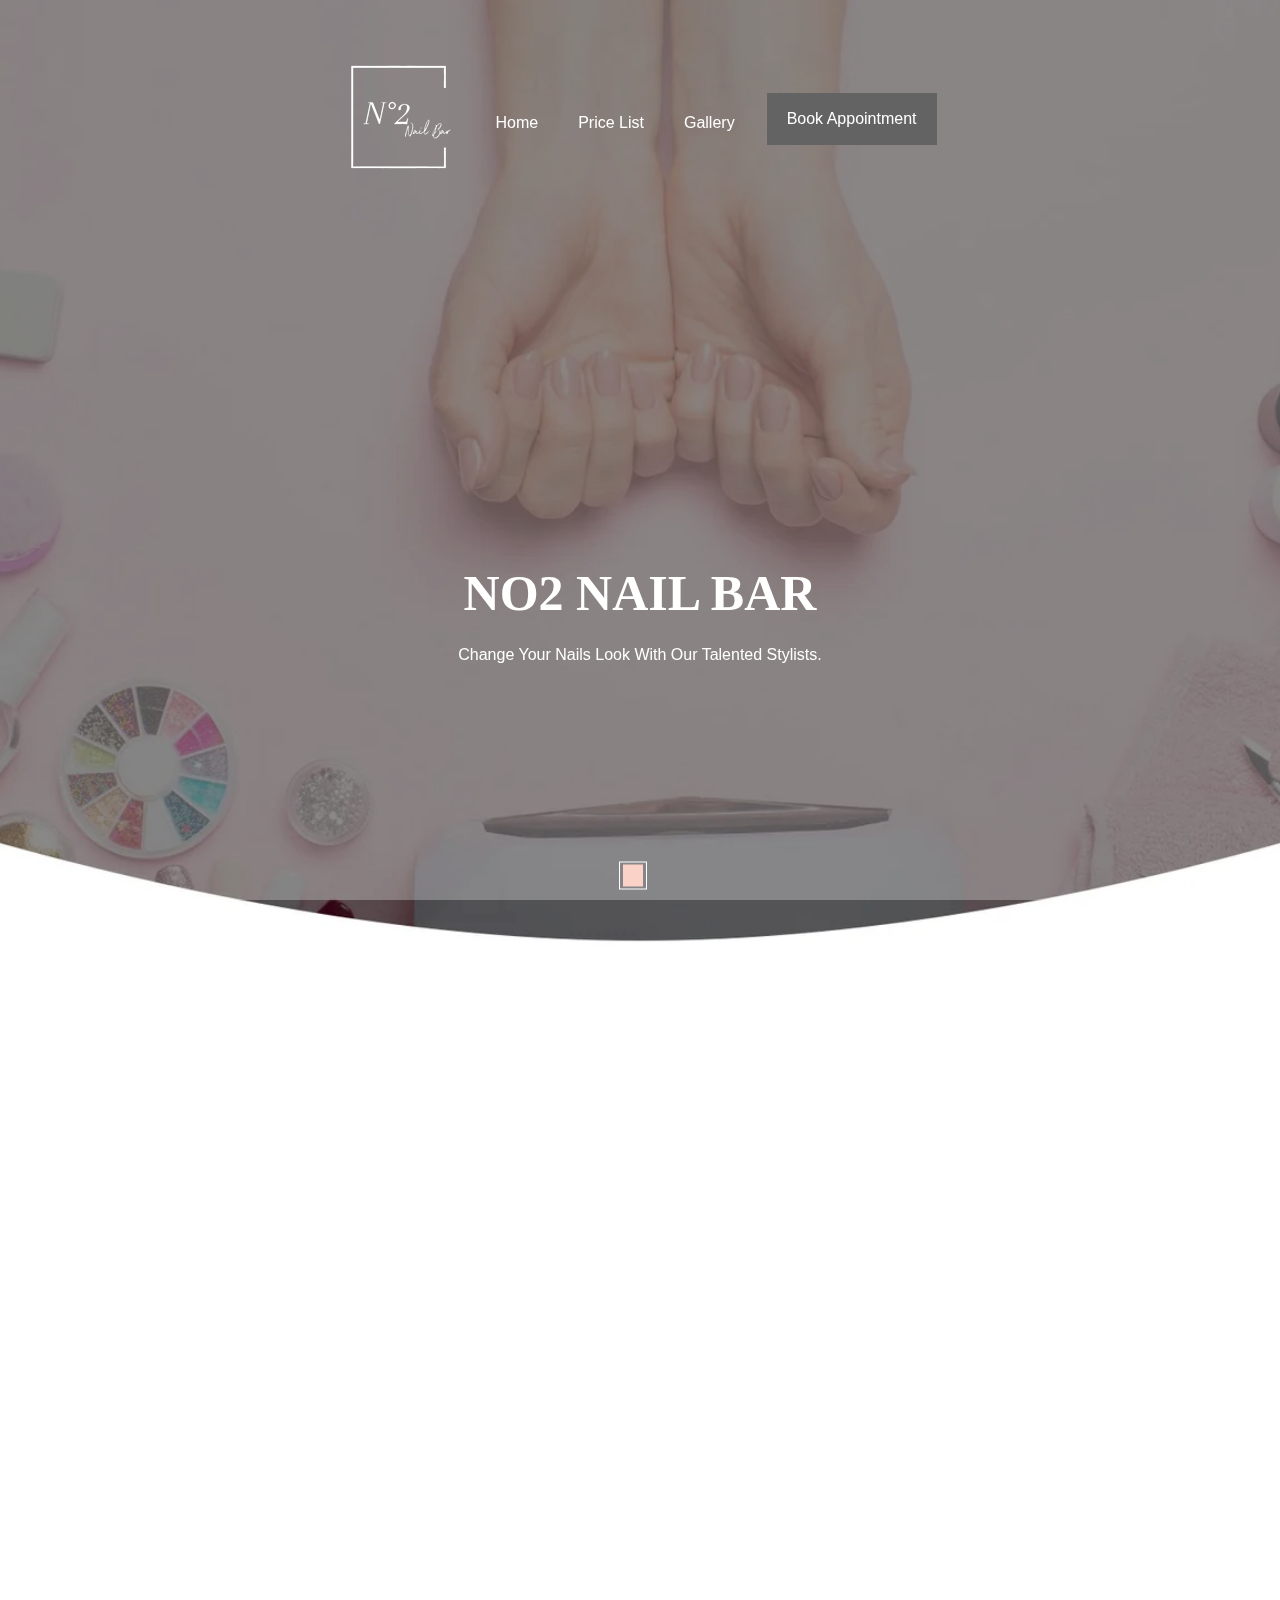
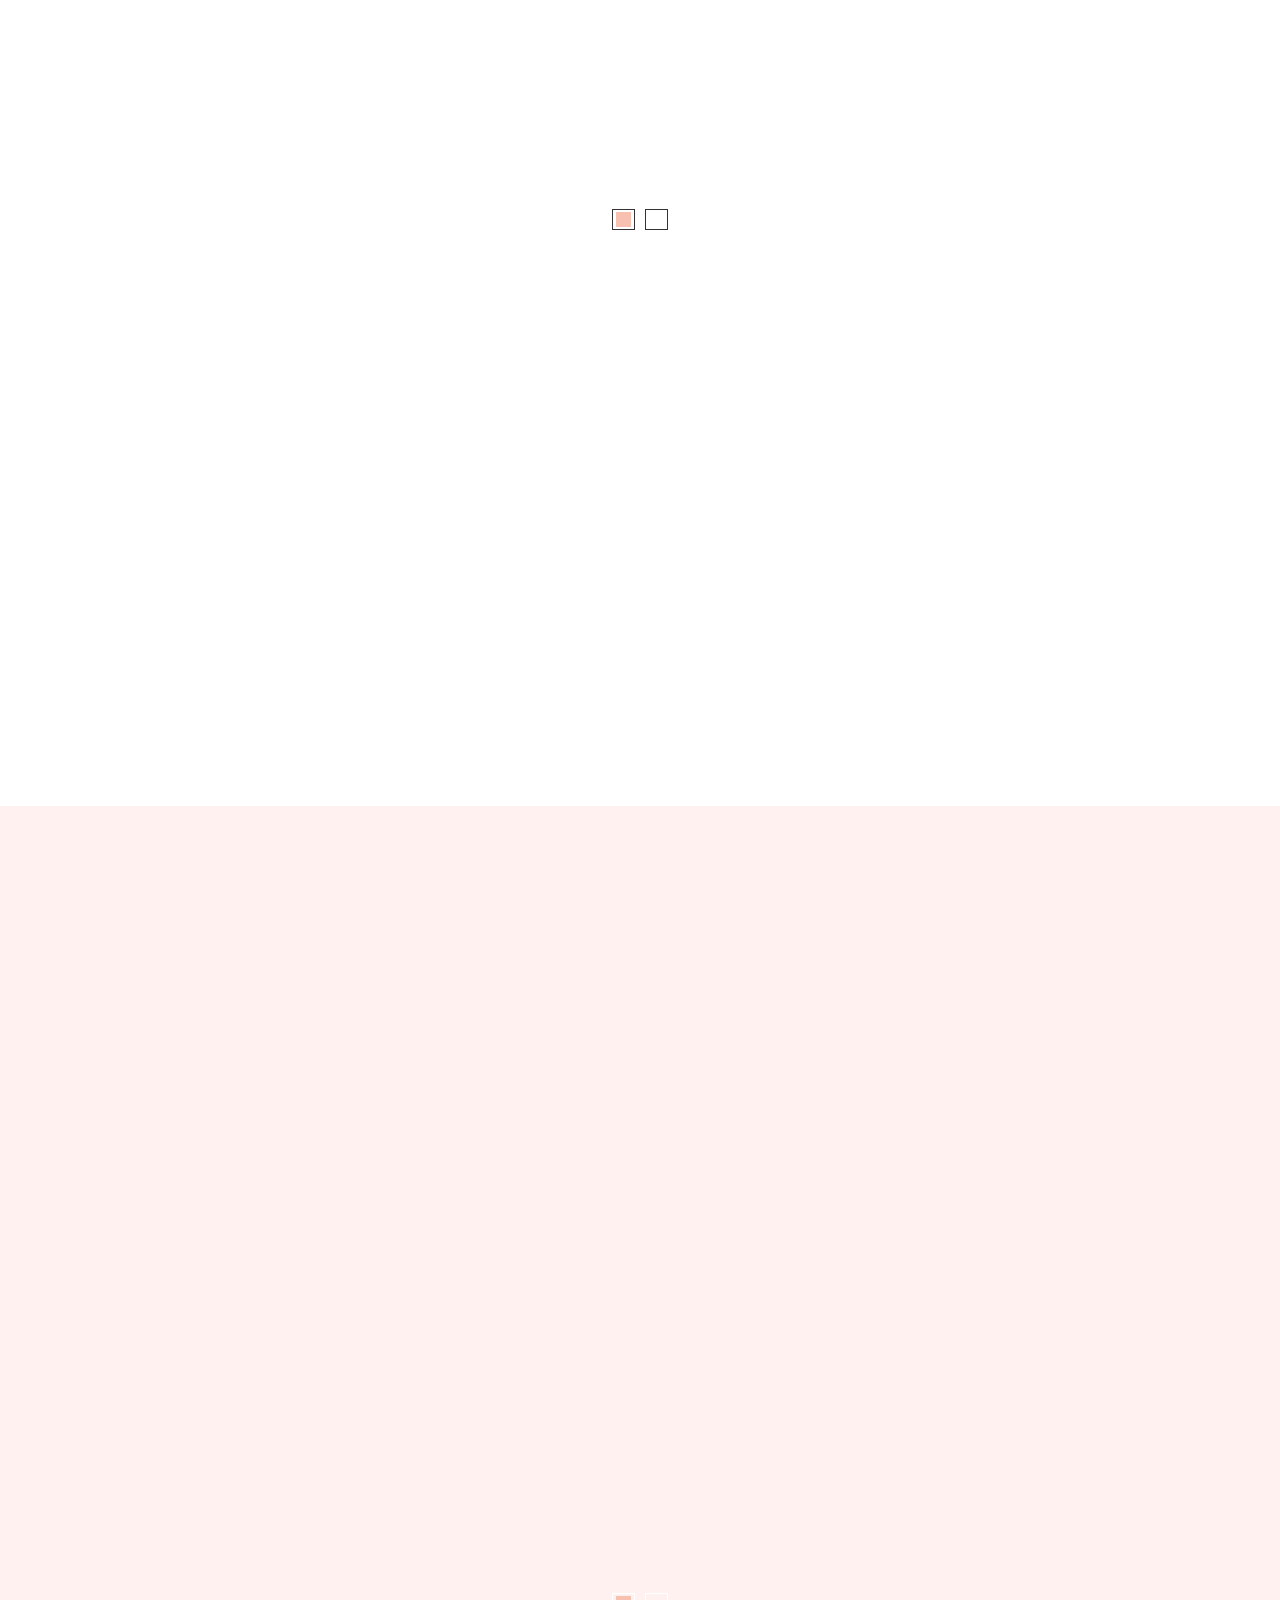
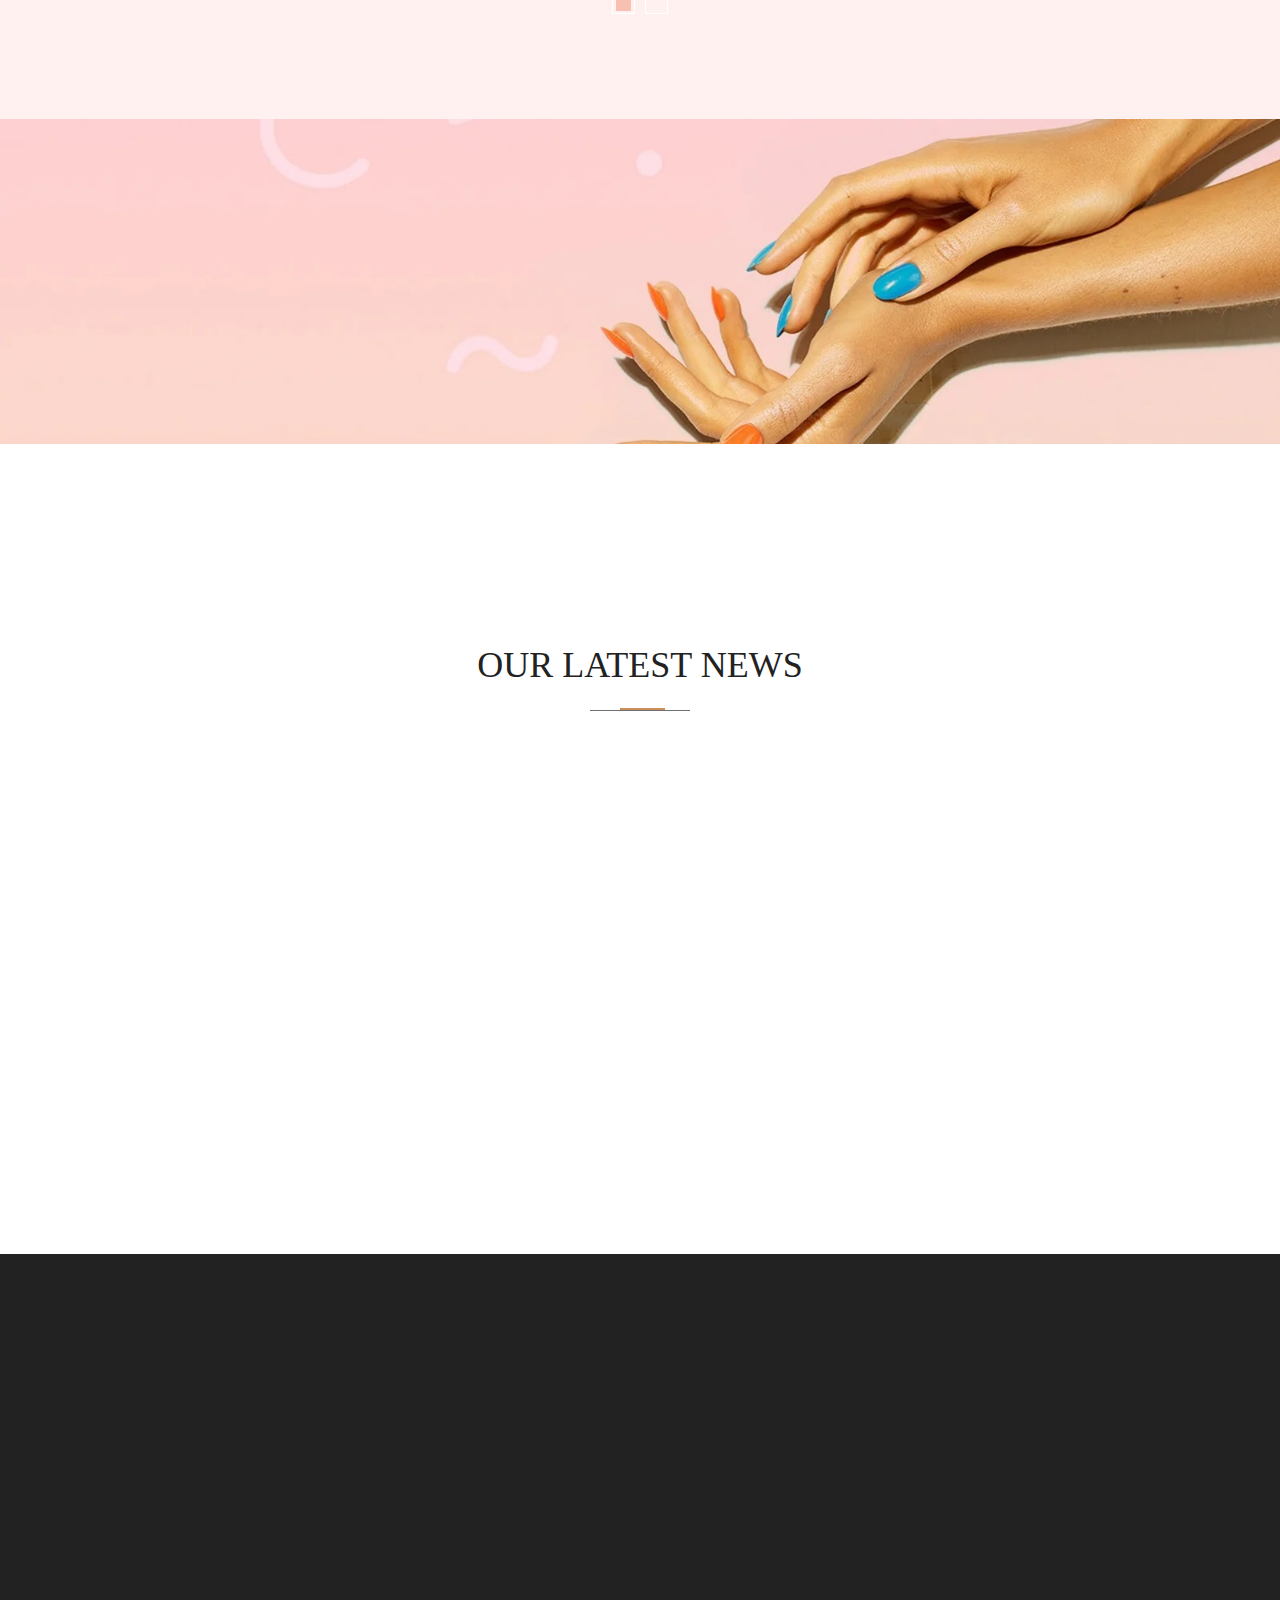
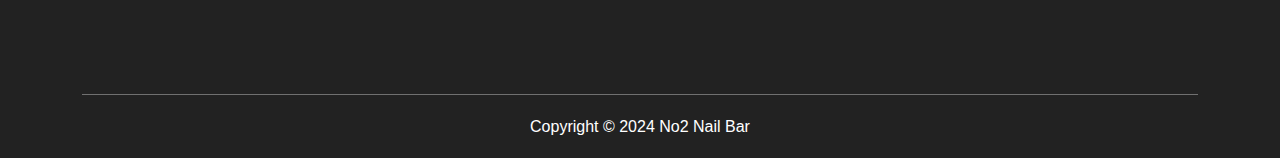
==== index.html @ d401dda8 "init commit" ====
<!DOCTYPE html>
<html lang="en">
<!--
   Template Name: Pulchritude Nail art salon and booking HTML Template
   Version: 1.0.0
   Author: webstrot
-->

<head>
    <meta charset="UTF-8">
    <meta http-equiv="X-UA-Compatible" content="IE=edge">
    <meta name="viewport" content="width=device-width, initial-scale=1.0">
    <title>No2 Nail Bar</title>
    <!-- Animate Css -->
    <link rel="stylesheet" type="text/css" href="css/animate.min.css">
    <!-- Bootstrap Css -->
    <link rel="stylesheet" type="text/css" href="css/bootstrap.min.css">
    <!-- Font Awesome Css -->
    <link rel="stylesheet" type="text/css" href="css/font-awesome.css">
    <link rel="stylesheet" type="text/css" href="css/swiper.min.css">
    <!-- Owl Carousel Css -->
    <link rel="stylesheet" type="text/css" href="css/owl.carousel.min.css">
    <link rel="stylesheet" type="text/css" href="css/owl.theme.default.min.css">
    <link rel="stylesheet" type="text/css" href="css/magnific-popup.css">
    <link rel="stylesheet" type="text/css" href="css/bootstrap-datepicker3.css">
    <link rel="stylesheet" type="text/css" href="css/bootstrap-iso.css">
    <!-- Custome Css -->
    <link rel="stylesheet" type="text/css" href="css/style.css">
    <link rel="stylesheet" type="text/css" href="css/responsive.css">
    <link rel="shortcut icon" type="image/png" href="images/favicon.png">
    <style>
        .fadeInDown {
            background-color:black;
        }
    </style>
</head>

<body>
    <a href="javascript:;" id="return-to-top" class="return-three"> <i class="fas fa-angle-double-up"></i></a>
    <!-- preloader start -->
    <div id="preloader">
        <div id="status">
            <img src="images/loader.gif" id="preloader_image" alt="loader">
        </div>
    </div>
    <!-- preloder end -->
    <div class="float-left home-three-wrapper">
        <div class="main-header-three">
            <div class="menu-header-three float-left">
                <div class="container">
                    <div class="row">
                        <div class="col-lg-12 d-xl-block d-lg-block d-md-none d-sm-none d-none">
                            <nav class="navbar navbar-expand-lg">
                                <div class="collapse navbar-collapse" id="navbarSupportedContent" >
                                    <ul class="navbar-nav mb-2 mb-lg-0">
                                        <li class="nav-item">
                                            <div class="col-lg-4 col-md-12 d-xl-block d-lg-block d-md-none d-sm-none d-none">
                                                <div class="logo-three">
                                                    <a href="javascript:;">
                                                        <img src="images/logo-white.png" alt="img">
                                                    </a>
                                                </div>
                                            </div>
                                        </li>
                                        <li class="nav-item" style="padding-top:45px;">
                                            <a class="nav-link" href="javascript:;">
                                                Home
                                            </a>
                                        </li>
                                        <li class="nav-item" style="padding-top:45px;">
                                            <a class="nav-link" href="javascript:;">
                                                Price List
                                            </a>
                                        </li>
                                        <li class="nav-item" style="padding-top:45px;">
                                            <a class="nav-link" href="gallery.html">
                                                Gallery
                                            </a>
                                        </li>
                                        <li c lass="nav-item" style="padding-top:35px;">
                                            <a href="https://booking.setmore.com/scheduleappointment/7911bc41-e96c-4b8f-b7e4-fd44c0908065">
                                                <div class="main-btn login-three-btn">
                                                    <em><i></i><i></i><i></i><i></i><i></i><i></i><i></i><i></i></em><span data-bs-toggle="modal" data-bs-target="#staticBackdrop">
                                                        Book Appointment
                                                    </span>
                                                </div>
                                            </a>
                                        </li>
                                    </ul>
                                </div>
                            </nav>
                        </div>
                        <div class="col-md-6 col-sm-6 col-6 d-xl-none d-lg-none d-md-block d-sm-block">
                            <a href="javascript:;">
                                <img src="images/logo.png">
                            </a>
                        </div>
                        <div class="col-md-6 col-sm-6 col-6 d-xl-none d-lg-none d-md-block d-sm-block">
                            <button class="nav-toggle" type="button" data-bs-toggle="collapse" data-bs-target="#sidebar"
                                    aria-controls="sidebar" aria-expanded="false" aria-label="Toggle navigation">
                                <span class="nav-toggle__text">Toggle Menu</span>
                            </button>
                        </div>
                    </div>
                </div>
            </div>
        </div>
        <!-- banner -->
        <div class="banner-three-wrapper float-left">
            <div class="banner-three-slider">
                <div class="owl-carousel owl-theme">
                    <div class="item">
                        <div class="slider-three-img">
                            <!--<img src="images/bg-index3.png" alt="img">-->
                            <div class="three-content">
                                <h1 class="fadeInUpShorter appear-animate">
                                    No2 Nail Bar
                                </h1>
                                <p class="fadeInUpShorter appear-animation-visible appear-animate">
                                    Change Your Nails
                                    Look With Our Talented Stylists.
                                </p>
                            </div>
                        </div>
                    </div>
                </div>
            </div>
        </div>
    </div>
    <!-- sidebar-start -->


    <div class="mobile-menu-wrapper">
        <div id="sidebar">
            <div class="logo">
                <img src="images/logo.png" alt="logo" width="125" height="90">
            </div>
            <div id="toggle-close">&times;</div>
            <div id="cssmenu">
                <input type="search" placeholder="Search Here....">
                <ul class="float-left">
                    <li class="has-sub">
                        <a href="javascript:;">Home</a>
                        <ul>
                            <li><a href="index.html">Home 1</a></li>
                            <li><a href="index-two.html">Home 2</a></li>
                            <li><a href="index-three.html">Home 3</a></li>
                        </ul>
                    </li>
                    <li>
                        <a href="about.html">About Us</a>
                    </li>
                    <li class="has-sub">
                        <a href="javascript:;">Services</a>
                        <ul>
                            <li><a href="service.html">Service page</a></li>
                            <li><a href="service-mani.html"> Manicure Service</a></li>
                            <li><a href="service-padi.html"> Pedicure Service</a></li>
                            <li><a href="service-nailart.html"> Nail Art Service</a></li>
                            <li><a href="service-parahand.html">Paraffin Hand Service </a></li>
                        </ul>
                    </li>
                    <li class="has-sub">
                        <a href="javascript:;">Gallery</a>
                        <ul>
                            <li><a href="gallery.html">3 Column</a></li>
                            <li><a href="gallery2.html">4 Column</a></li>
                            <li><a href="gallery3.html">5 Column</a></li>
                            <li><a href="gallery4.html">Masonry Gallery</a></li>
                        </ul>
                    </li>
                    <li class="has-sub">
                        <a href="javascript:;">Blog</a>
                        <ul>
                            <li><a href="javascript:;">Blog 1</a></li>
                            <li><a href="javascript:;">Blog 2</a></li>
                            <li><a href="javascript:;">Blog 3</a></li>
                        </ul>
                    </li>
                    <li class="has-sub">
                        <a href="javascript:;">Shortcode</a>
                        <ul>
                            <li><a href="javascript:;">Blog 1</a></li>
                            <li><a href="javascript:;">Blog 2</a></li>
                            <li><a href="javascript:;">Blog 3</a></li>
                        </ul>
                    </li>
                    <li>
                        <a href="javascript:;">Contact Us</a>
                    </li>
                </ul>
                <div class="sidebar-social float-left">
                    <ul class="float-left">
                        <li>
                            <a href="javascript:;">
                                <i class="fab fa-facebook-f"></i>
                            </a>
                        </li>
                        <li>
                            <a href="javascript:;">
                                <i class="fab fa-twitter"></i>
                            </a>
                        </li>
                        <li>
                            <a href="javascript:;">
                                <i class="fab fa-instagram"></i>
                            </a>
                        </li>
                        <li>
                            <a href="javascript:;">
                                <i class="fab fa-pinterest-p"></i>
                            </a>
                        </li>
                    </ul>
                </div>
            </div>
        </div>
    </div>

    <!-- sidebar-end -->
    <!-- experience-start -->

    <div class="float-left experience-wrapper">
        <div class="container">
            <div class="row">
                <div class="experience-head head-border animated wow fade-up">
                    <h3>AN INCREDIBLE Nail Art EXPERIENCE</h3>
                    <span></span>
                </div>
                <div class="experience-slider">
                    <div class="owl-carousel owl-theme">
                        <div class="item">
                            <div class="slider-img animated wow fade-box">
                                <img src="images/slider-three.jpg" alt="img">
                            </div>
                        </div>
                        <div class="item">
                            <div class="slider-img animated wow fade-box">
                                <img src="images/slider-four-extra.jpeg" alt="img">
                            </div>
                        </div>
                    </div>
                </div>
            </div>
        </div>
    </div>

    <!-- experience-end -->
    <!-- extraordinary-start -->

    <div class="float-left extraordinary-wrapper">
        <div class="container">
            <div class="row">
                <div class="col-lg-6 col-md-6 col-sm-12">
                    <div class="ordinary-head  animated wow fade-box">
                        <h5>Extraordinary Experience In Nail Care</h5>
                        <h3>
                            Our Nail Salon IS THE MOST POPULAR,
                            CLEAN AND RECOMMENDED NAIL .
                        </h3>
                        <p>
                            It is a long established fact that a reader will be distracted by the readable content of a
                            page when looking at its layout. The point of using Lorem Ipsum is that it has a
                            more-or-less normal distribution of letters, as opposed to using 'Content here, content
                            here', making it look like readable English
                        </p>
                        <div class="ordinary-btn">
                            <a href="about.html" class="main-btn">
                                <em><i></i><i></i><i></i><i></i><i></i><i></i><i></i><i></i></em><span>
                                    Find Out More
                                </span>
                            </a>
                        </div>
                    </div>
                </div>
                <div class="col-lg-6 col-md-6 col-sm-12 col-12">
                    <div class="ordinary-img  animated wow fade-box">
                        <img src="images/about-1.png" alt="img" class="img-fluid">
                    </div>
                </div>
            </div>
        </div>
    </div>

    <!-- extraordinary-end -->
    <!-- blog-section-start -->

    <div class="offer-three-wrapper float-left">
        <div class="container">
            <div class="row">
                <div class="col-lg-12 col-md-12 col-sm-12">
                    <div class="offer-head head-border animated wow fade-up">
                        <h3>What We Do</h3>
                        <span></span>
                    </div>
                    <div class="offer-slider">
                        <div class="owl-carousel owl-theme">
                            <div class="item">
                                <div class="offer-content animated wow fade-box">
                                    <div class="offer-img">
                                        <img src="images/offer-1.png" alt="img">
                                    </div>
                                    <div class="offer-text-wrapper">
                                        <div class="offer-text">
                                            <h5>Manicure</h5>
                                        </div>
                                        <div class="book-btn">
                                            <a href="https://booking.setmore.com/scheduleappointment/7911bc41-e96c-4b8f-b7e4-fd44c0908065" class="main-btn">
                                                <em><i></i><i></i><i></i><i></i><i></i><i></i><i></i><i></i></em><span>
                                                    Book
                                                    Now
                                                </span>
                                            </a>
                                        </div>
                                    </div>
                                </div>
                            </div>
                            <div class="item">
                                <div class="offer-content animated wow fade-box">
                                    <div class="offer-img">
                                        <img src="images/offer-2.png" alt="img">
                                    </div>
                                    <div class="offer-text-wrapper">
                                        <div class="offer-text">
                                            <h5>Pedicure</h5>
                                        </div>
                                        <div class="book-btn">
                                            <a href="https://booking.setmore.com/scheduleappointment/7911bc41-e96c-4b8f-b7e4-fd44c0908065" class="main-btn">
                                                <em><i></i><i></i><i></i><i></i><i></i><i></i><i></i><i></i></em><span>
                                                    Book
                                                    Now
                                                </span>
                                            </a>
                                        </div>
                                    </div>
                                </div>
                            </div>
                            <div class="item">
                                <div class="offer-content animated wow fade-box">
                                    <div class="offer-img">
                                        <img src="images/offer-3.png" alt="img">
                                    </div>
                                    <div class="offer-text-wrapper">
                                        <div class="offer-text">
                                            <h5>Nail Art</h5>
                                        </div>
                                        <div class="book-btn">
                                            <a href="https://booking.setmore.com/scheduleappointment/7911bc41-e96c-4b8f-b7e4-fd44c0908065" class="main-btn">
                                                <em><i></i><i></i><i></i><i></i><i></i><i></i><i></i><i></i></em><span>
                                                    Book
                                                    Now
                                                </span>
                                            </a>
                                        </div>
                                    </div>
                                </div>
                            </div>
                            <div class="item">
                                <div class="offer-content animated wow fade-box">
                                    <div class="offer-img">
                                        <img src="images/offer-32.png" alt="img">
                                    </div>
                                    <div class="offer-text-wrapper">
                                        <div class="offer-text">
                                            <h5>Pedicure</h5>
                                        </div>
                                        <div class="book-btn">
                                            <a href="https://booking.setmore.com/scheduleappointment/7911bc41-e96c-4b8f-b7e4-fd44c0908065" class="main-btn">
                                                <em><i></i><i></i><i></i><i></i><i></i><i></i><i></i><i></i></em><span>
                                                    Book
                                                    Now
                                                </span>
                                            </a>
                                        </div>
                                    </div>
                                </div>
                            </div>
                            <div class="item">
                                <div class="offer-content animated wow fade-box">
                                    <div class="offer-img">
                                        <img src="images/offer-33.png" alt="img">
                                    </div>
                                    <div class="offer-text-wrapper">
                                        <div class="offer-text">
                                            <h5>Nail Art</h5>
                                        </div>
                                        <div class="book-btn">
                                            <a href="https://booking.setmore.com/scheduleappointment/7911bc41-e96c-4b8f-b7e4-fd44c0908065" class="main-btn">
                                                <em><i></i><i></i><i></i><i></i><i></i><i></i><i></i><i></i></em><span>
                                                    Book
                                                    Now
                                                </span>
                                            </a>
                                        </div>
                                    </div>
                                </div>
                            </div>
                        </div>
                    </div>
                </div>
            </div>
        </div>
    </div>

    <!-- professional-section-end -->
    <!-- perfect-section-start -->

    <div class="ptb-100 float-left pt-0">
        <div class="float-left perfect-wrapper">
            <div class="container animated wow fade-up">
                <div class="row">
                    <div class="perfect-content head-border">
                        <h3>Want to have perfect nails?</h3>
                        <span></span>
                    </div>
                    <div class="per-btn">
                        <a  class="main-btn" href="https://booking.setmore.com/scheduleappointment/7911bc41-e96c-4b8f-b7e4-fd44c0908065">
                                <em><i></i><i></i><i></i><i></i><i></i><i></i><i></i><i></i></em><span>
                                    Book your appointment now
                                </span>
                            </a>
                    </div>
                </div>
            </div>
        </div>
    </div>


    <div class="news-box-wrapper float-left">
        <div class="container">
            <div class="our-head head-border">
                <h3>Our Latest News</h3>
                <span></span>
            </div>
            <div class="row">
                <div class="col-lg-4 col-md-6 col-sm-12 col-12">
                    <div class="news-box animated wow fade-box">
                        <img src="images/news-31.png" alt="img">
                        <div class="news-content-wrapper">
                            <span>18 April 2023</span>
                            <h5>
                                <a href="blog-detail.html">
                                    Ultra Glam Gold Nail Polishes
                                    for Holiday.
                                </a>
                            </h5>
                            <a href="blog-detail.html" class="read-btn">Read More </a>
                        </div>
                    </div>
                </div>
                <div class="col-lg-4 col-md-6 col-sm-12 col-12">
                    <div class="news-box animated wow fade-box">
                        <img src="images/news-32.png" alt="img">
                        <div class="news-content-wrapper">
                            <span>28 April 2023</span>
                            <h5><a href="blog-detail.html">Perfect Nail Pictures for Portfolio</a></h5>
                            <a href="blog-detail.html" class="read-btn">Read More </a>
                        </div>
                    </div>
                </div>
                <div class="col-lg-4 col-md-6 col-sm-12 col-12">
                    <div class="news-box  news-box-next animated wow fade-box">
                        <img src="images/news-33.png" alt="img">
                        <div class="news-content-wrapper">
                            <span>8 April 2023</span>
                            <h5><a href="blog-detail.html">Popular Nail Stamping Techniques</a></h5>
                            <a href="blog-detail.html" class="read-btn">Read More </a>
                        </div>
                    </div>
                </div>
            </div>
        </div>
    </div>



    <!--  news-section-end -->
    <!-- footer-section-start -->

    <div class="footer-wrapper float-left">
        <div class="container">
            <div class="row footer-main">
                <div class="col-lg-4 col-md-6 col-sm-12 animated wow fade-up">
                    <div>
                        <div class="footer-logo">
                            <img src="images/logo-white.png" alt="img">
                        </div>
                        <div class="footer-pera">
                            <p>
                                We are the best nail salon in town, with our skilled technicians we can do manicure, pedicure, and can satisfy any nail design arts or requests.
                            </p>
                        </div>
                        <div class="footer-icon">
                            <ul>
                                <li>
                                    <a href="javascript:;">
                                        <i class="fab fa-facebook-f"></i>
                                    </a>
                                </li>
                                <li>
                                    <a href="javascript:;">
                                        <i class="fab fa-instagram"></i>
                                    </a>
                                </li>
                            </ul>
                        </div>
                    </div>
                </div>
                <div class="col-lg-2 col-md-6 col-sm-12 animated wow fade-up">
                    <div class="footer-link-wrapper">
                        <h5>Useful links</h5>
                        <ul>
                            <li>
                                <a href="index.html">
                                    <span><i class="fas fa-chevron-right"></i></span> Home
                                </a>
                            </li>
                            <li>
                                <a href="https://booking.setmore.com/scheduleappointment/7911bc41-e96c-4b8f-b7e4-fd44c0908065">
                                    <span><i class="fas fa-chevron-right"></i></span> Booking
                                </a>
                            </li>
                        </ul>
                    </div>
                </div>
                <div class="col-lg-3 col-md-6 col-sm-12 animated wow fade-up">
                </div>
                <div class="col-lg-3 col-md-6 col-sm-12 animated wow fade-up">
                    <div class="footer-contact">
                        <h5>Contact Info</h5>
                        <ul>
                            <li>
                                <div class="address-icon">
                                    <i class="fas fa-map-marker-alt"></i>
                                </div>
                                <div class="address-content">
                                    <a href="javascript:;">
                                        <span>Address</span>
                                        15 Regent Street, Kingswood, Bristol BS15 8JX
                                    </a>
                                </div>
                            </li>
                            <li>
                                <div class="address-icon">
                                    <i class="fas fa-phone"></i>
                                </div>
                                <div class="address-content">
                                    <a href="javascript:;">
                                        <span>PHONE</span>
                                        07340807666
                                    </a>
                                </div>
                            </li>
                            <li>
                                <div class="address-icon">
                                    <i class="fas fa-envelope"></i>
                                </div>
                                <div class="address-content">
                                    <a href="javascript:;">
                                        <span>EMAIL</span>
                                        no2nailbar@gmail.com
                                    </a>
                                </div>
                            </li>
                        </ul>
                    </div>
                </div>
            </div>
            <div class="bottom-footer">
                <p>Copyright © 2024 No2 Nail Bar</p>
            </div>
        </div>
    </div>

    <!-- javascript -->
    <script src="js/jquery-3.6.4.min.js"></script>
    <script src="js/jquery.magnific-popup.js"></script>
    <!-- Bootstrap JS-->
    <script src="js/bootstrap.min.js"></script>
    <script src="js/swiper.min.js"></script>
    <script src="js/bootstrap-datepicker.min.js"></script>
    <!-- Owl Carousel JS -->
    <script src="js/owl.carousel.js"></script>
    <script src="js/owl.carousel.min.js"></script>
    <!-- Animation Js -->
    <script src="js/wow.js"></script>
    <!-- Custom Js -->
    <script src="js/custom.js"></script>
    <!-- contact form js start -->
    <script src="js/contact_form.js"></script>
</body>

</html>
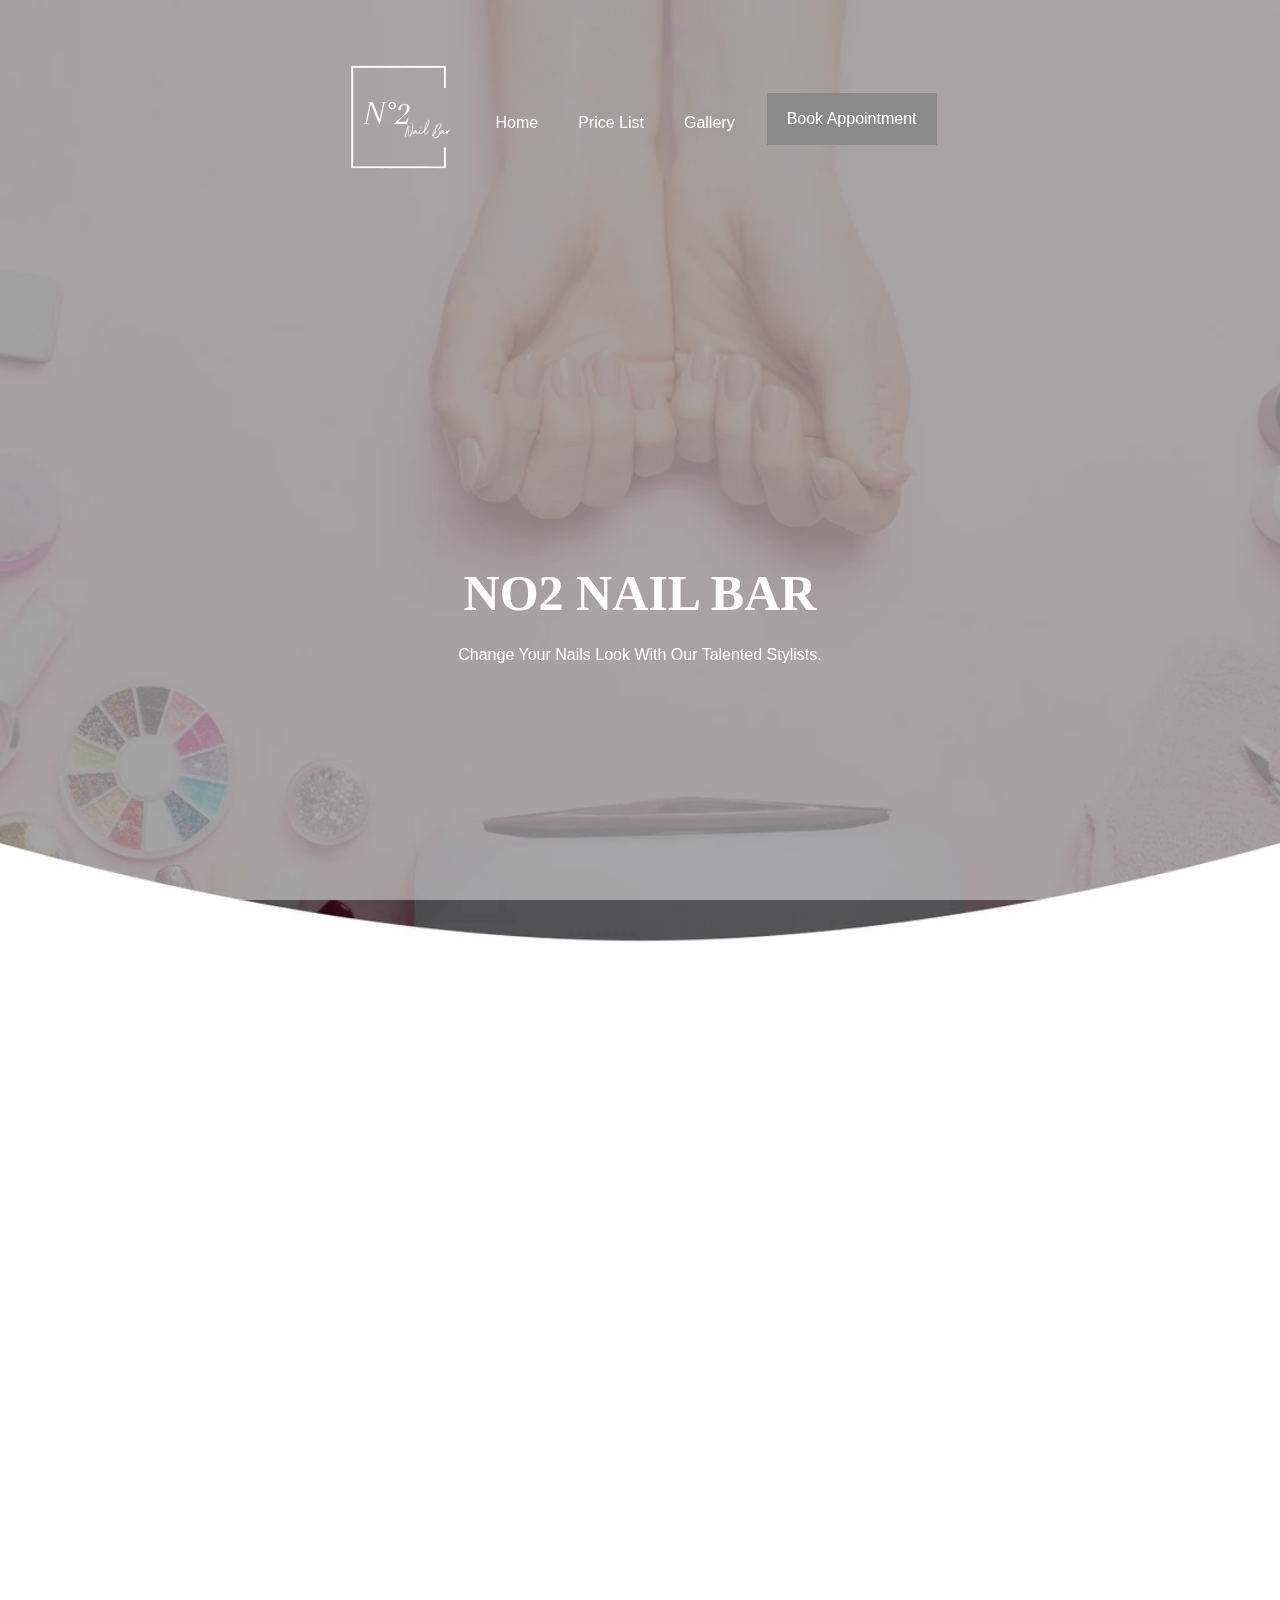
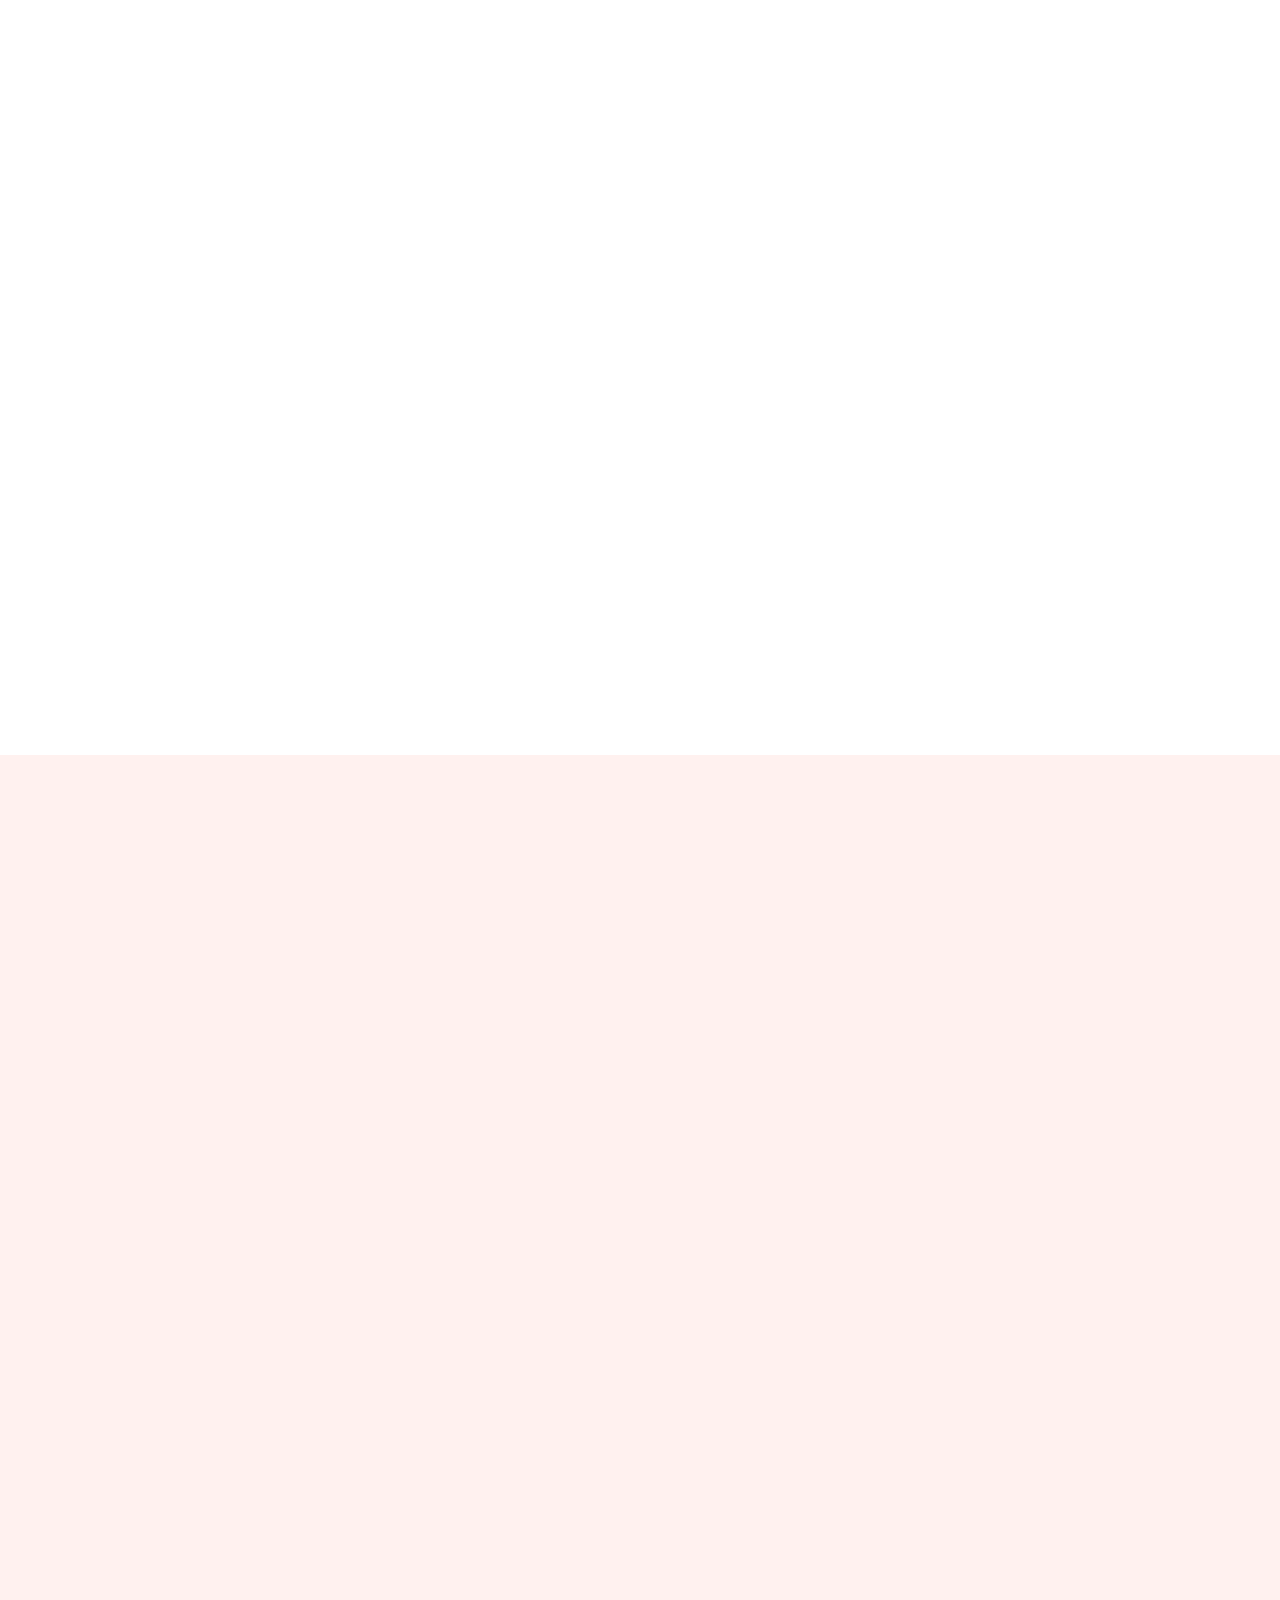
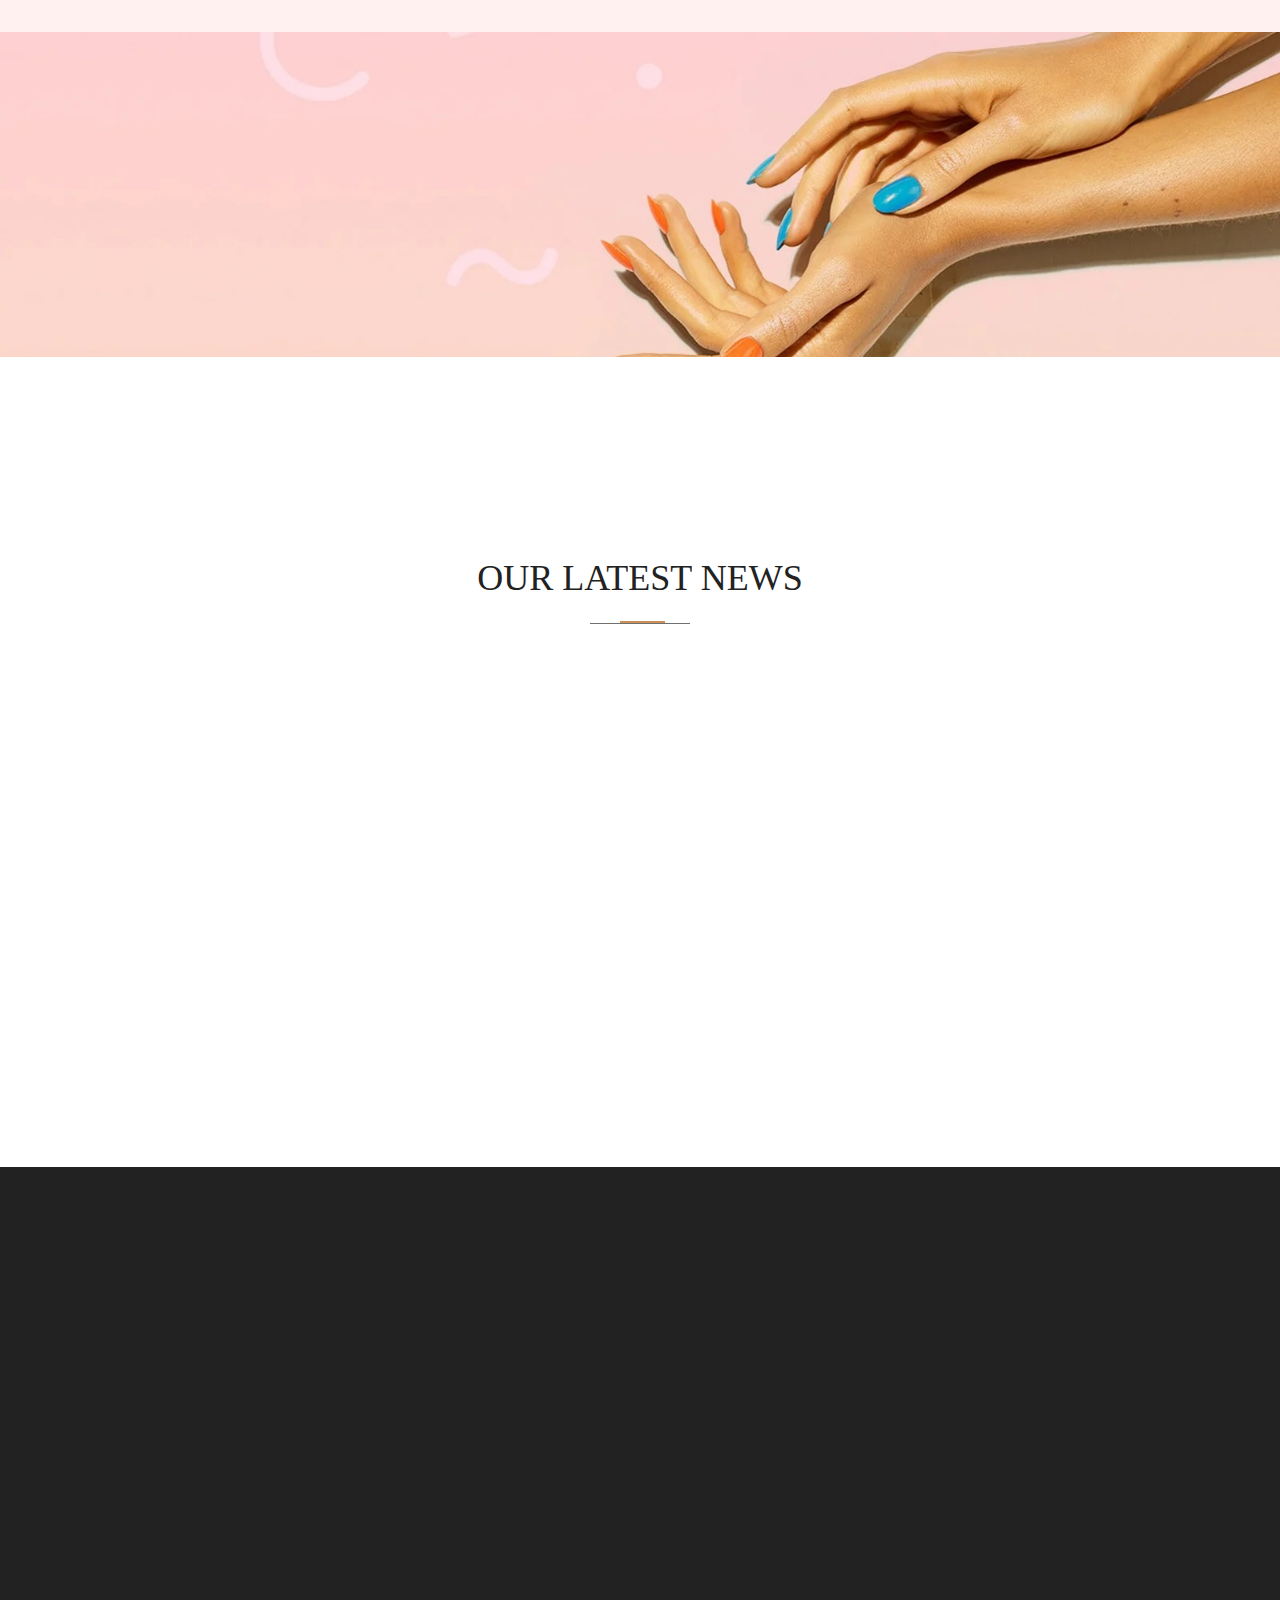
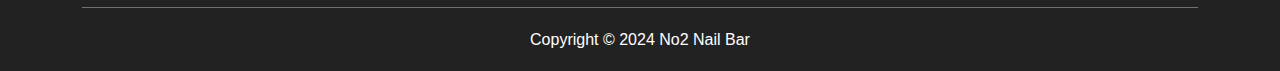
==== commit 4d0982c4: "fix error" ====
--- a/index.html
+++ b/index.html
@@ -32,6 +32,9 @@
         .fadeInDown {
             background-color:black;
         }
+        .owl-dots {
+            display:none !important;
+        }
     </style>
 </head>
 
@@ -92,7 +95,7 @@
                         </div>
                         <div class="col-md-6 col-sm-6 col-6 d-xl-none d-lg-none d-md-block d-sm-block">
                             <a href="javascript:;">
-                                <img src="images/logo.png">
+                                <img src="images/logo-white.png">
                             </a>
                         </div>
                         <div class="col-md-6 col-sm-6 col-6 d-xl-none d-lg-none d-md-block d-sm-block">
@@ -137,78 +140,34 @@
             </div>
             <div id="toggle-close">&times;</div>
             <div id="cssmenu">
-                <input type="search" placeholder="Search Here....">
                 <ul class="float-left">
-                    <li class="has-sub">
-                        <a href="javascript:;">Home</a>
-                        <ul>
-                            <li><a href="index.html">Home 1</a></li>
-                            <li><a href="index-two.html">Home 2</a></li>
-                            <li><a href="index-three.html">Home 3</a></li>
-                        </ul>
+                    <li>
+                        <a href="index.html">Home</a>
                     </li>
                     <li>
-                        <a href="about.html">About Us</a>
+                        <a href="gallery.html">Gallery</a>
                     </li>
-                    <li class="has-sub">
-                        <a href="javascript:;">Services</a>
-                        <ul>
-                            <li><a href="service.html">Service page</a></li>
-                            <li><a href="service-mani.html"> Manicure Service</a></li>
-                            <li><a href="service-padi.html"> Pedicure Service</a></li>
-                            <li><a href="service-nailart.html"> Nail Art Service</a></li>
-                            <li><a href="service-parahand.html">Paraffin Hand Service </a></li>
-                        </ul>
-                    </li>
-                    <li class="has-sub">
-                        <a href="javascript:;">Gallery</a>
-                        <ul>
-                            <li><a href="gallery.html">3 Column</a></li>
-                            <li><a href="gallery2.html">4 Column</a></li>
-                            <li><a href="gallery3.html">5 Column</a></li>
-                            <li><a href="gallery4.html">Masonry Gallery</a></li>
-                        </ul>
-                    </li>
-                    <li class="has-sub">
-                        <a href="javascript:;">Blog</a>
-                        <ul>
-                            <li><a href="javascript:;">Blog 1</a></li>
-                            <li><a href="javascript:;">Blog 2</a></li>
-                            <li><a href="javascript:;">Blog 3</a></li>
-                        </ul>
-                    </li>
-                    <li class="has-sub">
-                        <a href="javascript:;">Shortcode</a>
-                        <ul>
-                            <li><a href="javascript:;">Blog 1</a></li>
-                            <li><a href="javascript:;">Blog 2</a></li>
-                            <li><a href="javascript:;">Blog 3</a></li>
-                        </ul>
-                    </li>
-                    <li>
-                        <a href="javascript:;">Contact Us</a>
+                    <li class="nav-item">
+                        <a class="nav-link" href="https://booking.setmore.com/scheduleappointment/7911bc41-e96c-4b8f-b7e4-fd44c0908065">
+                            <div class="main-btn">
+                                <em><i></i><i></i><i></i><i></i><i></i><i></i><i></i><i></i><i></i><i></i></em><span>
+                                    Get
+                                    An Appointment
+                                </span>
+                            </div>
+                        </a>
                     </li>
                 </ul>
                 <div class="sidebar-social float-left">
                     <ul class="float-left">
                         <li>
-                            <a href="javascript:;">
+                            <a href="https://www.facebook.com/profile.php?id=61556185010690">
                                 <i class="fab fa-facebook-f"></i>
                             </a>
                         </li>
                         <li>
                             <a href="javascript:;">
-                                <i class="fab fa-twitter"></i>
-                            </a>
-                        </li>
-                        <li>
-                            <a href="javascript:;">
                                 <i class="fab fa-instagram"></i>
-                            </a>
-                        </li>
-                        <li>
-                            <a href="javascript:;">
-                                <i class="fab fa-pinterest-p"></i>
                             </a>
                         </li>
                     </ul>
@@ -493,7 +452,7 @@
                         <div class="footer-icon">
                             <ul>
                                 <li>
-                                    <a href="javascript:;">
+                                    <a href="https://www.facebook.com/profile.php?id=61556185010690">
                                         <i class="fab fa-facebook-f"></i>
                                     </a>
                                 </li>
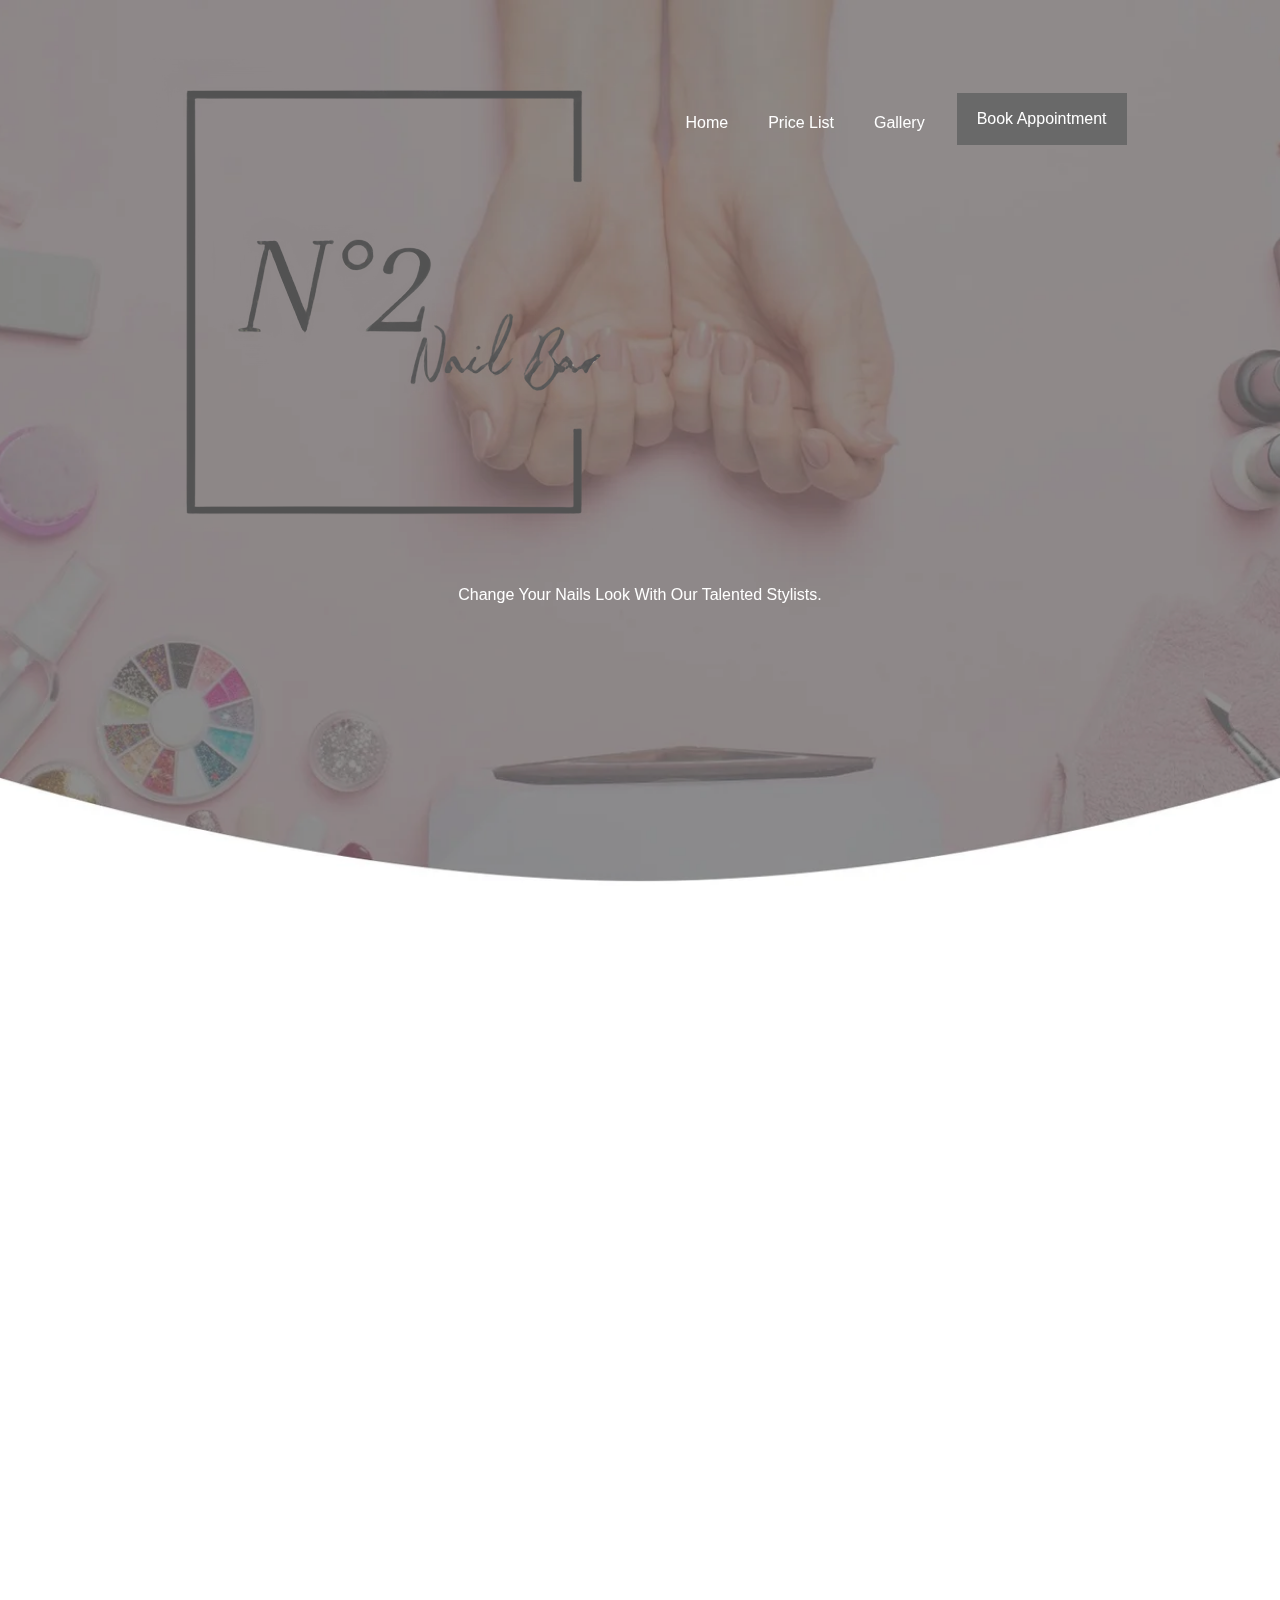
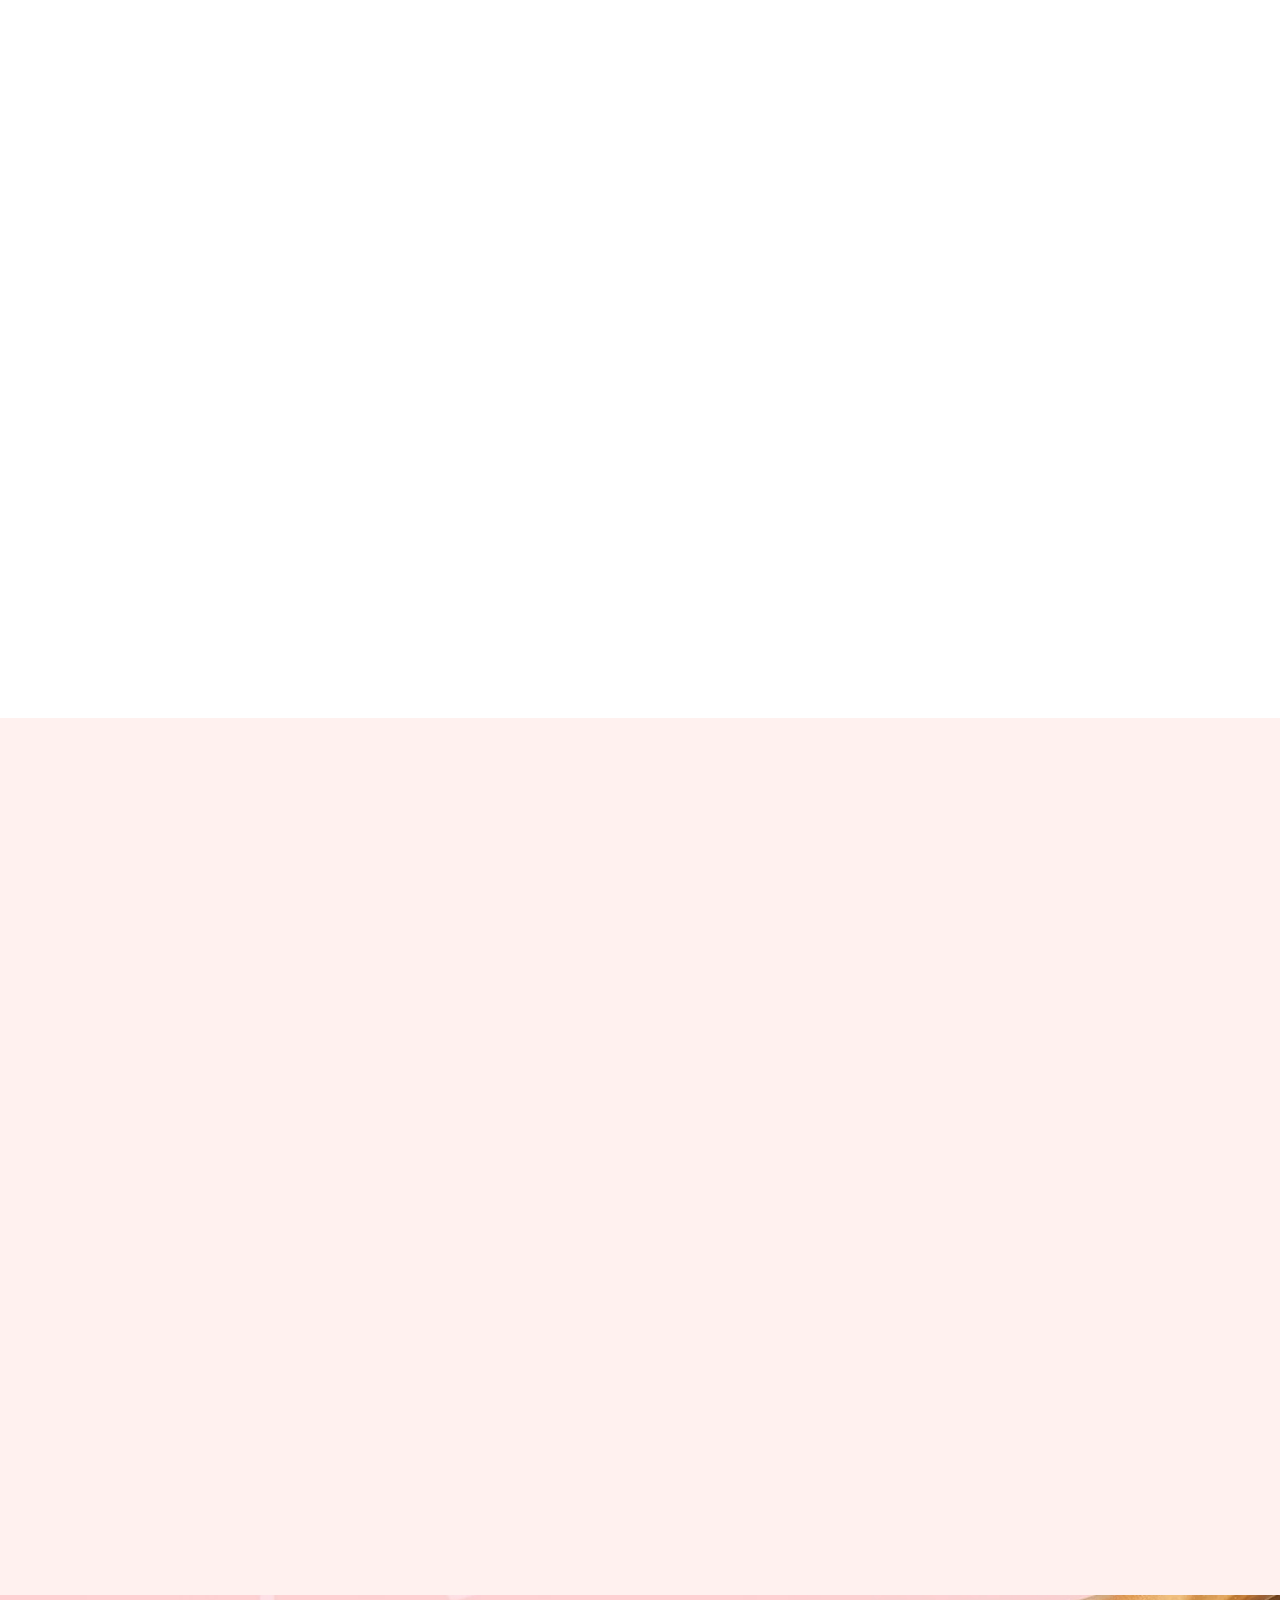
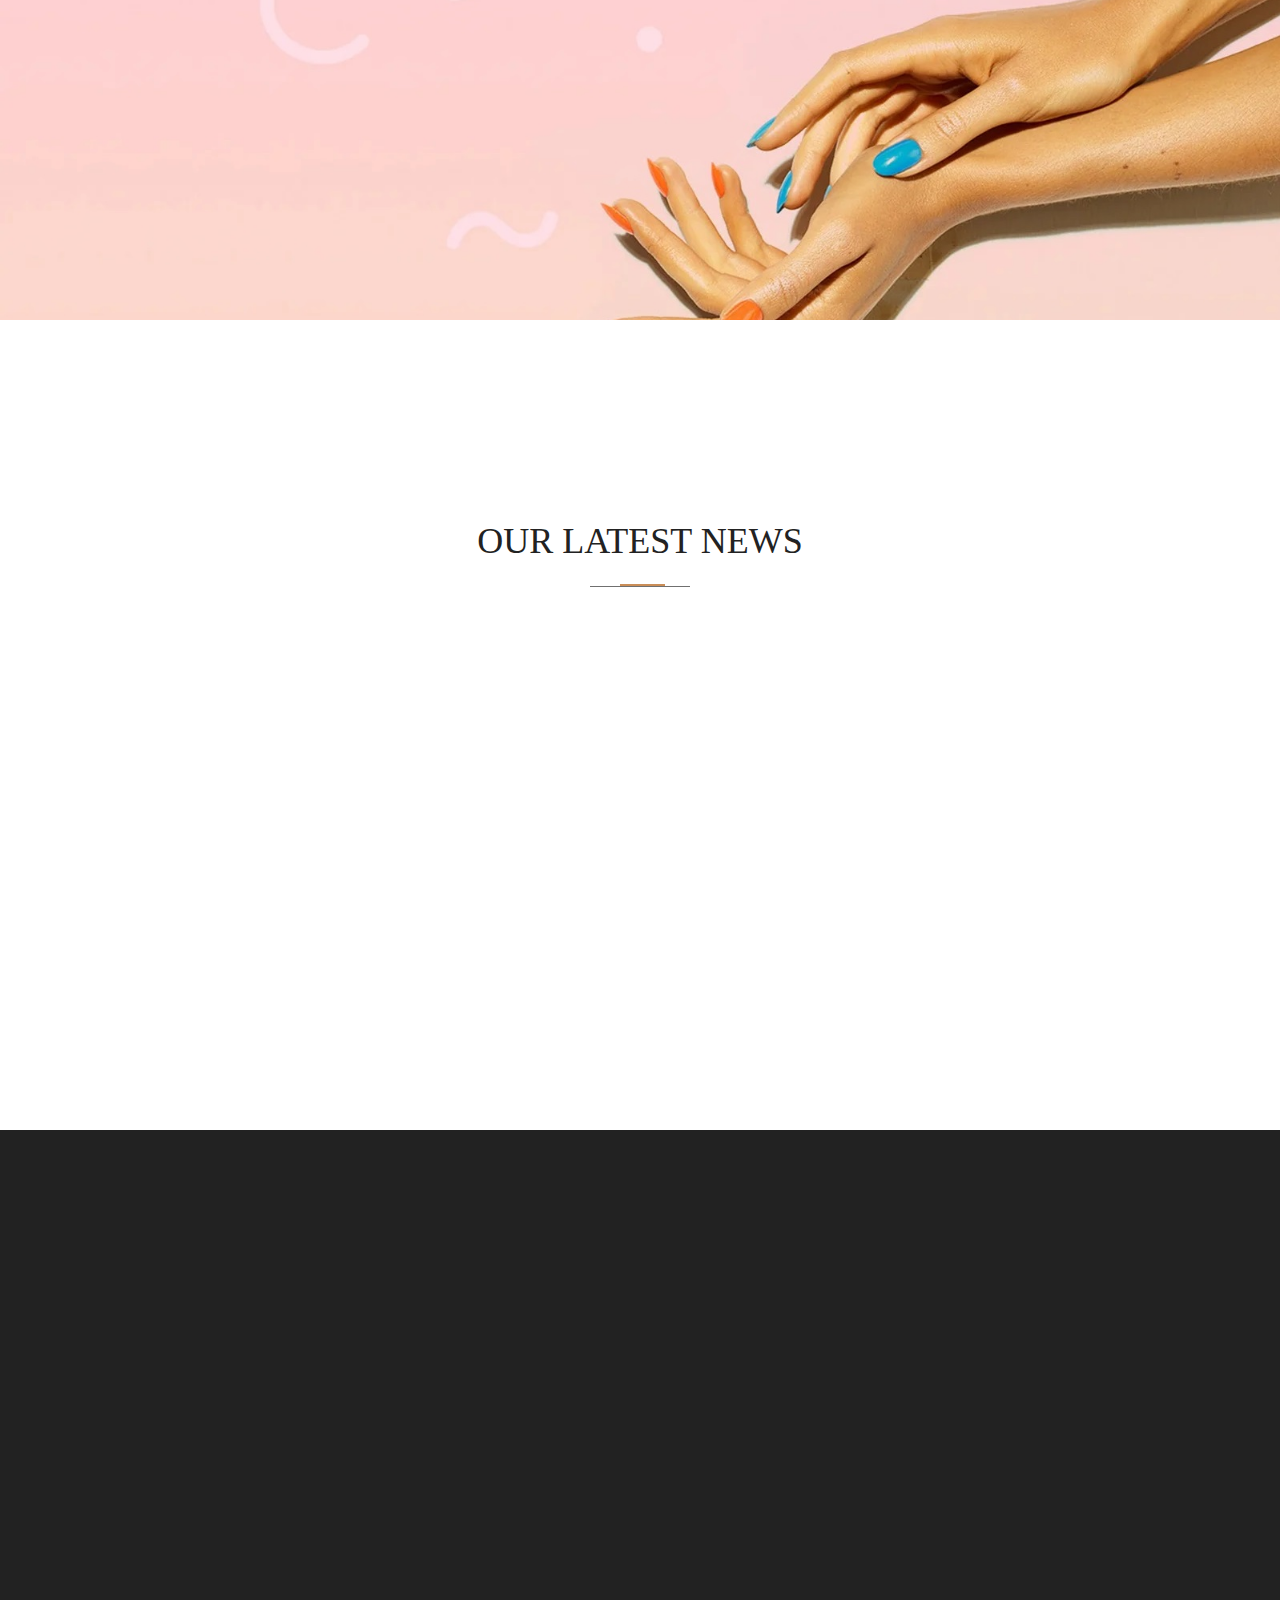
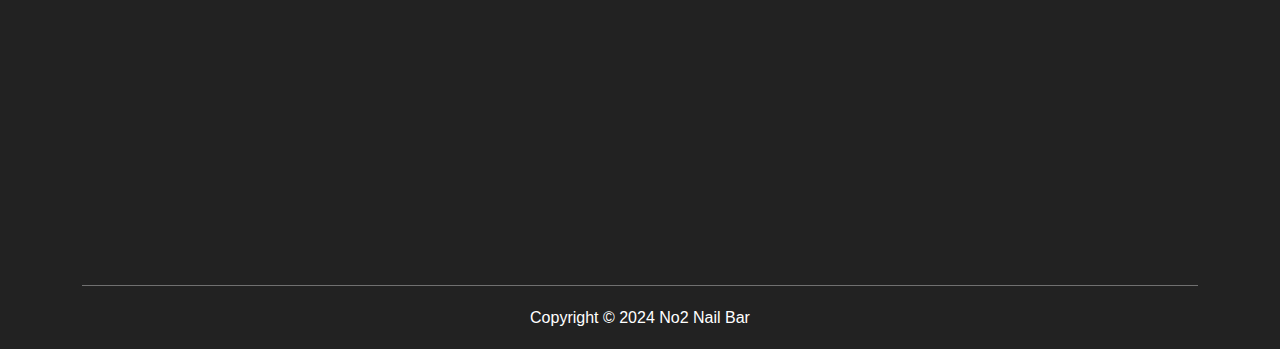
==== commit 40f633a2: "change images" ====
--- a/index.html
+++ b/index.html
@@ -60,7 +60,7 @@
                                             <div class="col-lg-4 col-md-12 d-xl-block d-lg-block d-md-none d-sm-none d-none">
                                                 <div class="logo-three">
                                                     <a href="javascript:;">
-                                                        <img src="images/logo-white.png" alt="img">
+                                                        <img src="images/logo.png" alt="img">
                                                     </a>
                                                 </div>
                                             </div>
@@ -100,7 +100,7 @@
                         </div>
                         <div class="col-md-6 col-sm-6 col-6 d-xl-none d-lg-none d-md-block d-sm-block">
                             <button class="nav-toggle" type="button" data-bs-toggle="collapse" data-bs-target="#sidebar"
-                                    aria-controls="sidebar" aria-expanded="false" aria-label="Toggle navigation">
+                                    aria-controls="sidebar" aria-expanded="false" aria-label="Toggle navigation" >
                                 <span class="nav-toggle__text">Toggle Menu</span>
                             </button>
                         </div>
@@ -116,9 +116,6 @@
                         <div class="slider-three-img">
                             <!--<img src="images/bg-index3.png" alt="img">-->
                             <div class="three-content">
-                                <h1 class="fadeInUpShorter appear-animate">
-                                    No2 Nail Bar
-                                </h1>
                                 <p class="fadeInUpShorter appear-animation-visible appear-animate">
                                     Change Your Nails
                                     Look With Our Talented Stylists.
@@ -143,6 +140,9 @@
                 <ul class="float-left">
                     <li>
                         <a href="index.html">Home</a>
+                    </li>
+                    <li>
+                        <a href="pricelist.html">Price List</a>
                     </li>
                     <li>
                         <a href="gallery.html">Gallery</a>
@@ -218,10 +218,7 @@
                             CLEAN AND RECOMMENDED NAIL .
                         </h3>
                         <p>
-                            It is a long established fact that a reader will be distracted by the readable content of a
-                            page when looking at its layout. The point of using Lorem Ipsum is that it has a
-                            more-or-less normal distribution of letters, as opposed to using 'Content here, content
-                            here', making it look like readable English
+                            Bringing together the kind of experts and experience that you won’t find elsewhere. Our passionate team is eager to give you the nails of your dreams. From trusted classics such as our classic manicure to bespoke nail art. Leave it in our experienced hands and enjoy bespoke nail artistry in one of Bristol’s best nail salons.
                         </p>
                         <div class="ordinary-btn">
                             <a href="about.html" class="main-btn">
@@ -472,6 +469,11 @@
                             <li>
                                 <a href="index.html">
                                     <span><i class="fas fa-chevron-right"></i></span> Home
+                                </a>
+                            </li>
+                            <li>
+                                <a href="pricelist.html">
+                                    <span><i class="fas fa-chevron-right"></i></span> Price List
                                 </a>
                             </li>
                             <li>
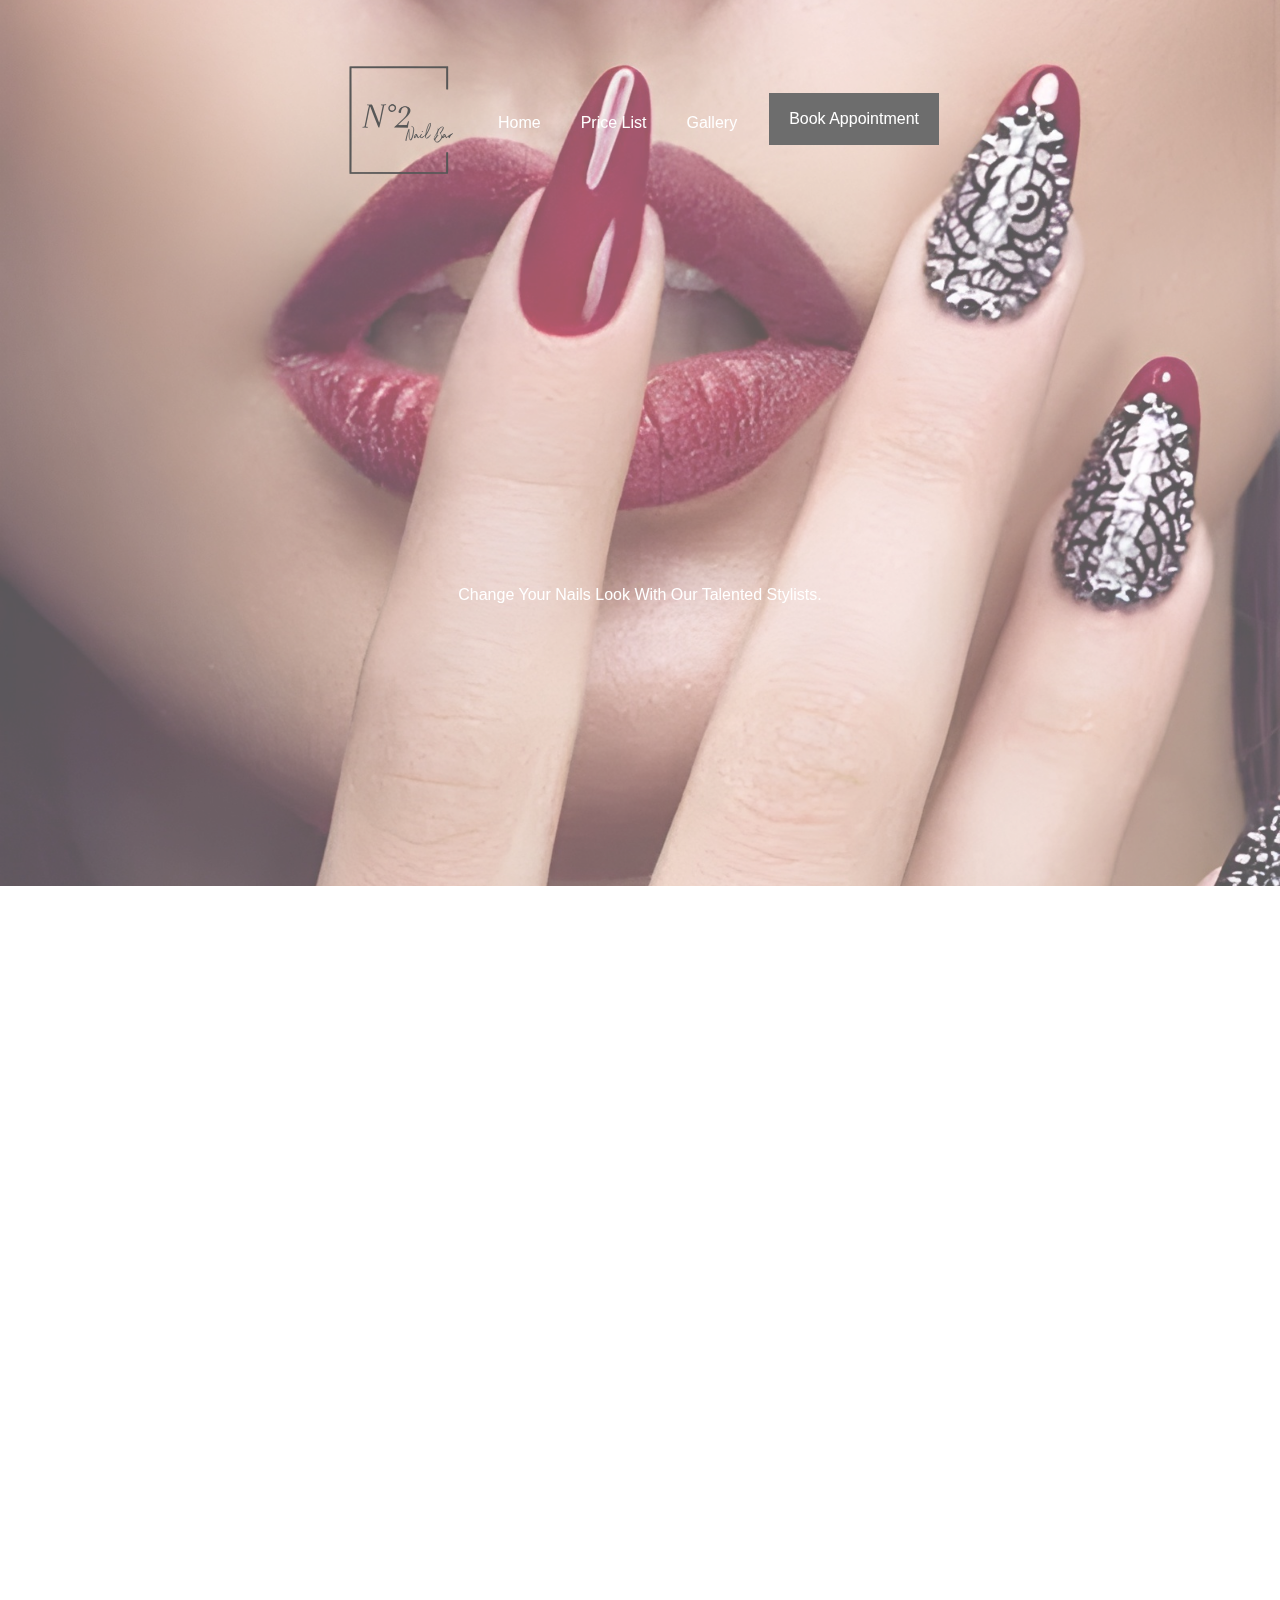
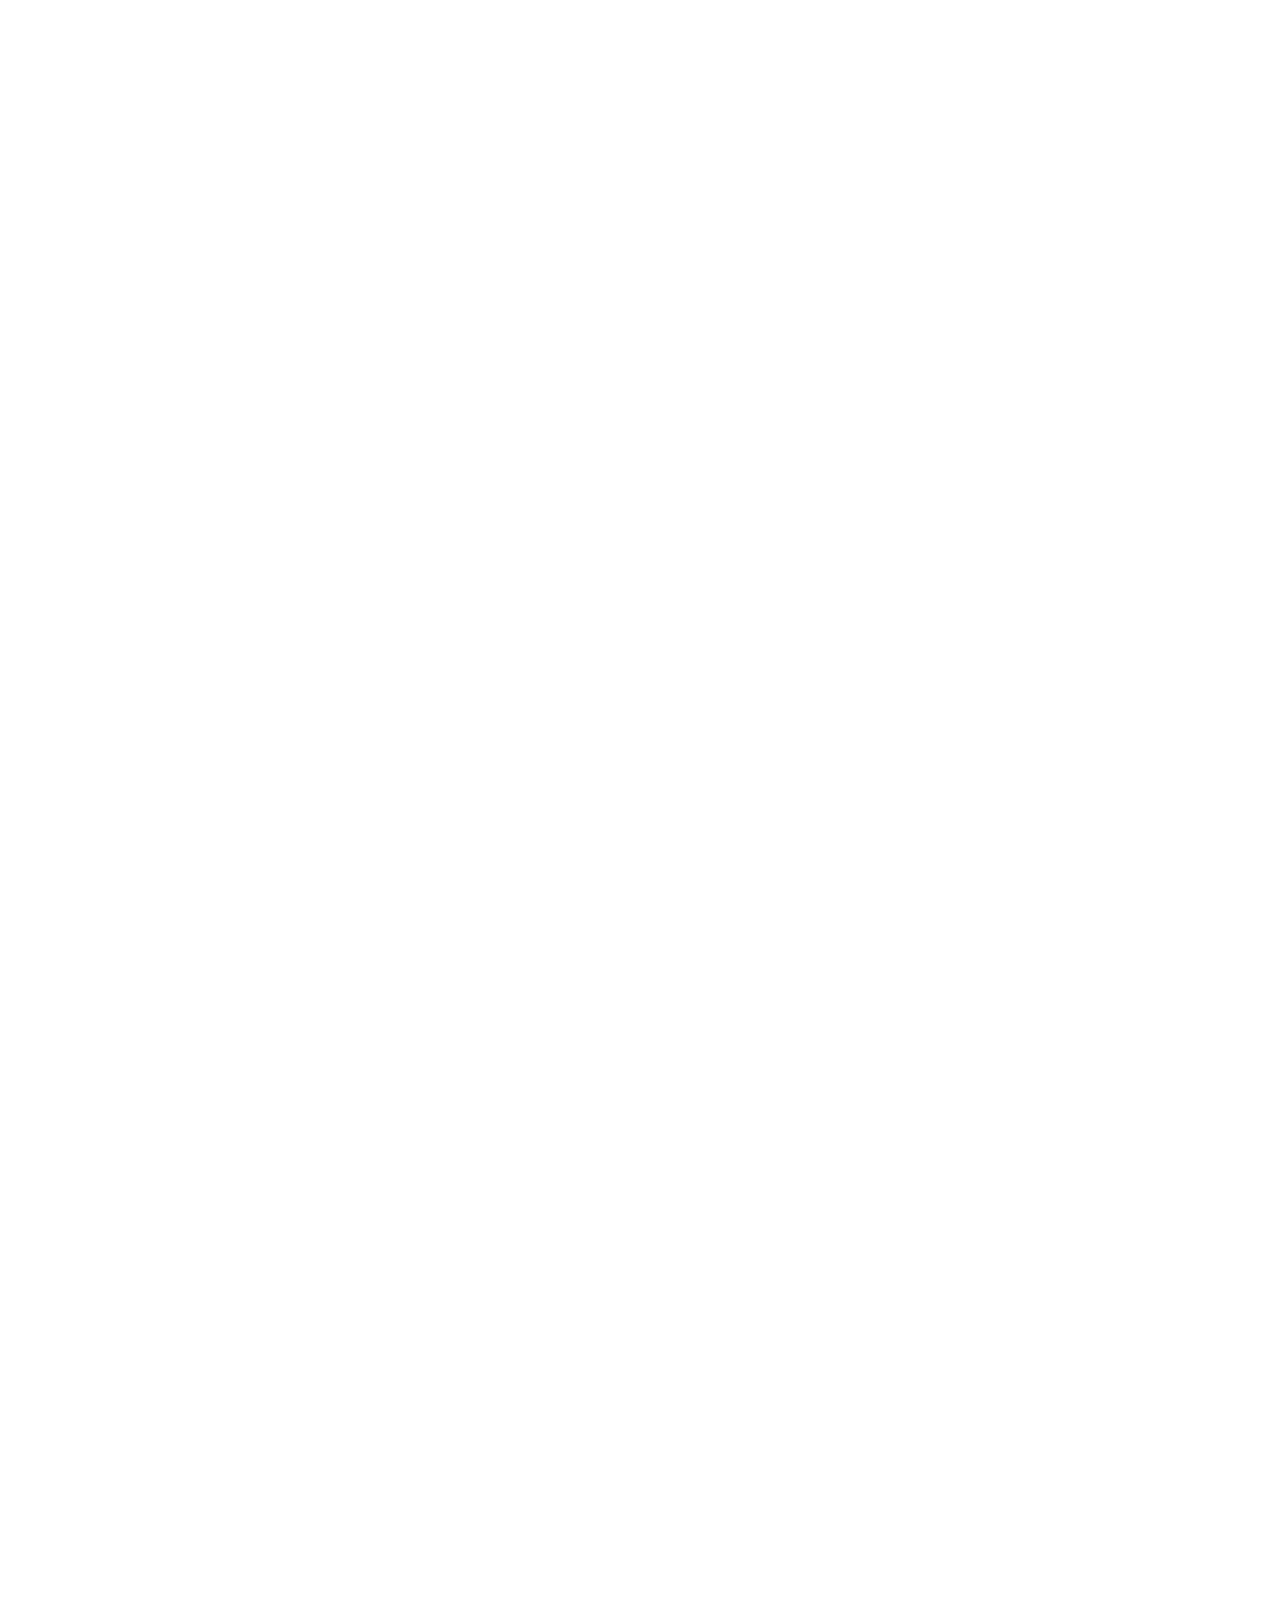
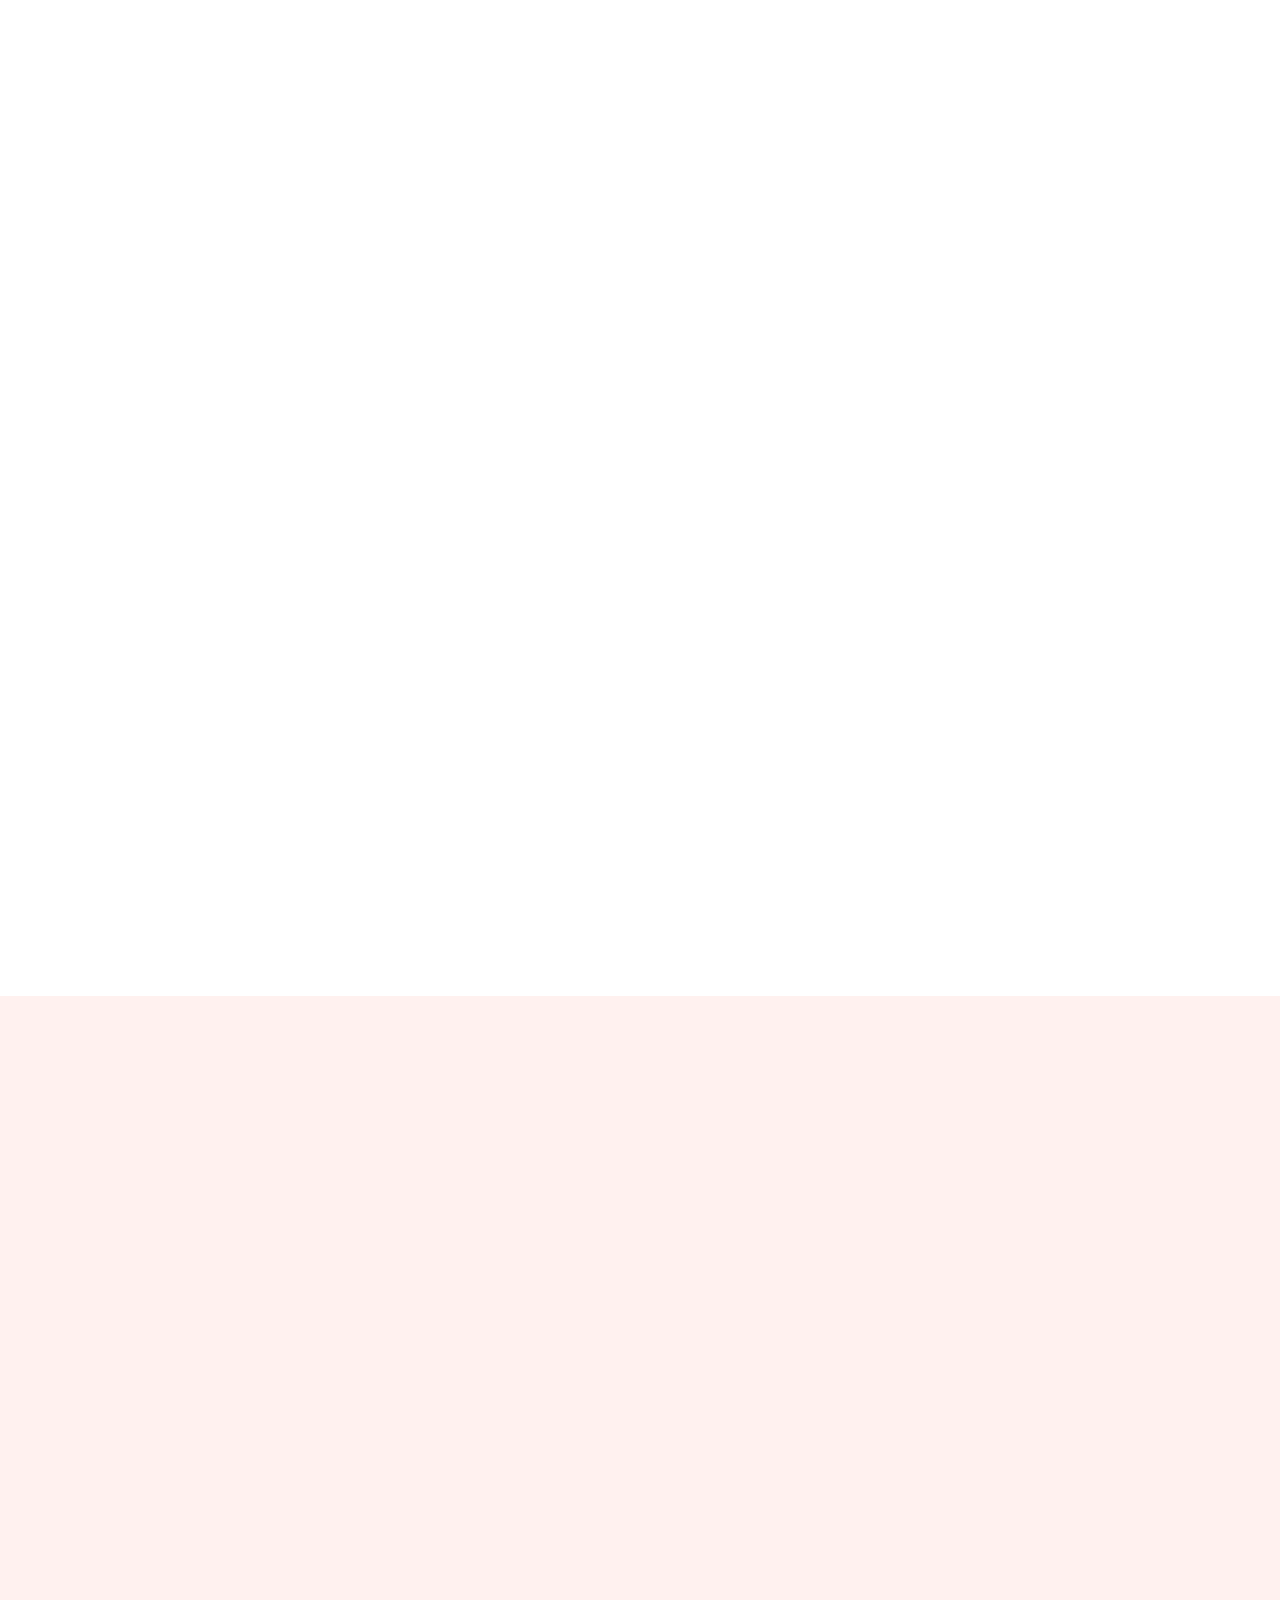
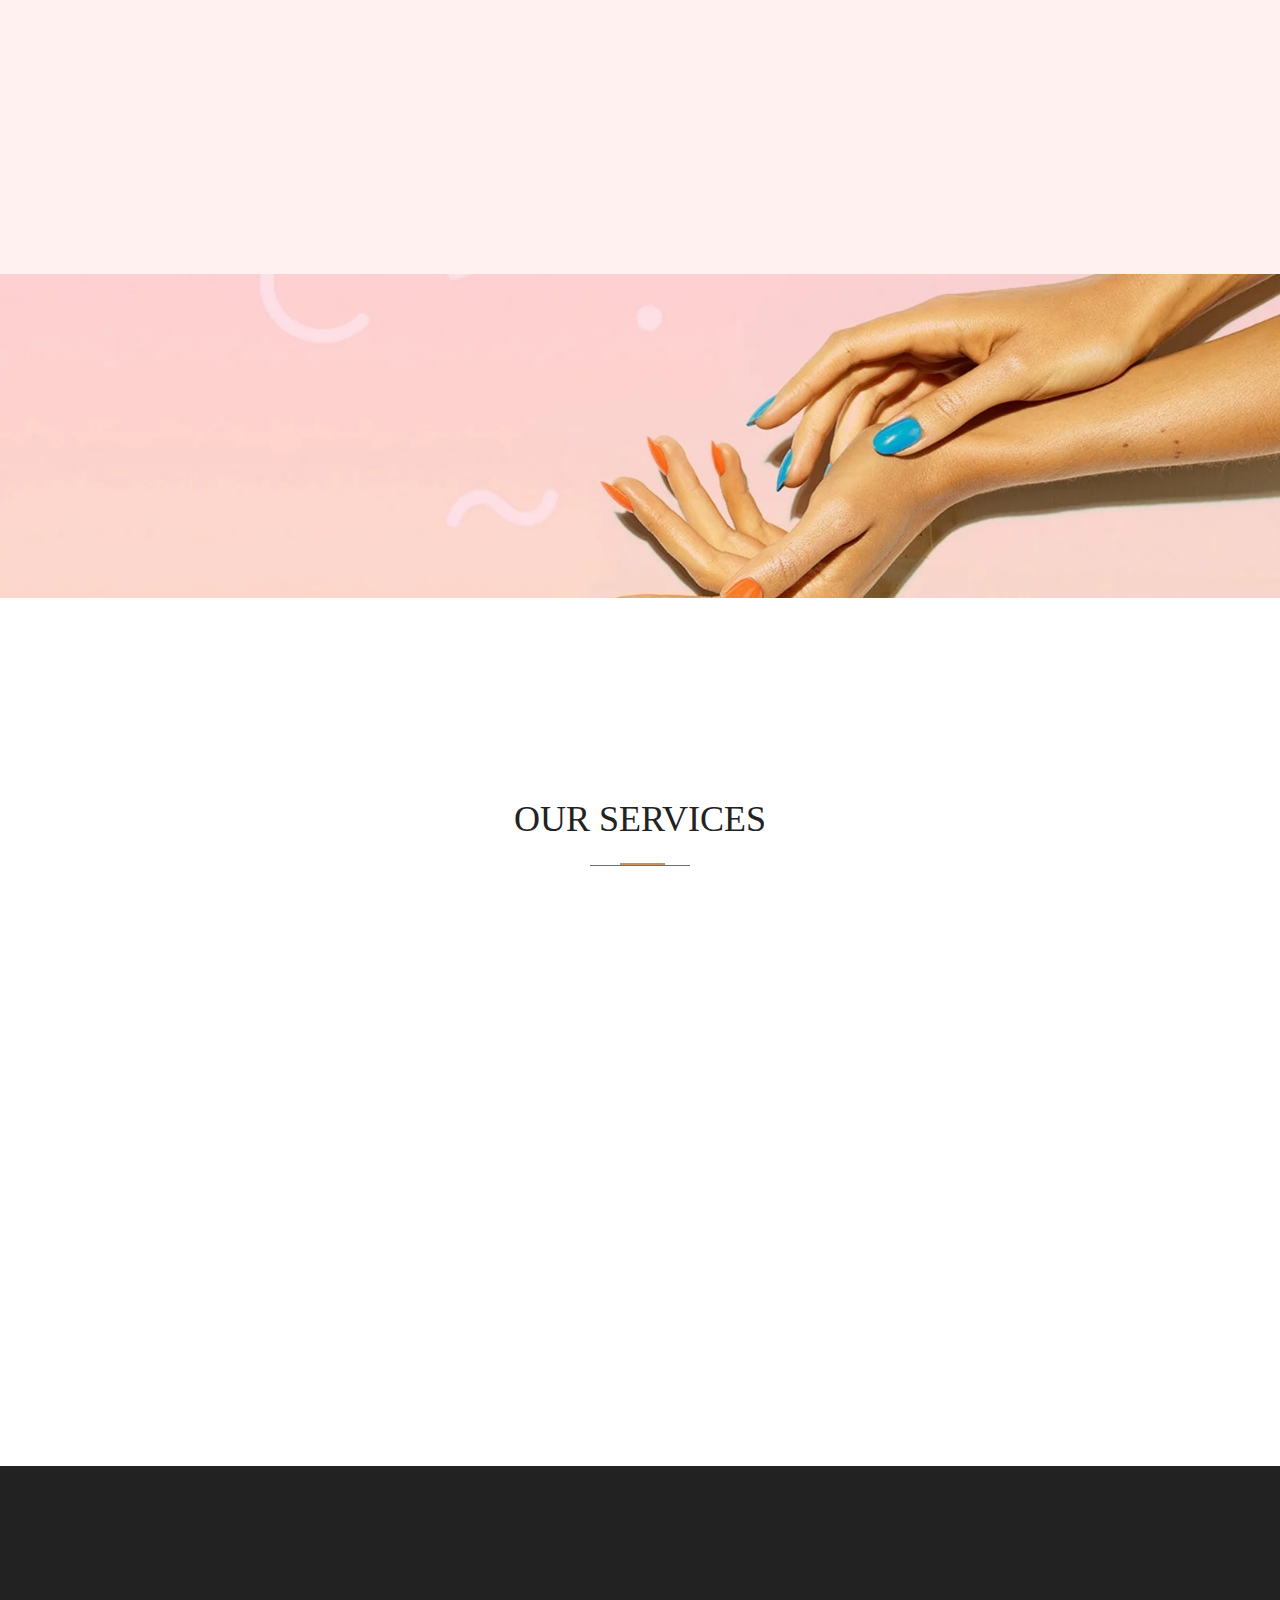
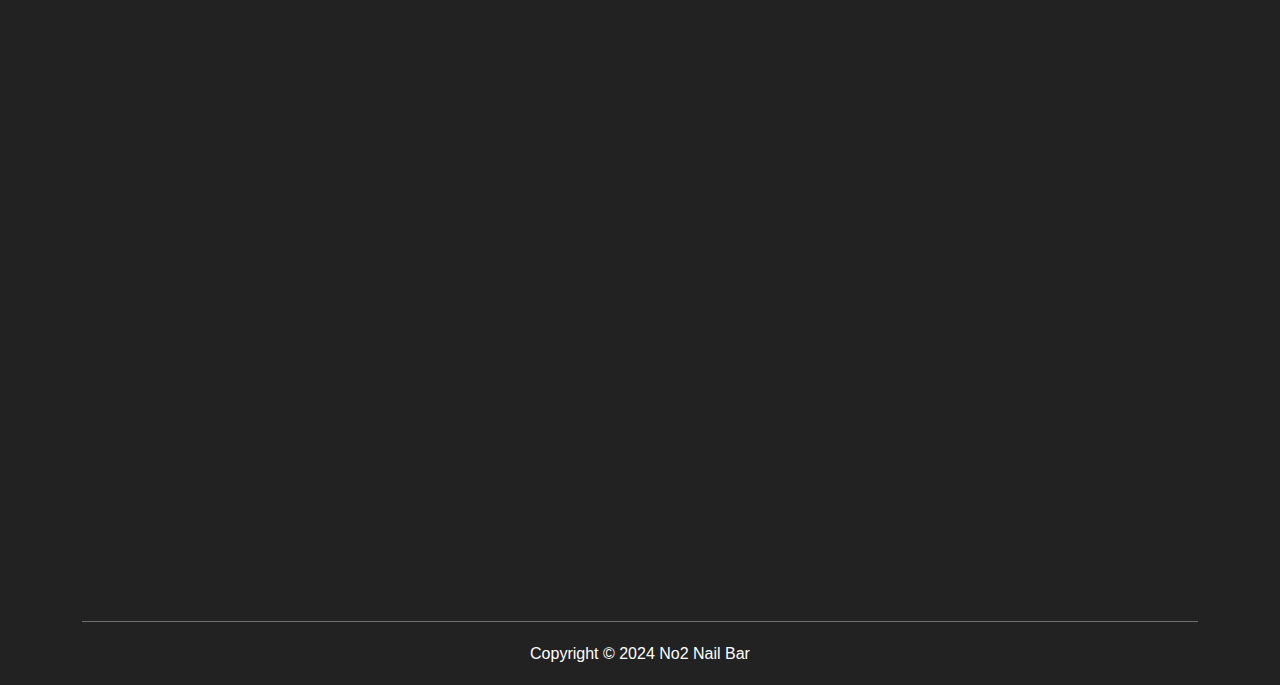
==== commit 55b81325: "add new images" ====
--- a/index.html
+++ b/index.html
@@ -60,7 +60,7 @@
                                             <div class="col-lg-4 col-md-12 d-xl-block d-lg-block d-md-none d-sm-none d-none">
                                                 <div class="logo-three">
                                                     <a href="javascript:;">
-                                                        <img src="images/logo.png" alt="img">
+                                                        <img src="images/logo.png" alt="img" width="125px" height="120px">
                                                     </a>
                                                 </div>
                                             </div>
@@ -183,6 +183,25 @@
         <div class="container">
             <div class="row">
                 <div class="experience-head head-border animated wow fade-up">
+                    <h3>GRAND OPENING 22/02/2024</h3>
+                    <span></span>
+                </div>
+                <div class="experience-slider">
+                    <div class="owl-carousel owl-theme">
+                        <div class="item">
+                            <div class="slider-img animated wow fade-box">
+                                <img src="images/grandopening.jpg" alt="img">
+                            </div>
+                        </div>
+                    </div>
+                </div>
+            </div>
+        </div>
+    </div>
+    <div class="float-left experience-wrapper">
+        <div class="container">
+            <div class="row">
+                <div class="experience-head head-border animated wow fade-up">
                     <h3>AN INCREDIBLE Nail Art EXPERIENCE</h3>
                     <span></span>
                 </div>
@@ -385,42 +404,40 @@
     <div class="news-box-wrapper float-left">
         <div class="container">
             <div class="our-head head-border">
-                <h3>Our Latest News</h3>
+                <h3>Our Services</h3>
                 <span></span>
             </div>
             <div class="row">
                 <div class="col-lg-4 col-md-6 col-sm-12 col-12">
                     <div class="news-box animated wow fade-box">
-                        <img src="images/news-31.png" alt="img">
+                        <img src="images/pedicure.jpg" alt="img">
                         <div class="news-content-wrapper">
-                            <span>18 April 2023</span>
-                            <h5>
-                                <a href="blog-detail.html">
-                                    Ultra Glam Gold Nail Polishes
-                                    for Holiday.
-                                </a>
-                            </h5>
-                            <a href="blog-detail.html" class="read-btn">Read More </a>
+                            <span>Pedicure</span>
+                            <p>
+                                Filing off dead skin can be refreshing and help feet feel better by removing calluses and corns. Getting your feet massaged as part of a pedicure can help with poor circulation and skin moisture and make tired, achy feet feel better.
+                            </p>
                         </div>
                     </div>
                 </div>
                 <div class="col-lg-4 col-md-6 col-sm-12 col-12">
                     <div class="news-box animated wow fade-box">
-                        <img src="images/news-32.png" alt="img">
+                        <img src="images/hotstone.jpg" alt="img">
                         <div class="news-content-wrapper">
-                            <span>28 April 2023</span>
-                            <h5><a href="blog-detail.html">Perfect Nail Pictures for Portfolio</a></h5>
-                            <a href="blog-detail.html" class="read-btn">Read More </a>
+                            <span>Hot stone pedicure</span>
+                            <p>
+                            Beginning with a soothing foot soak to soften skin and relieve stress, followed by a thorough exfoliation removing dry, dead skin cells. Smooth warm stones are then massaged into feet and calves eliminating tension in an experience like no other.
+                            </p>
                         </div>
                     </div>
                 </div>
                 <div class="col-lg-4 col-md-6 col-sm-12 col-12">
                     <div class="news-box  news-box-next animated wow fade-box">
-                        <img src="images/news-33.png" alt="img">
+                        <img src="images/manicure.jpg" alt="img">
                         <div class="news-content-wrapper">
-                            <span>8 April 2023</span>
-                            <h5><a href="blog-detail.html">Popular Nail Stamping Techniques</a></h5>
-                            <a href="blog-detail.html" class="read-btn">Read More </a>
+                            <span>Manicure</span>
+                            <p>
+                                A manicure provides a deep clean for your nails, as well as ensuring that they look great. This is an important part of positive nail health, as our hands and through a lot on a daily basis.
+                            </p>
                         </div>
                     </div>
                 </div>
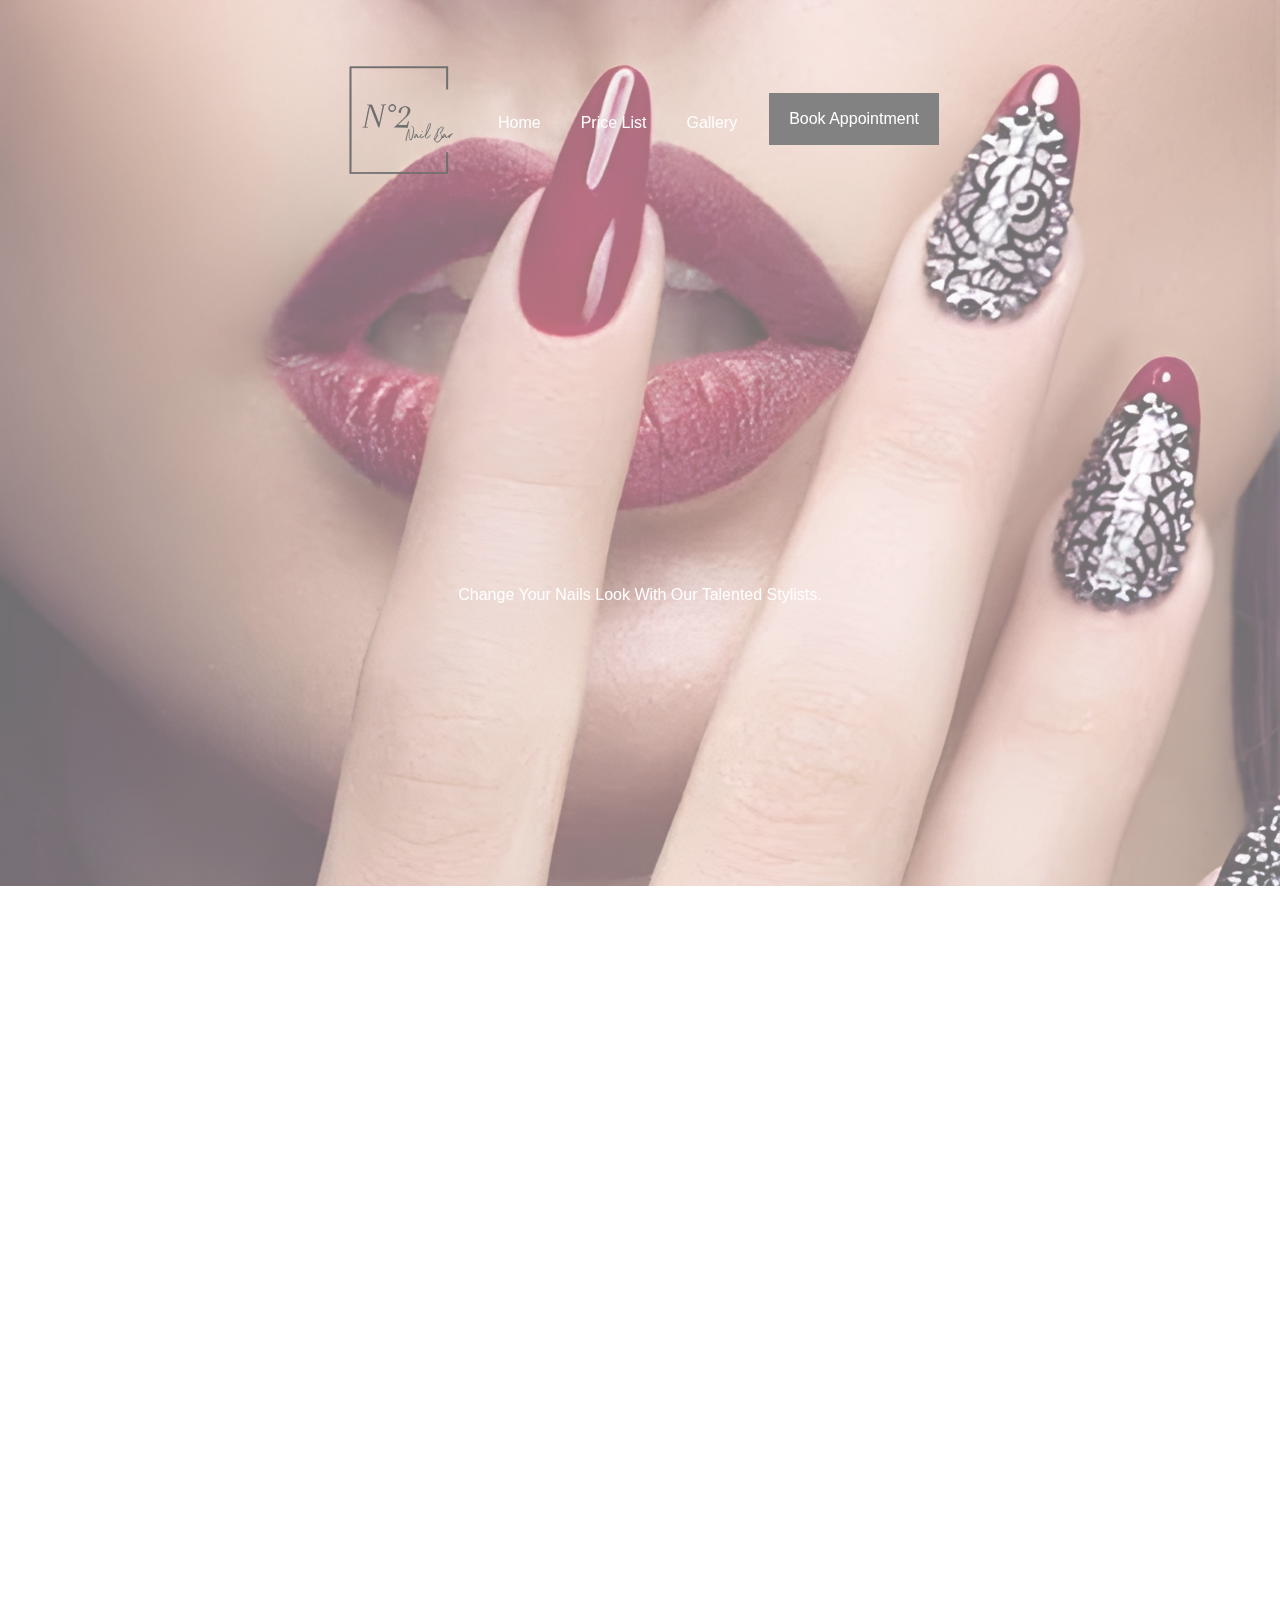
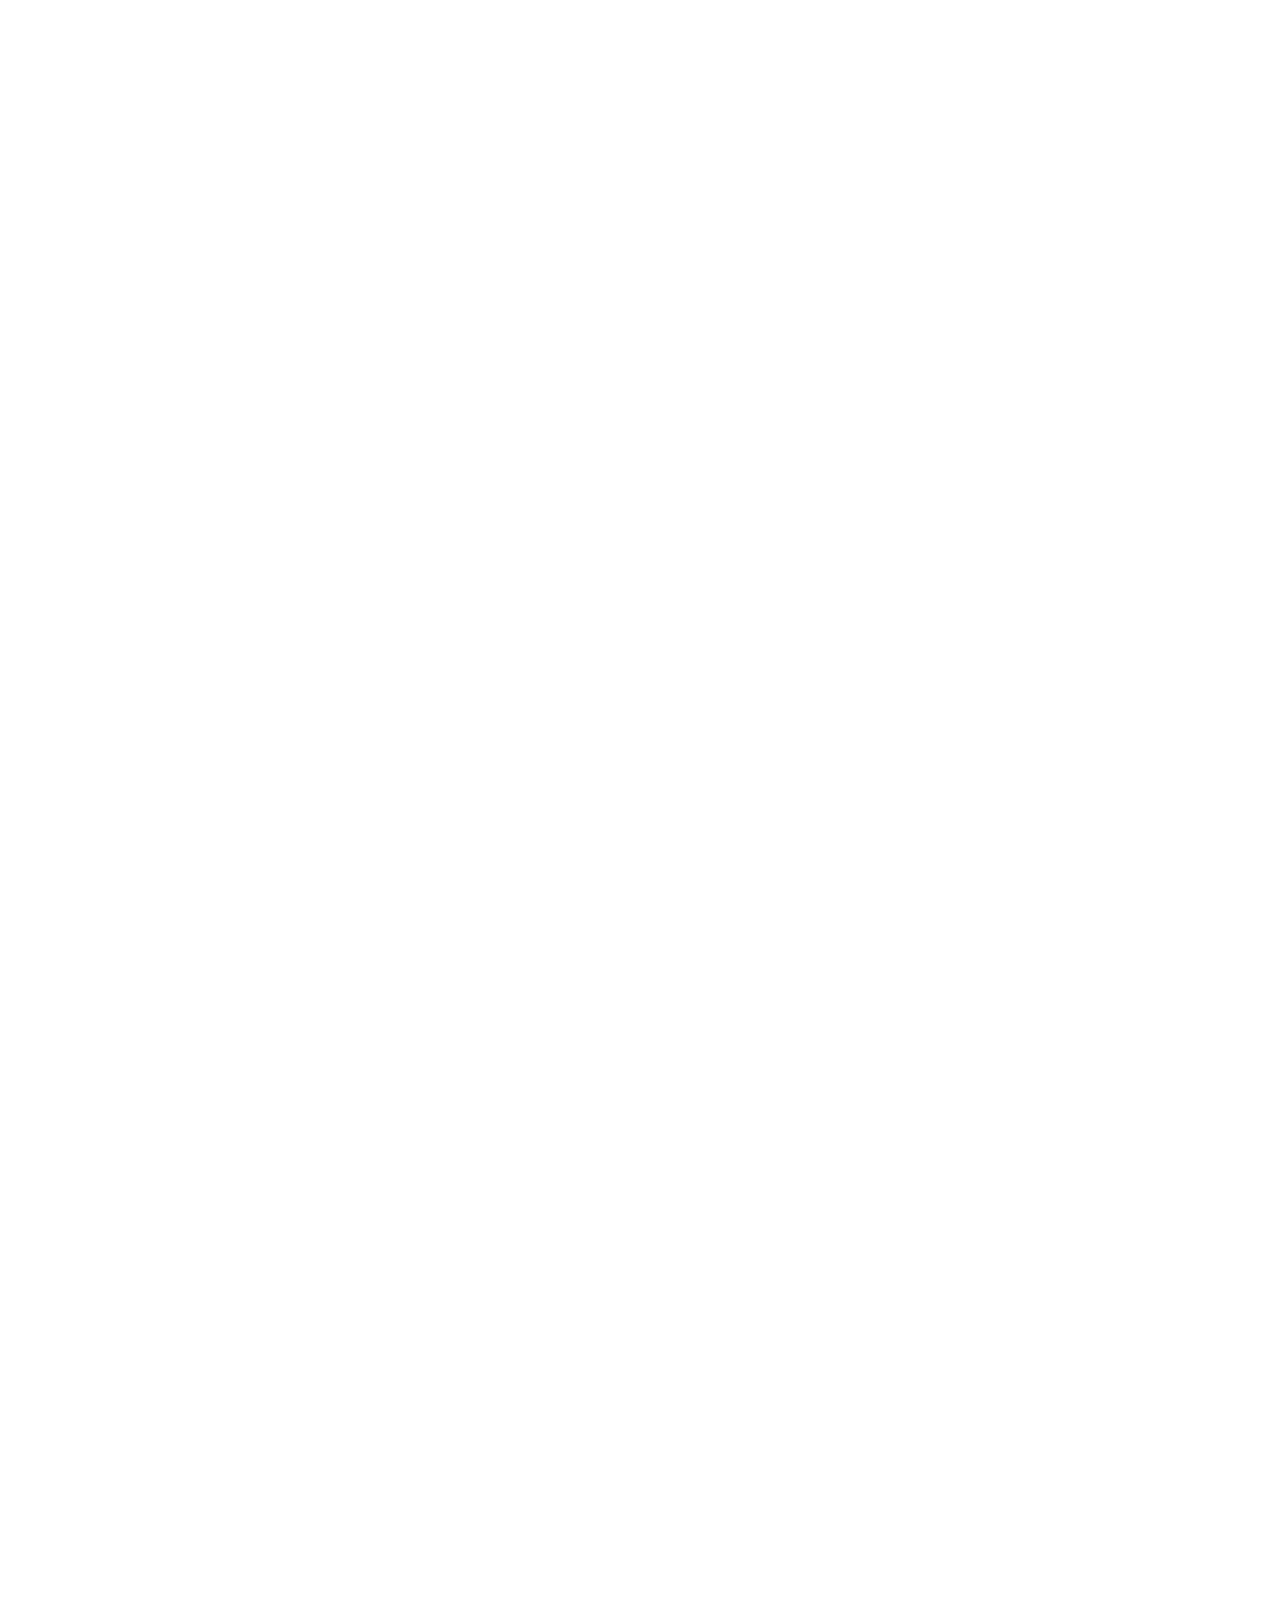
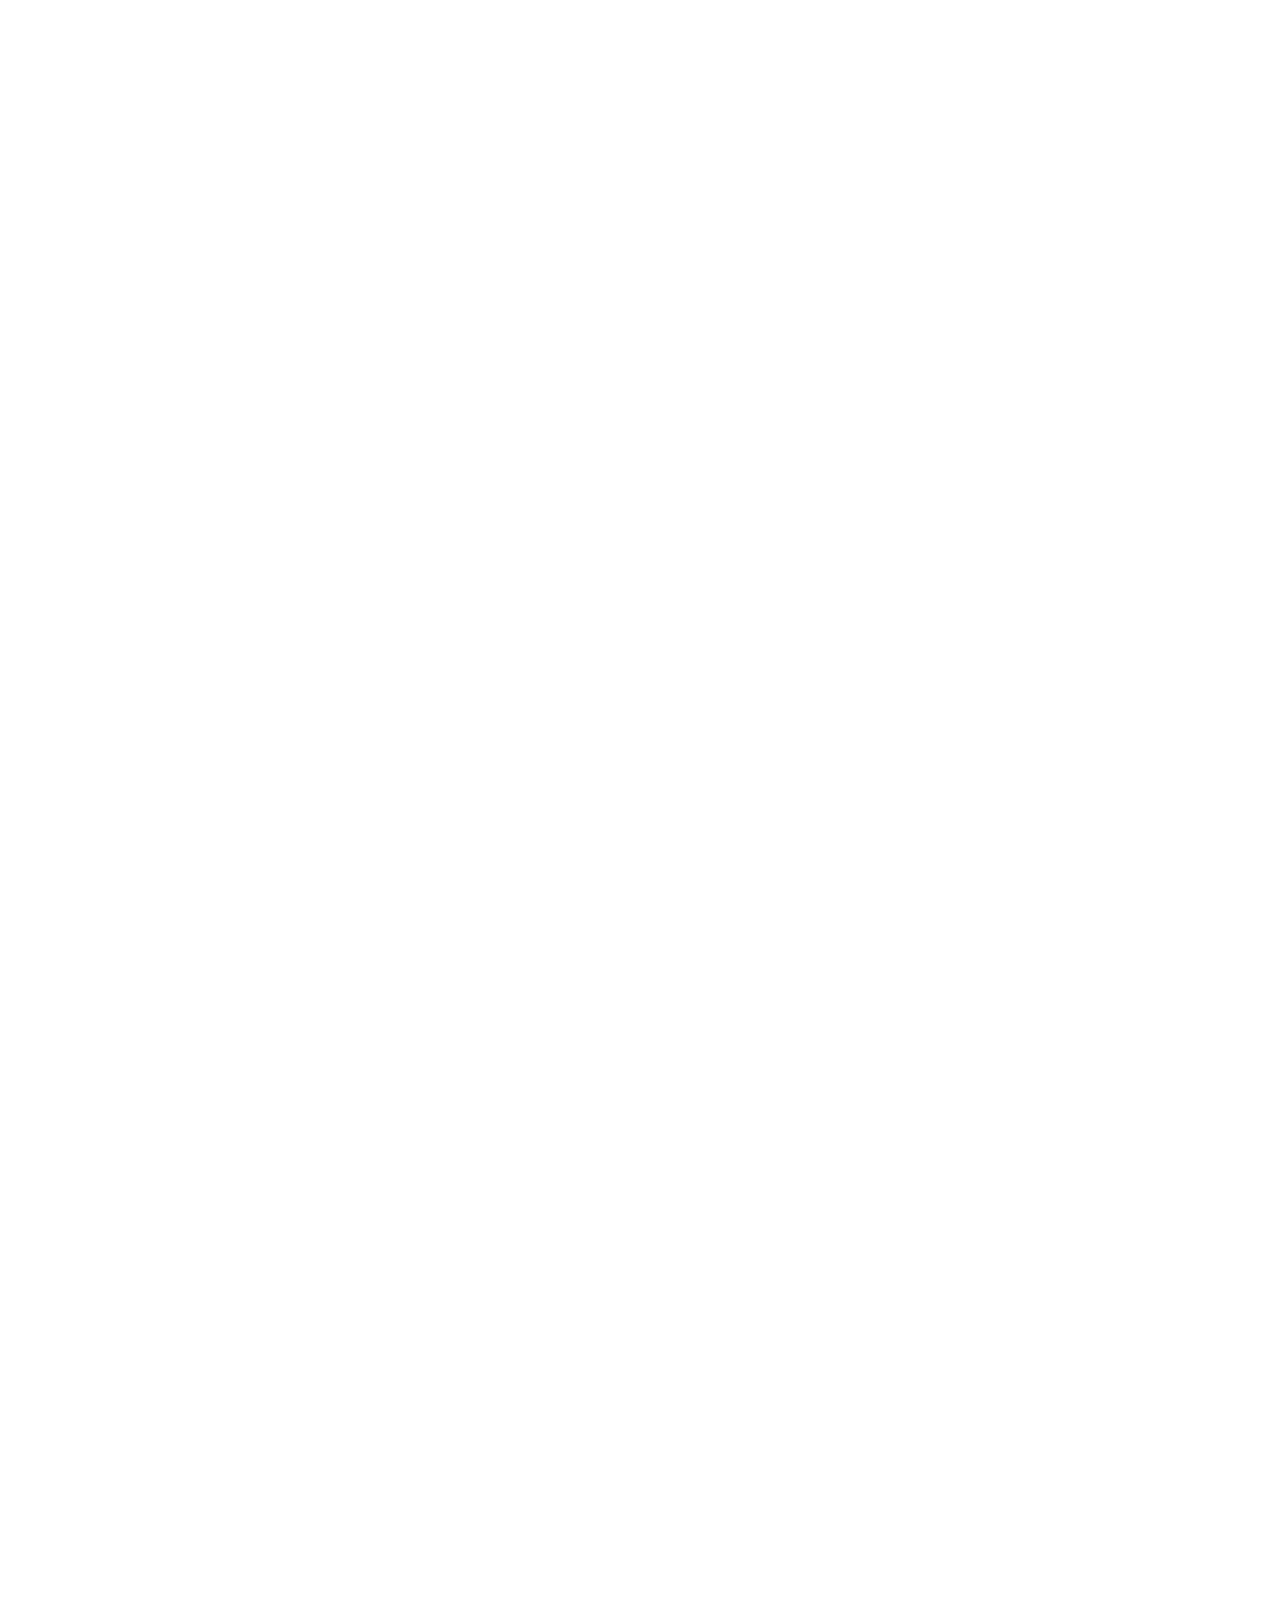
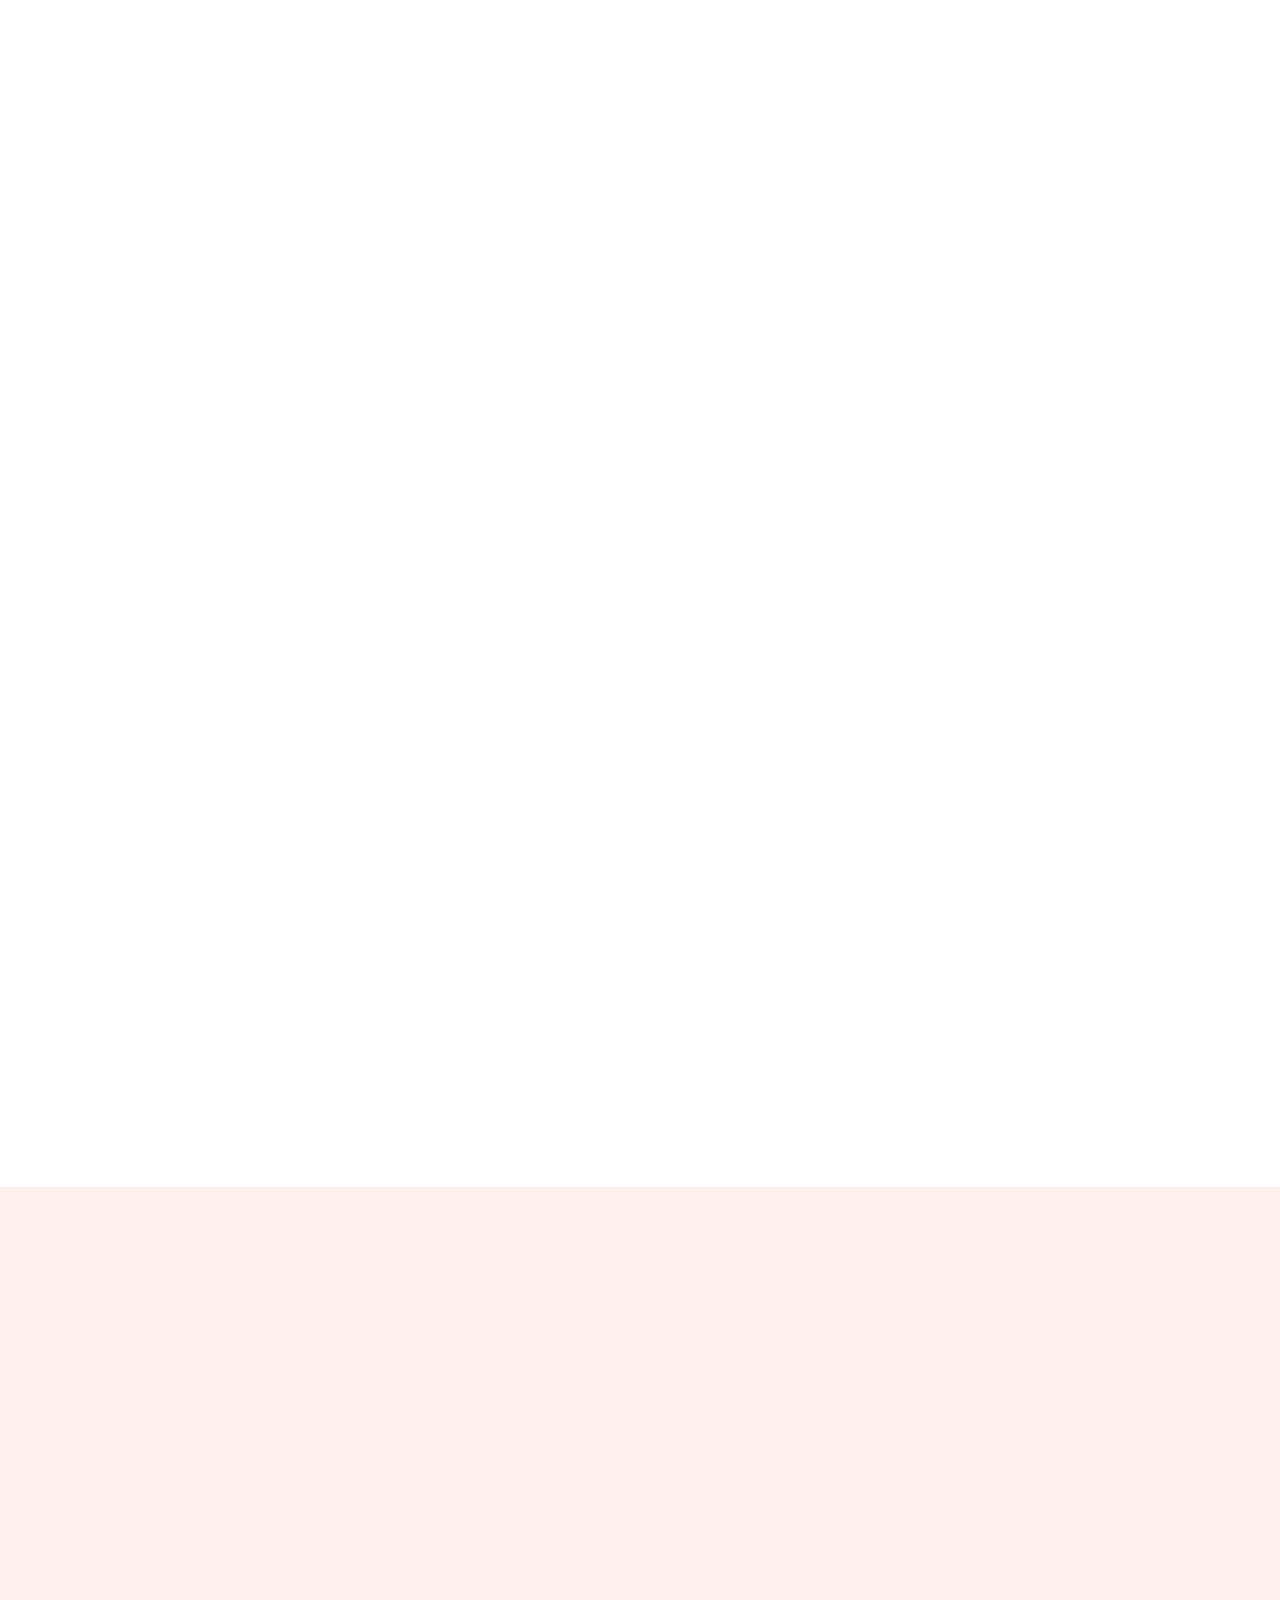
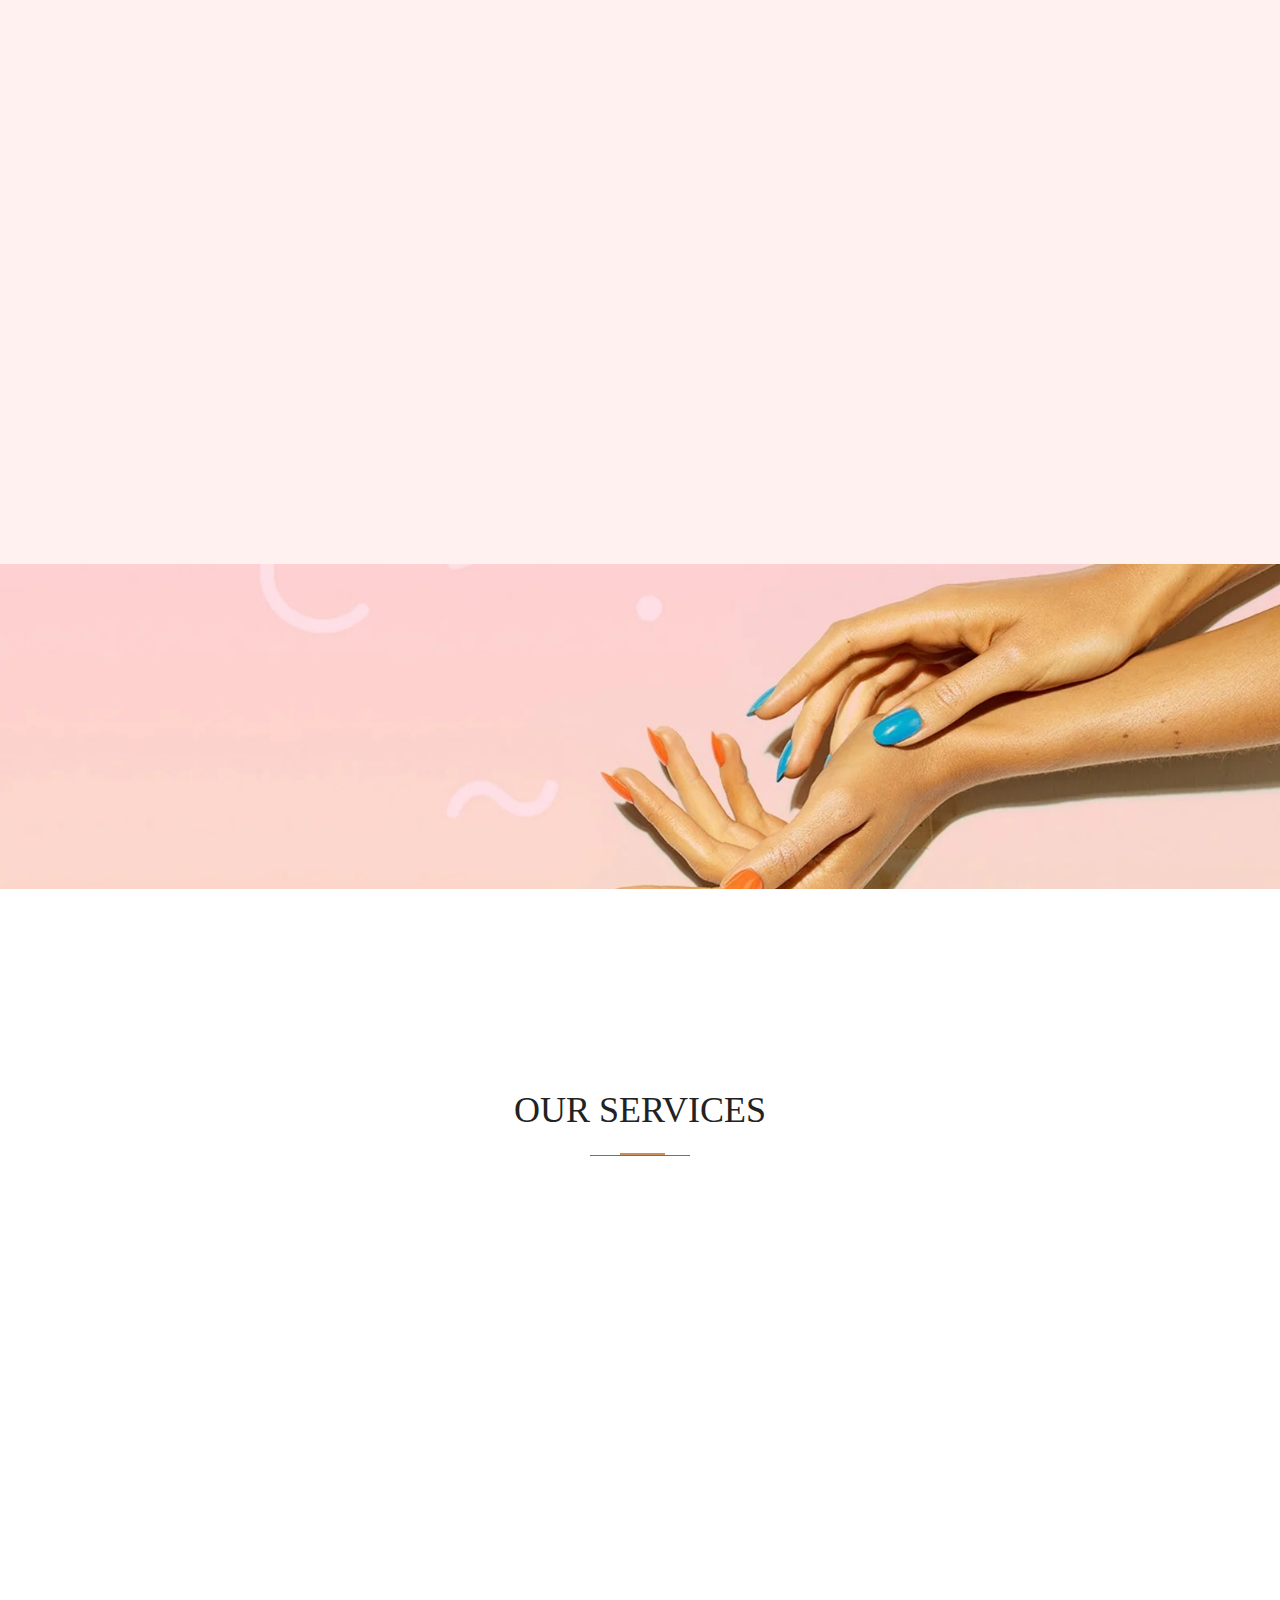
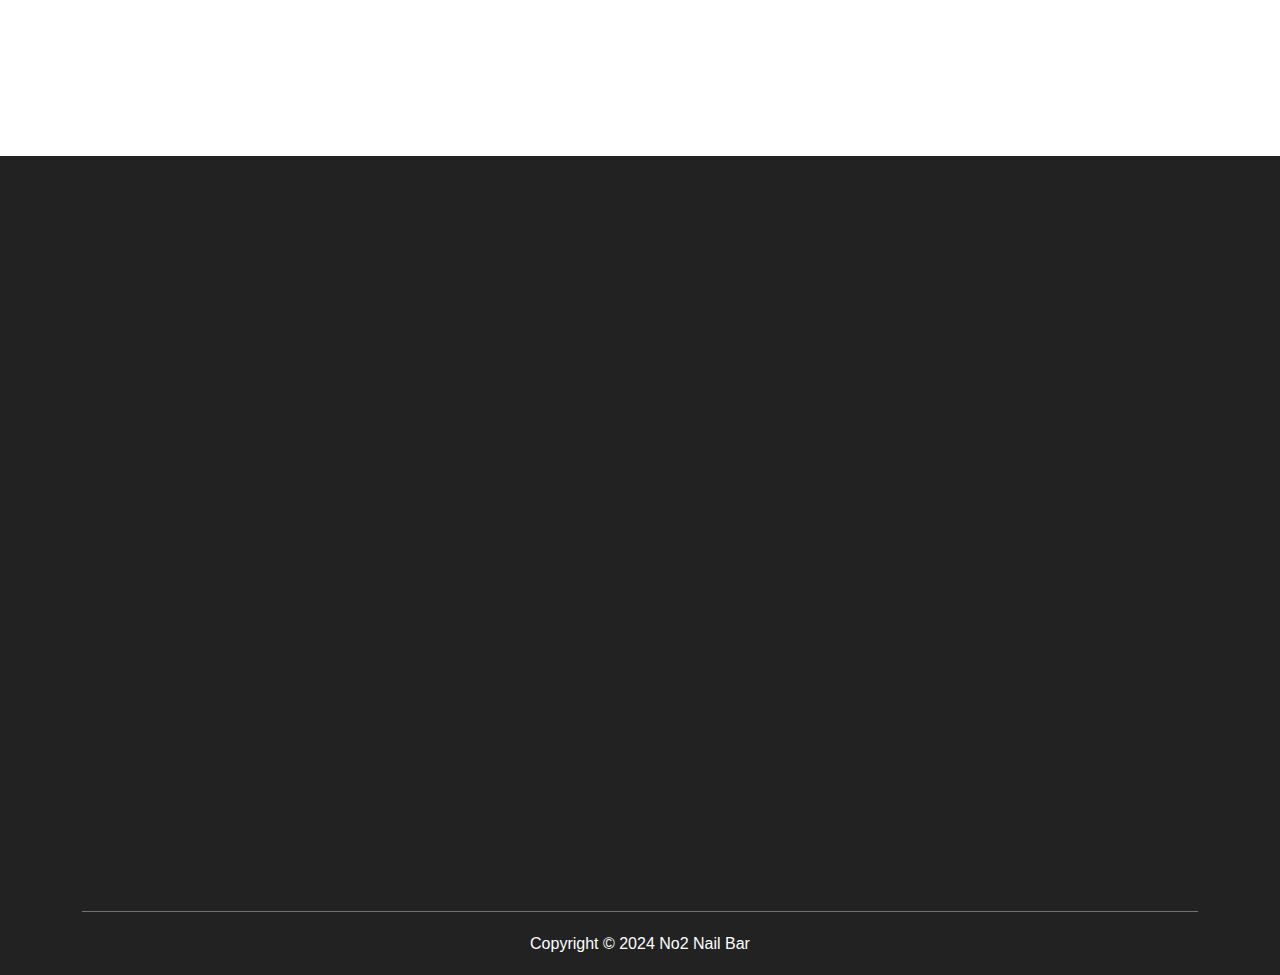
==== commit 016552a5: "add nails" ====
--- a/index.html
+++ b/index.html
@@ -183,6 +183,51 @@
         <div class="container">
             <div class="row">
                 <div class="experience-head head-border animated wow fade-up">
+                    <h3>Fullset Nails</h3>
+                    <span></span>
+                </div>
+                <div class="experience-slider">
+                    <div class="owl-carousel owl-theme">
+                        <div class="item">
+                            <div class="slider-img animated wow fade-box">
+                                <img src="images/fullset1.jpg" alt="img">
+                            </div>
+                        </div>
+                        <div class="item">
+                            <div class="slider-img animated wow fade-box">
+                                <img src="images/fullset2.jpg" alt="img">
+                            </div>
+                        </div>
+                        <div class="item">
+                            <div class="slider-img animated wow fade-box">
+                                <img src="images/fullset3.jpg" alt="img">
+                            </div>
+                        </div>
+                        <div class="item">
+                            <div class="slider-img animated wow fade-box">
+                                <img src="images/fullset4.jpg" alt="img">
+                            </div>
+                        </div>
+                        <div class="item">
+                            <div class="slider-img animated wow fade-box">
+                                <img src="images/fullset5.jpg" alt="img">
+                            </div>
+                        </div>
+                        <div class="item">
+                            <div class="slider-img animated wow fade-box">
+                                <img src="images/fullset6.jpg" alt="img">
+                            </div>
+                        </div>
+                    </div>
+                </div>
+            </div>
+        </div>
+    </div>
+
+    <div class="float-left experience-wrapper">
+        <div class="container">
+            <div class="row">
+                <div class="experience-head head-border animated wow fade-up">
                     <h3>GRAND OPENING 22/02/2024</h3>
                     <span></span>
                 </div>
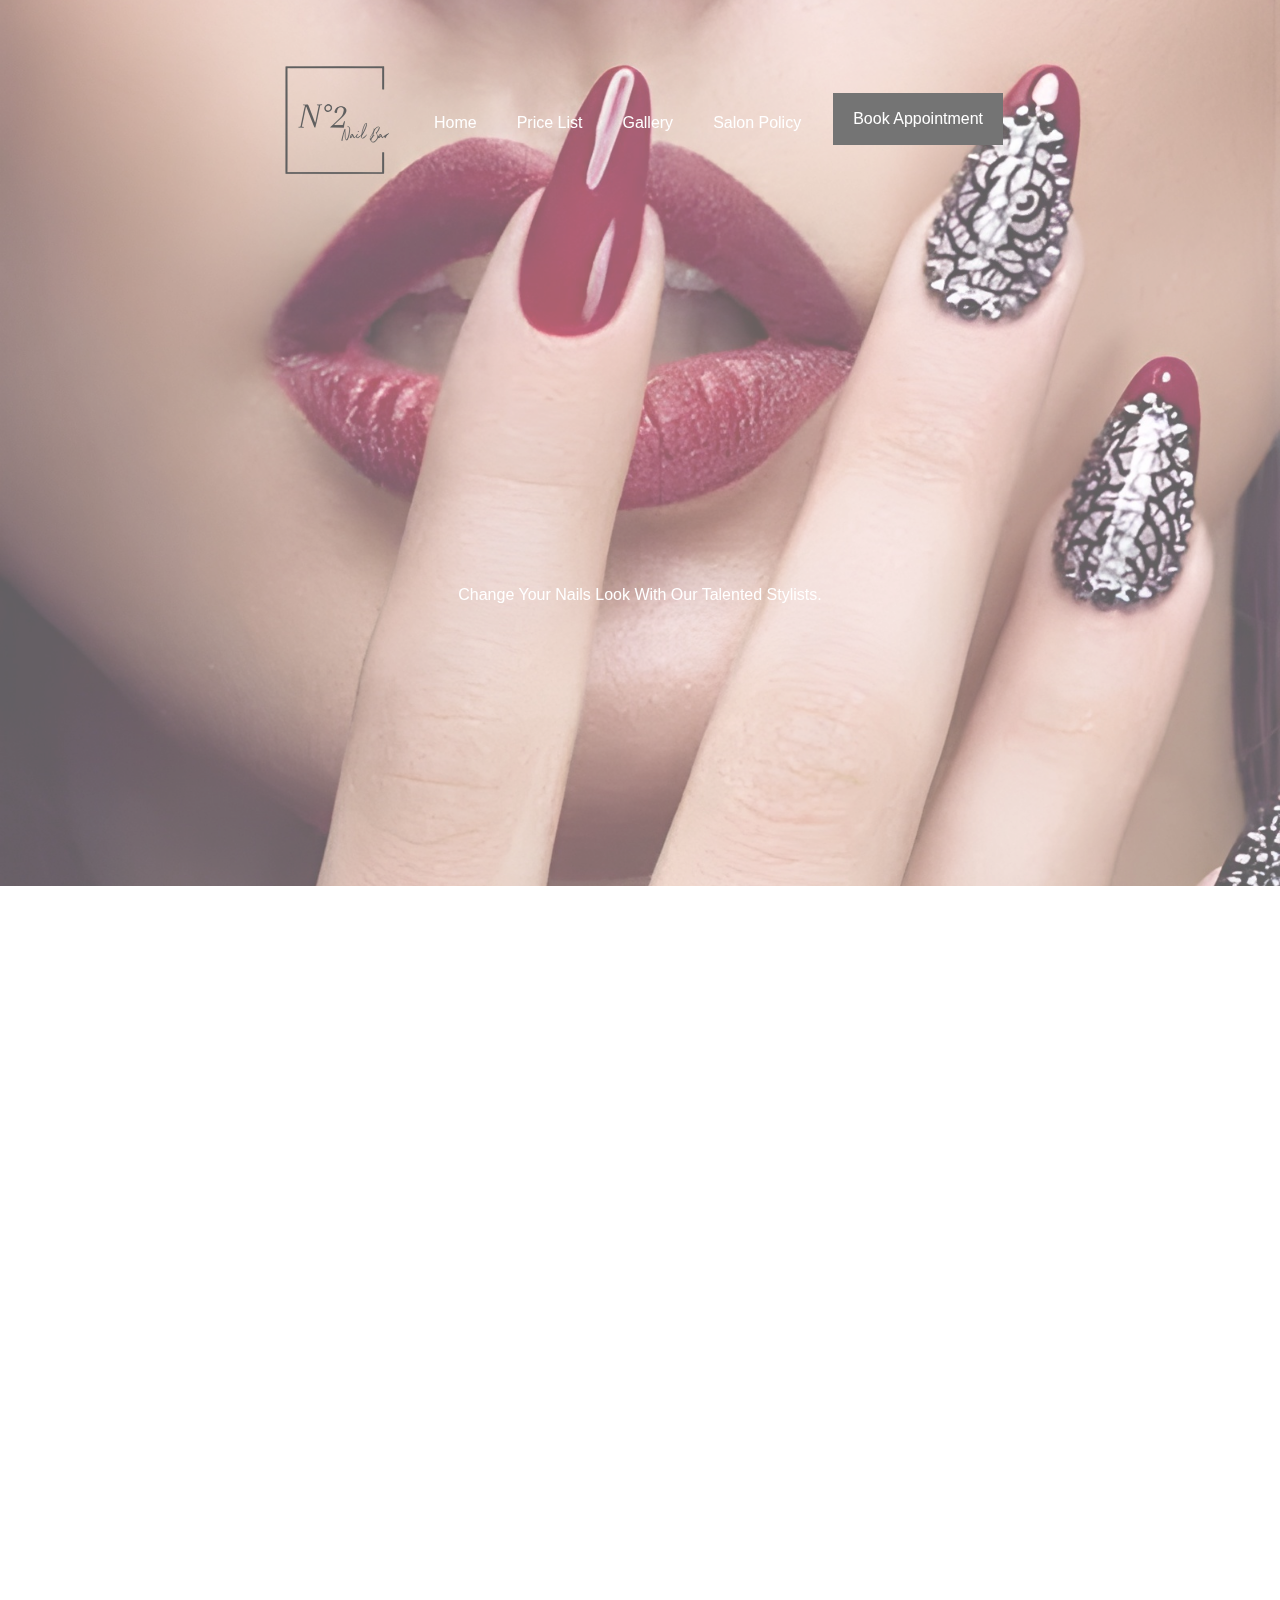
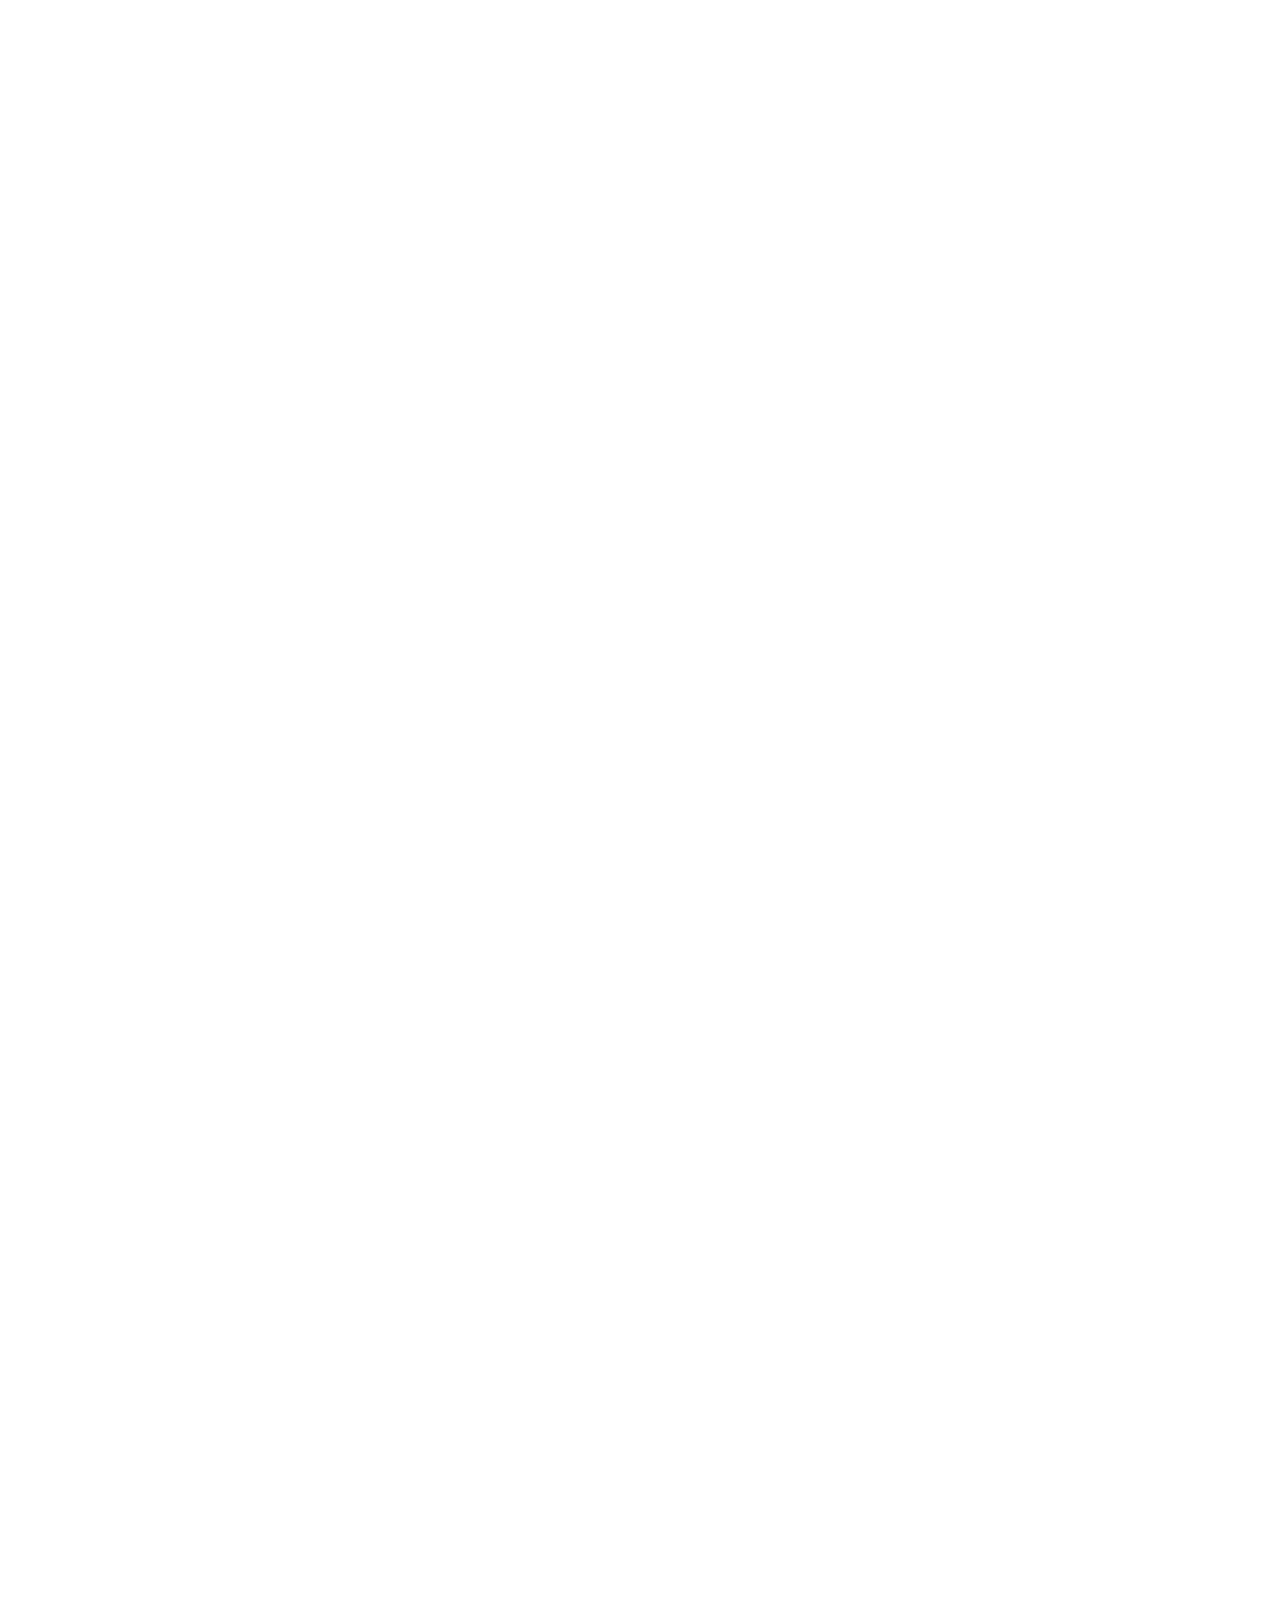
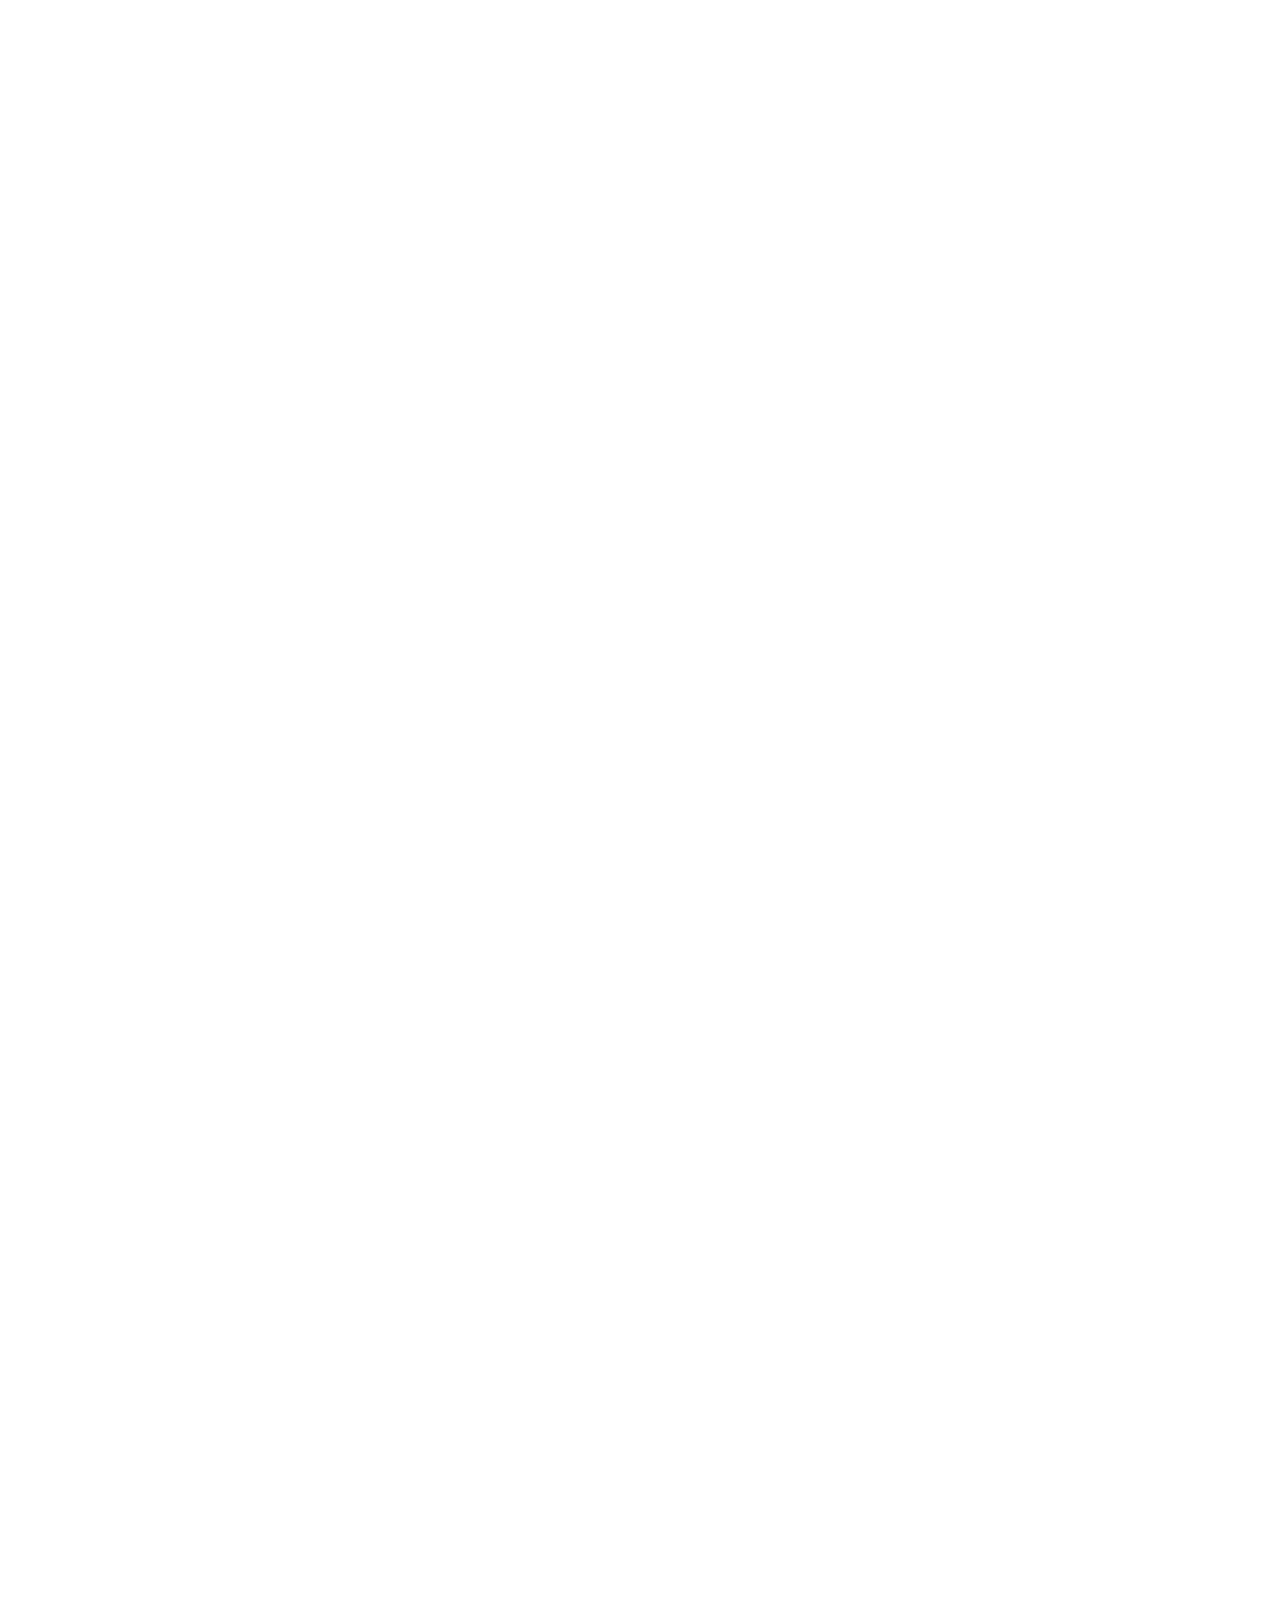
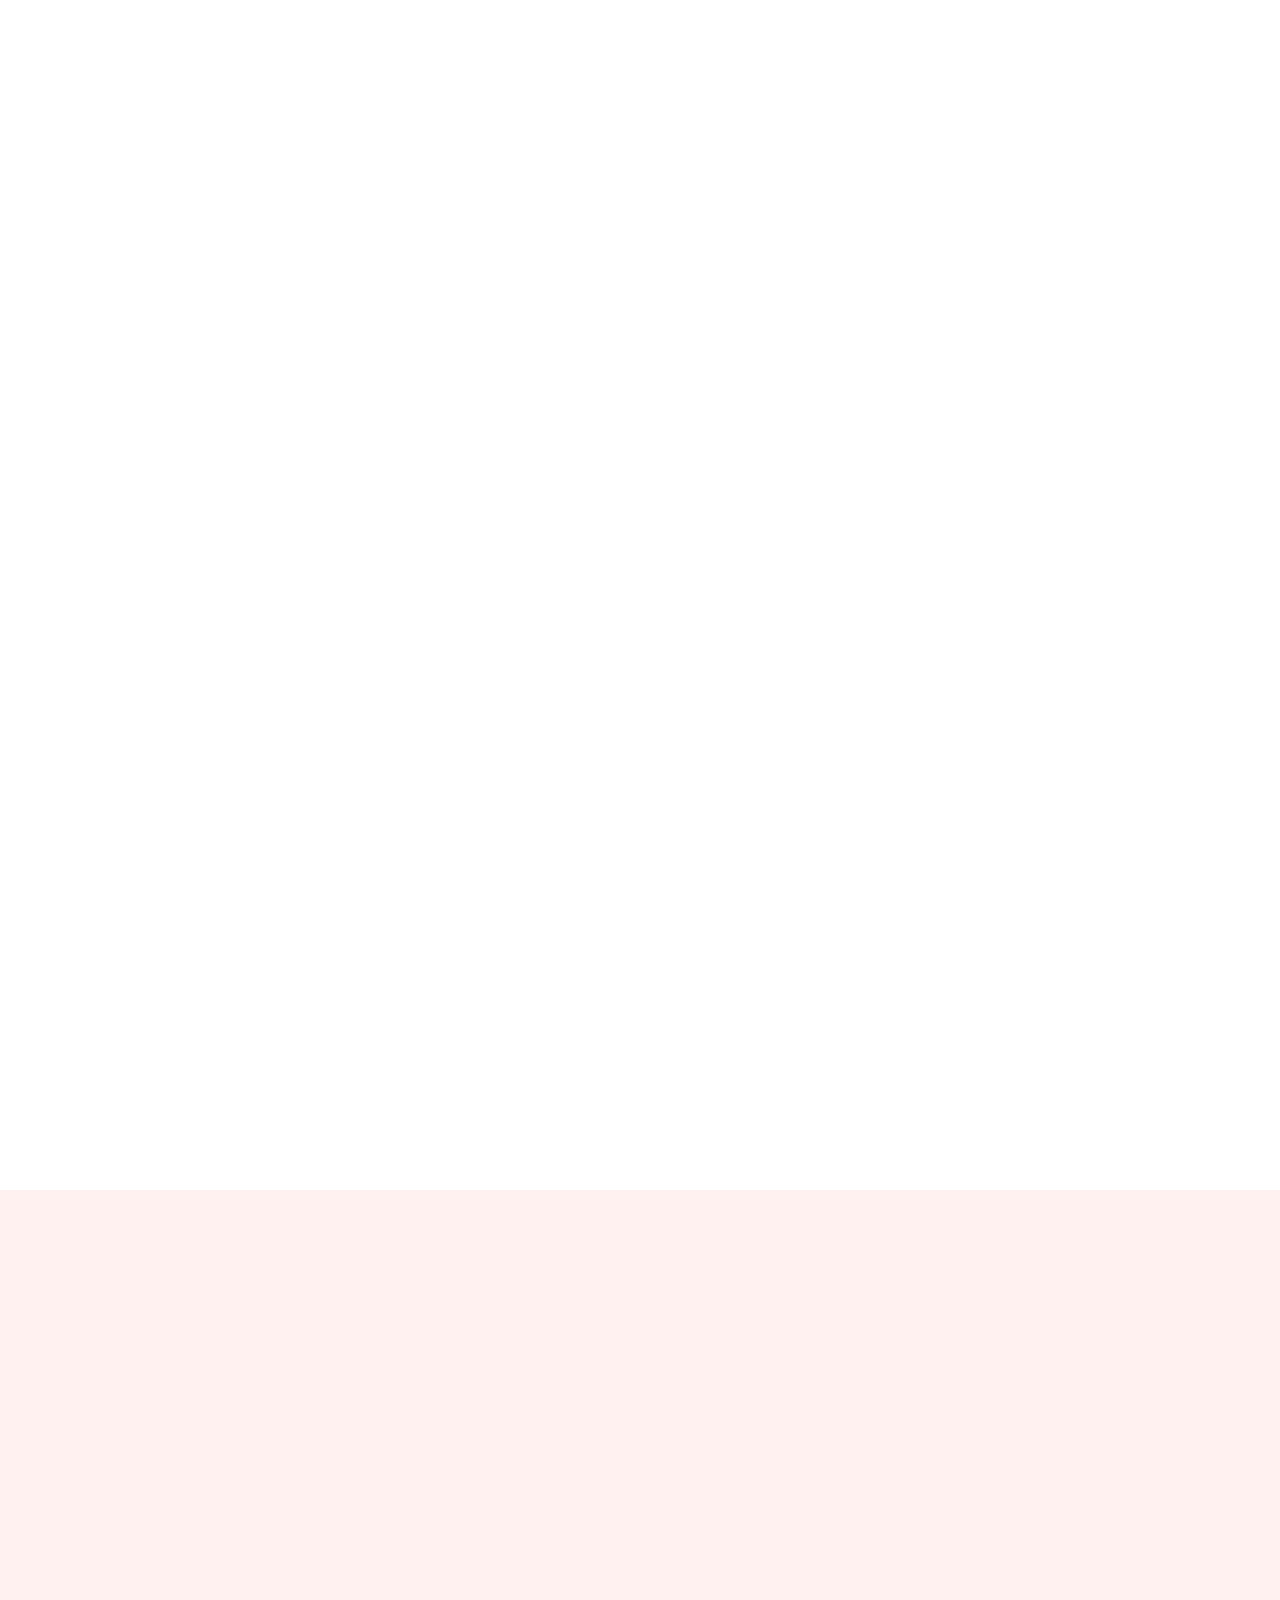
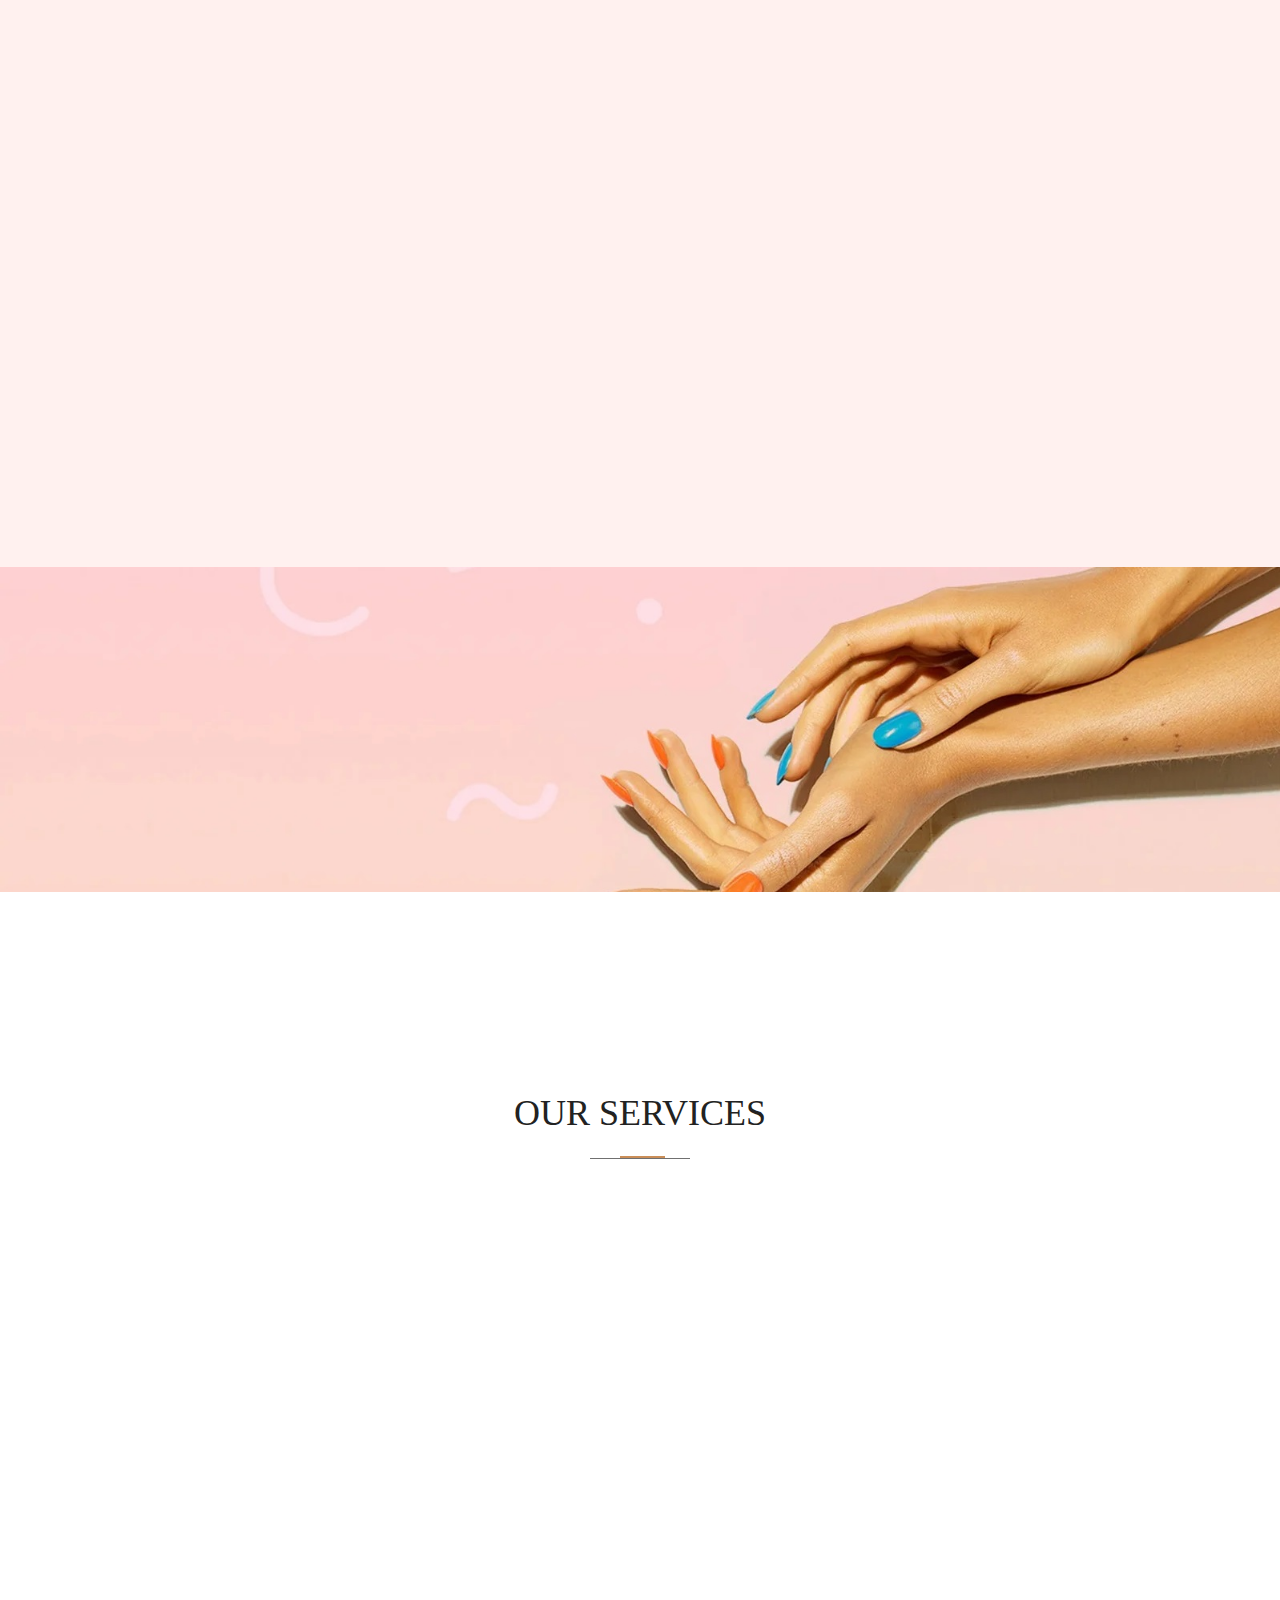
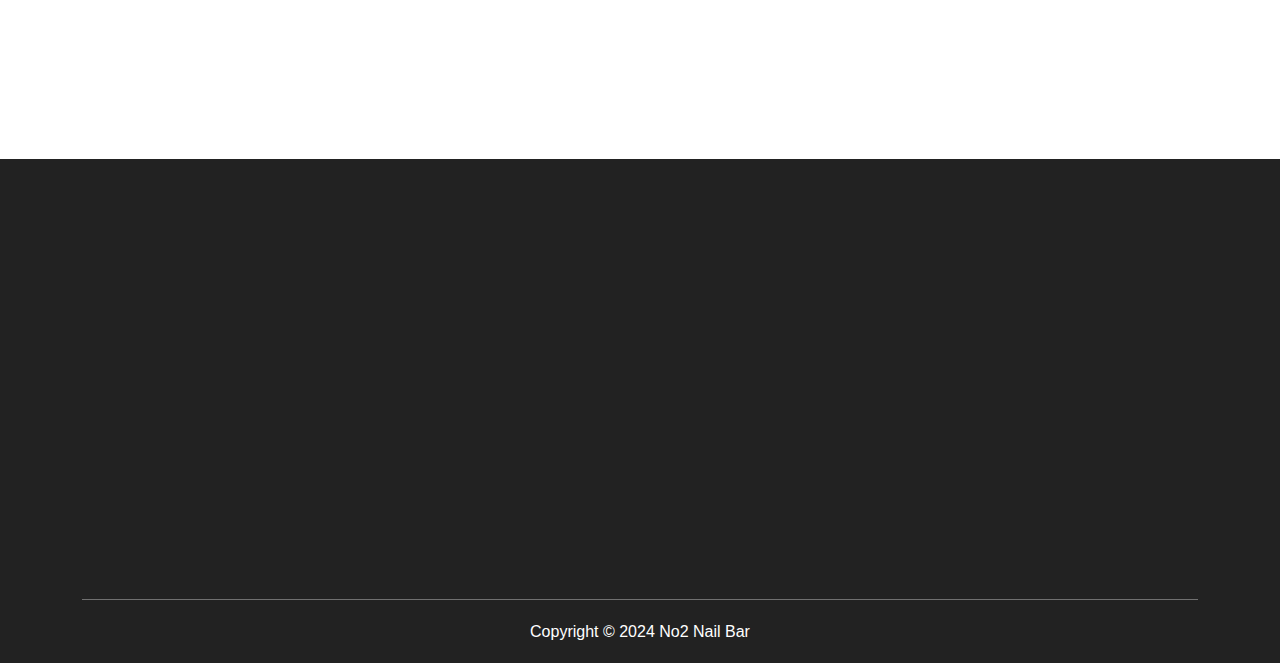
==== commit 0d47c7d3: "fix bugs" ====
--- a/index.html
+++ b/index.html
@@ -71,13 +71,18 @@
                                             </a>
                                         </li>
                                         <li class="nav-item" style="padding-top:45px;">
-                                            <a class="nav-link" href="javascript:;">
+                                            <a class="nav-link" href="pricelist.html">
                                                 Price List
                                             </a>
                                         </li>
                                         <li class="nav-item" style="padding-top:45px;">
                                             <a class="nav-link" href="gallery.html">
                                                 Gallery
+                                            </a>
+                                        </li>
+                                        <li class="nav-item" style="padding-top:45px;">
+                                            <a class="nav-link" href="policy.html">
+                                                Salon Policy
                                             </a>
                                         </li>
                                         <li c lass="nav-item" style="padding-top:35px;">
@@ -93,12 +98,7 @@
                                 </div>
                             </nav>
                         </div>
-                        <div class="col-md-6 col-sm-6 col-6 d-xl-none d-lg-none d-md-block d-sm-block">
-                            <a href="javascript:;">
-                                <img src="images/logo-white.png">
-                            </a>
-                        </div>
-                        <div class="col-md-6 col-sm-6 col-6 d-xl-none d-lg-none d-md-block d-sm-block">
+                        <div class="col-md-12 col-sm-12 col-12 d-xl-none d-lg-none d-md-block d-sm-block">
                             <button class="nav-toggle" type="button" data-bs-toggle="collapse" data-bs-target="#sidebar"
                                     aria-controls="sidebar" aria-expanded="false" aria-label="Toggle navigation" >
                                 <span class="nav-toggle__text">Toggle Menu</span>
@@ -132,9 +132,6 @@
 
     <div class="mobile-menu-wrapper">
         <div id="sidebar">
-            <div class="logo">
-                <img src="images/logo.png" alt="logo" width="125" height="90">
-            </div>
             <div id="toggle-close">&times;</div>
             <div id="cssmenu">
                 <ul class="float-left">
@@ -228,14 +225,14 @@
         <div class="container">
             <div class="row">
                 <div class="experience-head head-border animated wow fade-up">
-                    <h3>GRAND OPENING 22/02/2024</h3>
+                    <h3>Price List</h3>
                     <span></span>
                 </div>
                 <div class="experience-slider">
                     <div class="owl-carousel owl-theme">
                         <div class="item">
                             <div class="slider-img animated wow fade-box">
-                                <img src="images/grandopening.jpg" alt="img">
+                                <img src="images/price-list.jpg" alt="img">
                             </div>
                         </div>
                     </div>
@@ -500,9 +497,6 @@
             <div class="row footer-main">
                 <div class="col-lg-4 col-md-6 col-sm-12 animated wow fade-up">
                     <div>
-                        <div class="footer-logo">
-                            <img src="images/logo-white.png" alt="img">
-                        </div>
                         <div class="footer-pera">
                             <p>
                                 We are the best nail salon in town, with our skilled technicians we can do manicure, pedicure, and can satisfy any nail design arts or requests.
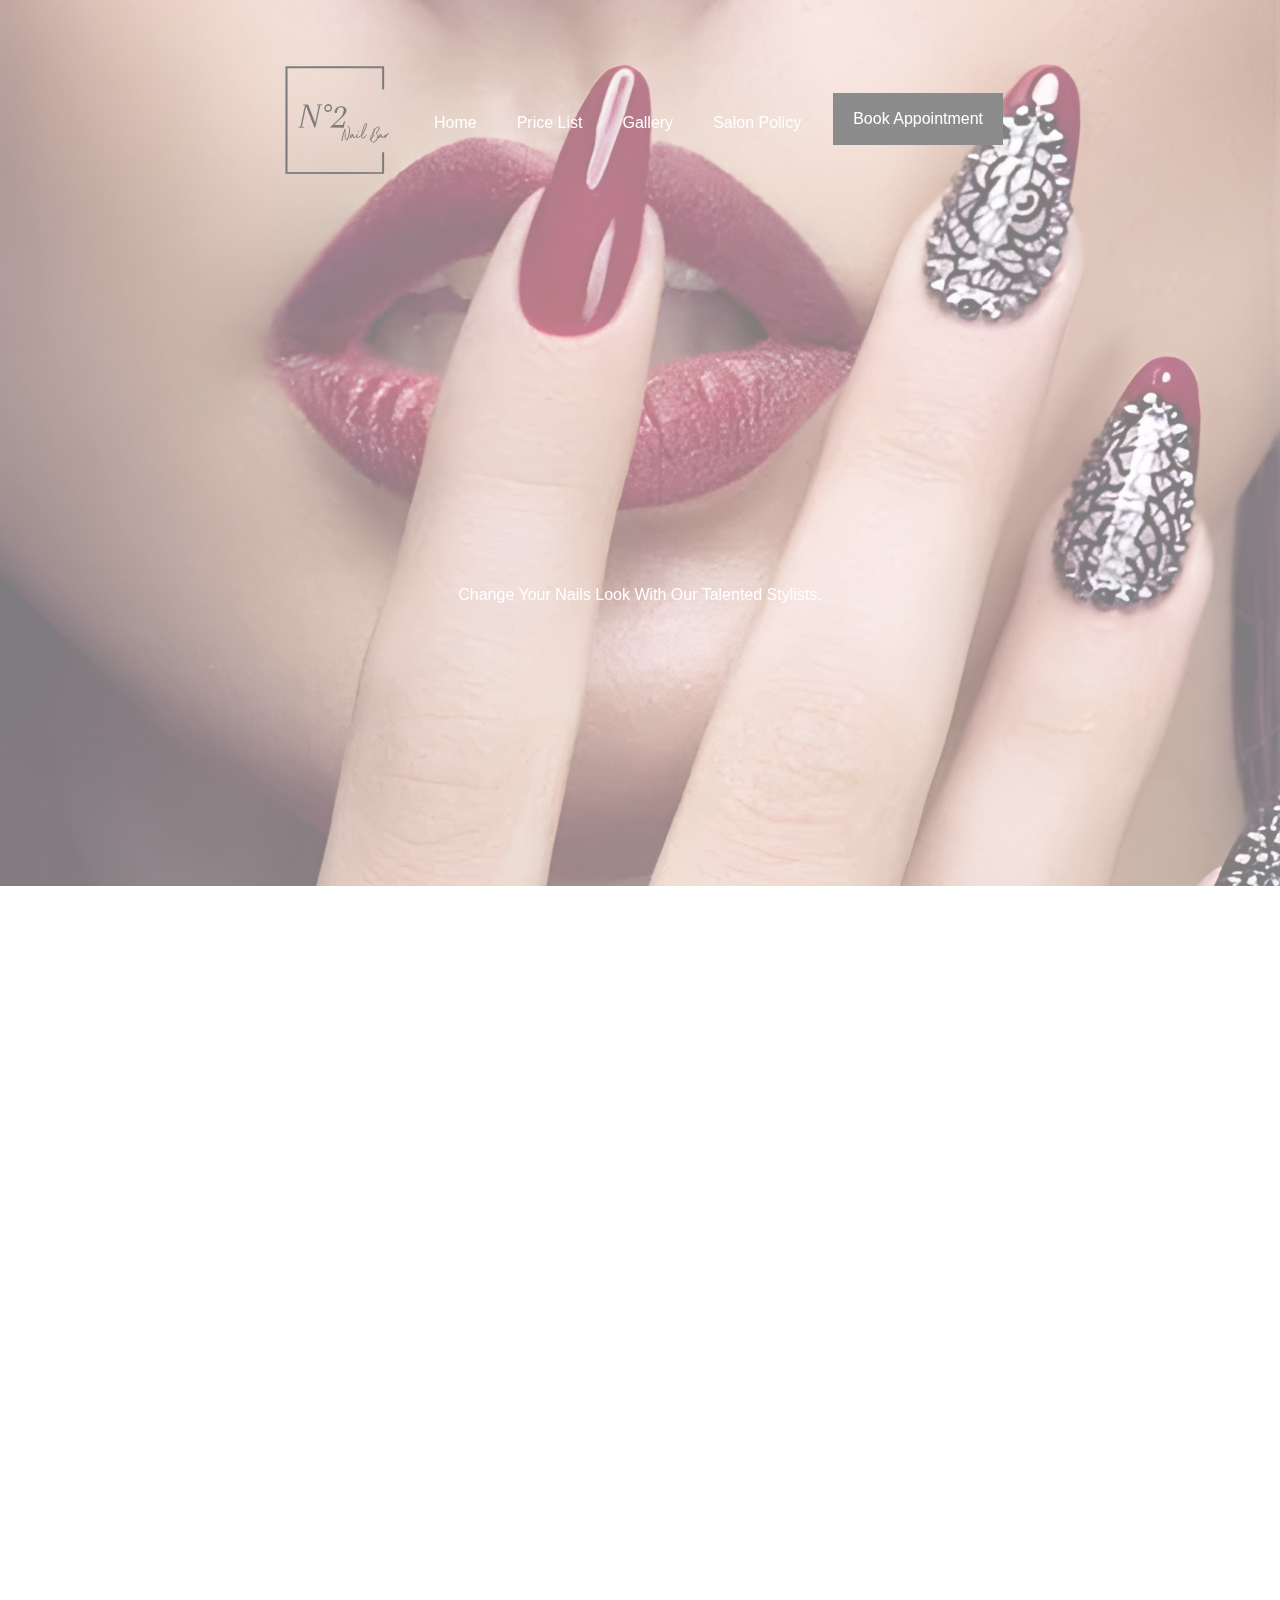
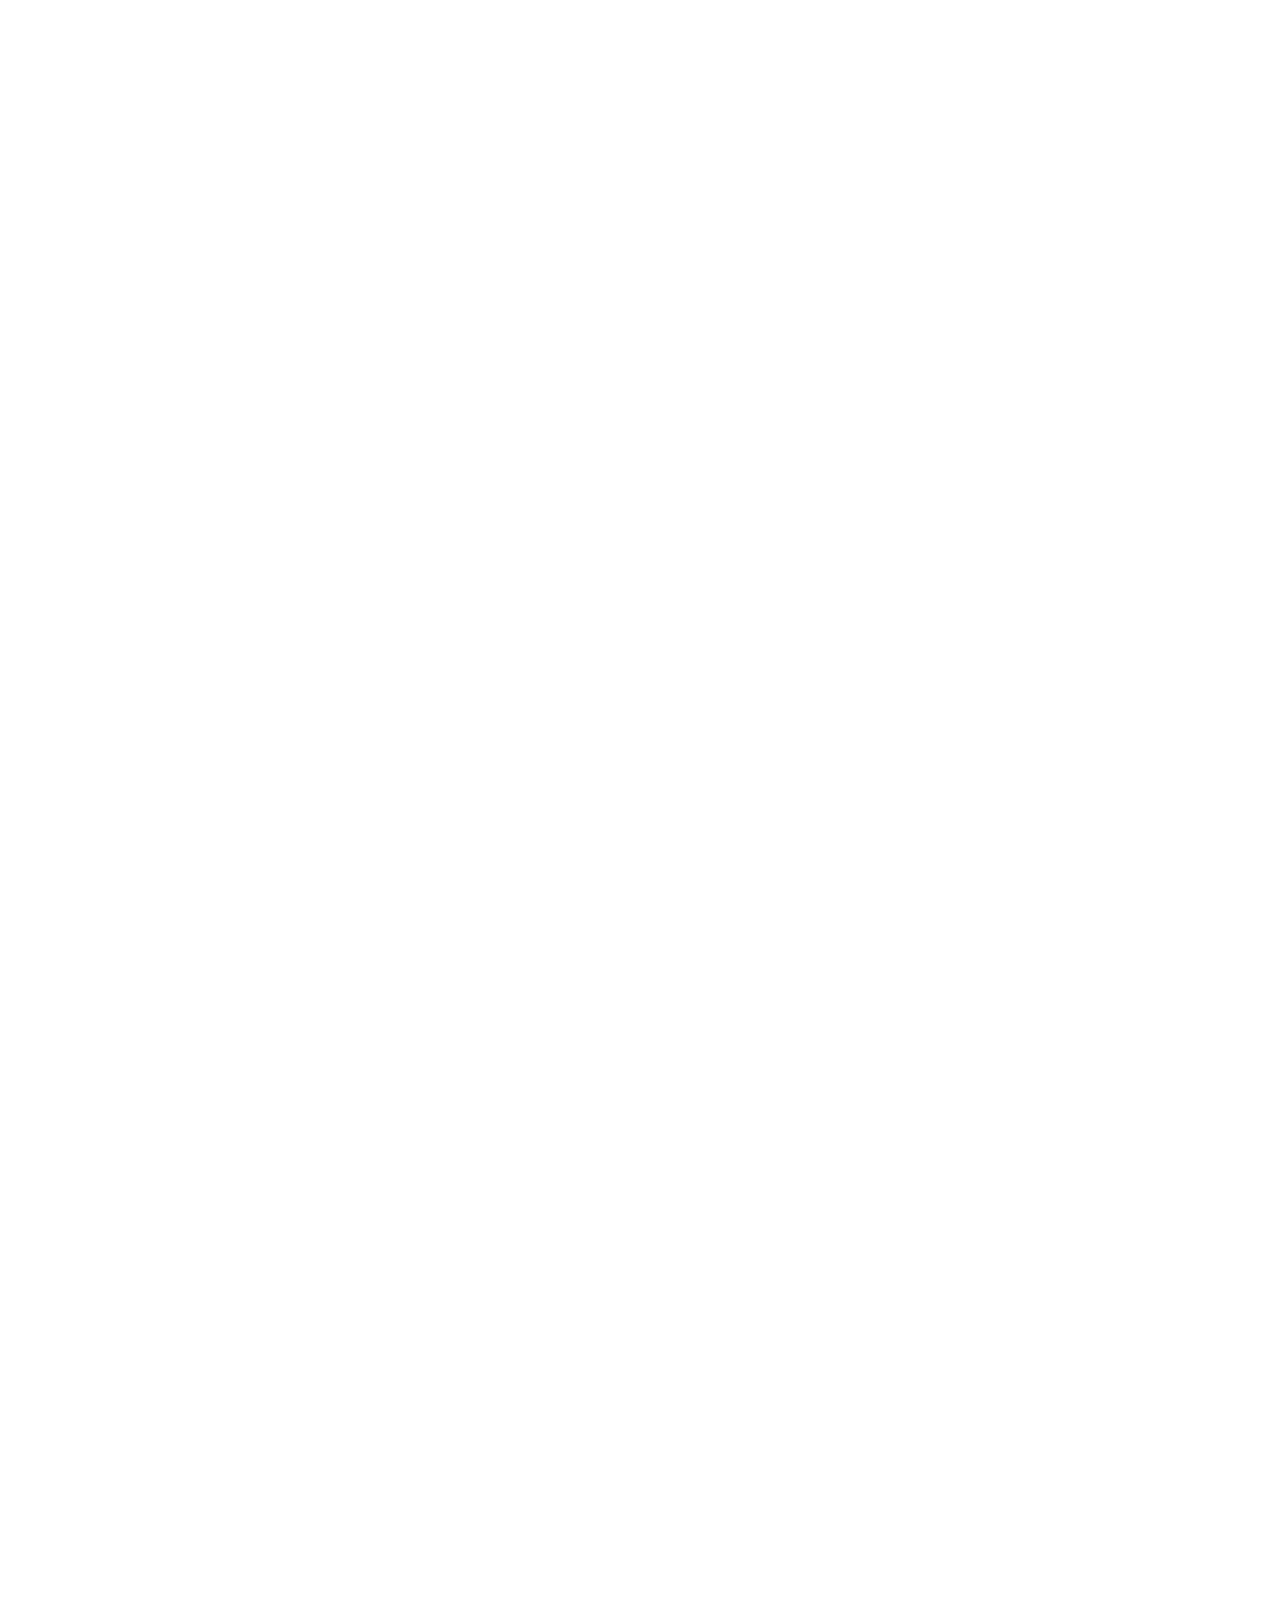
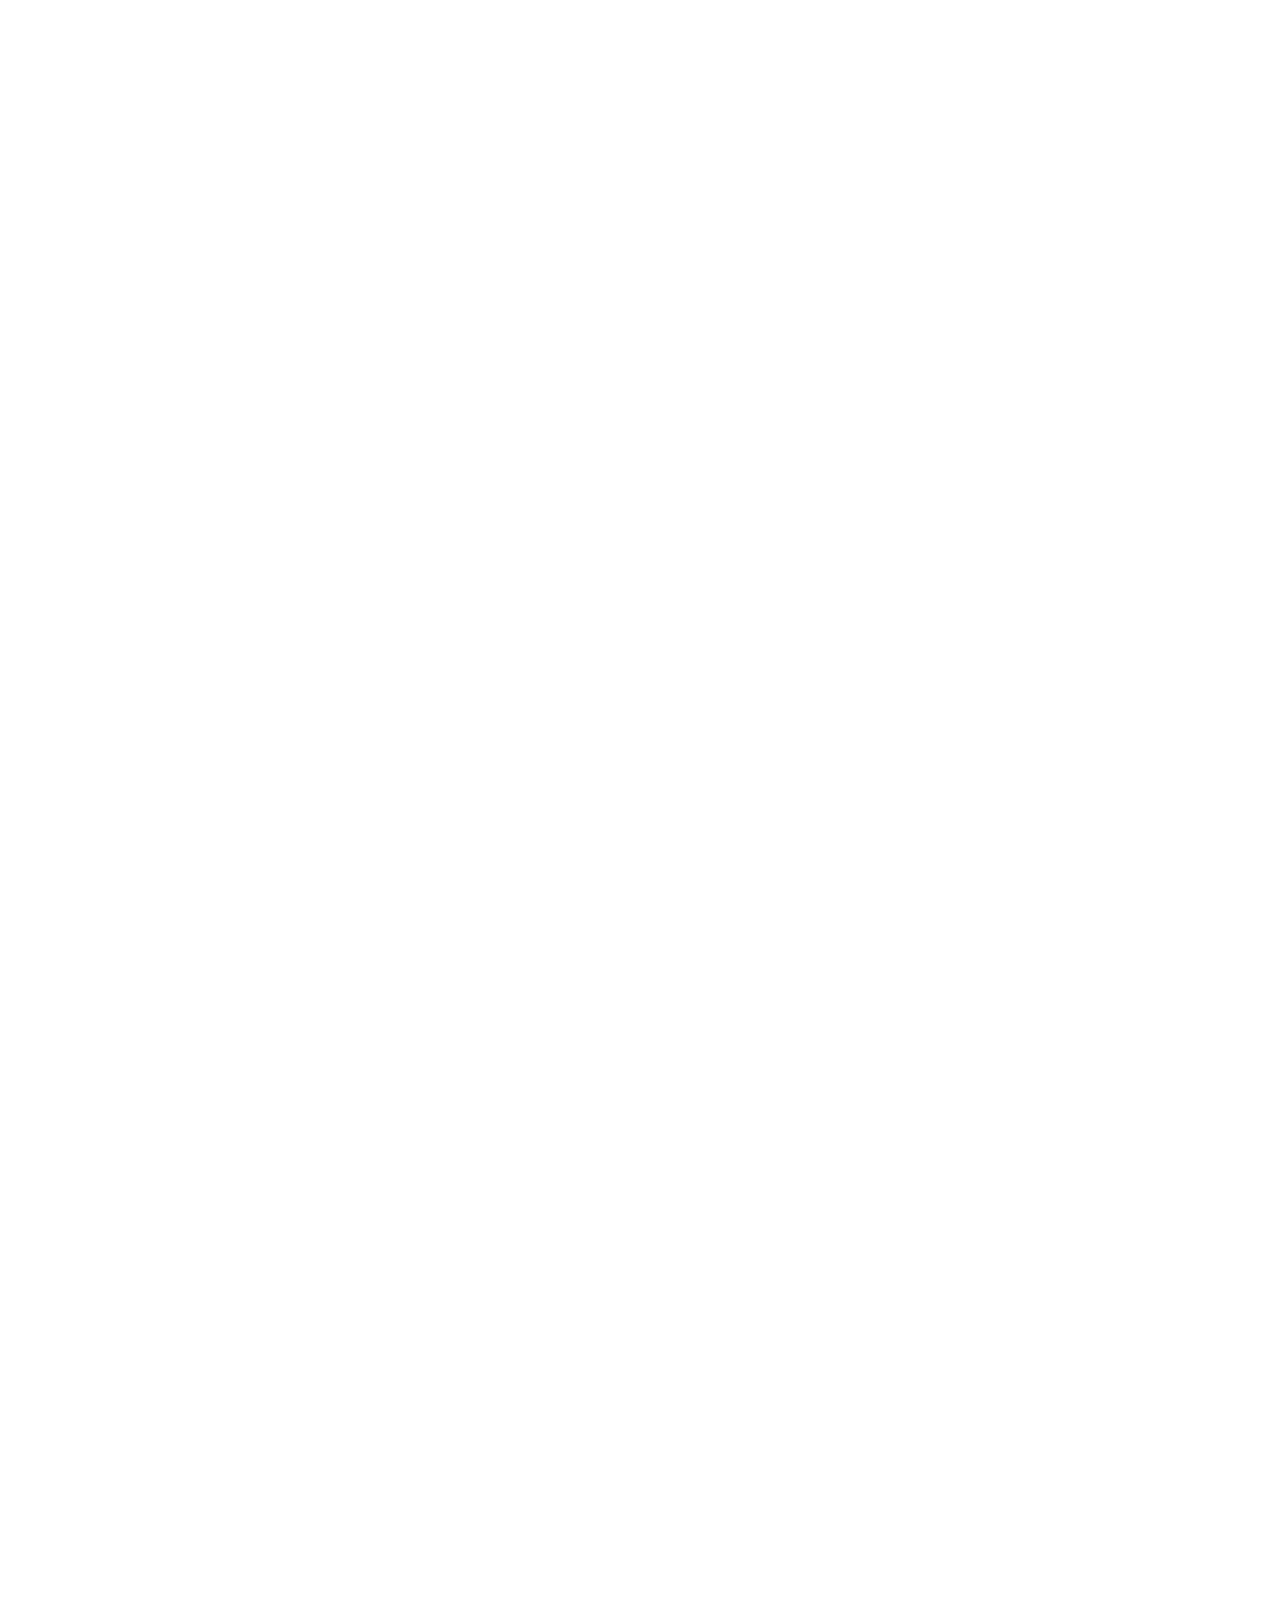
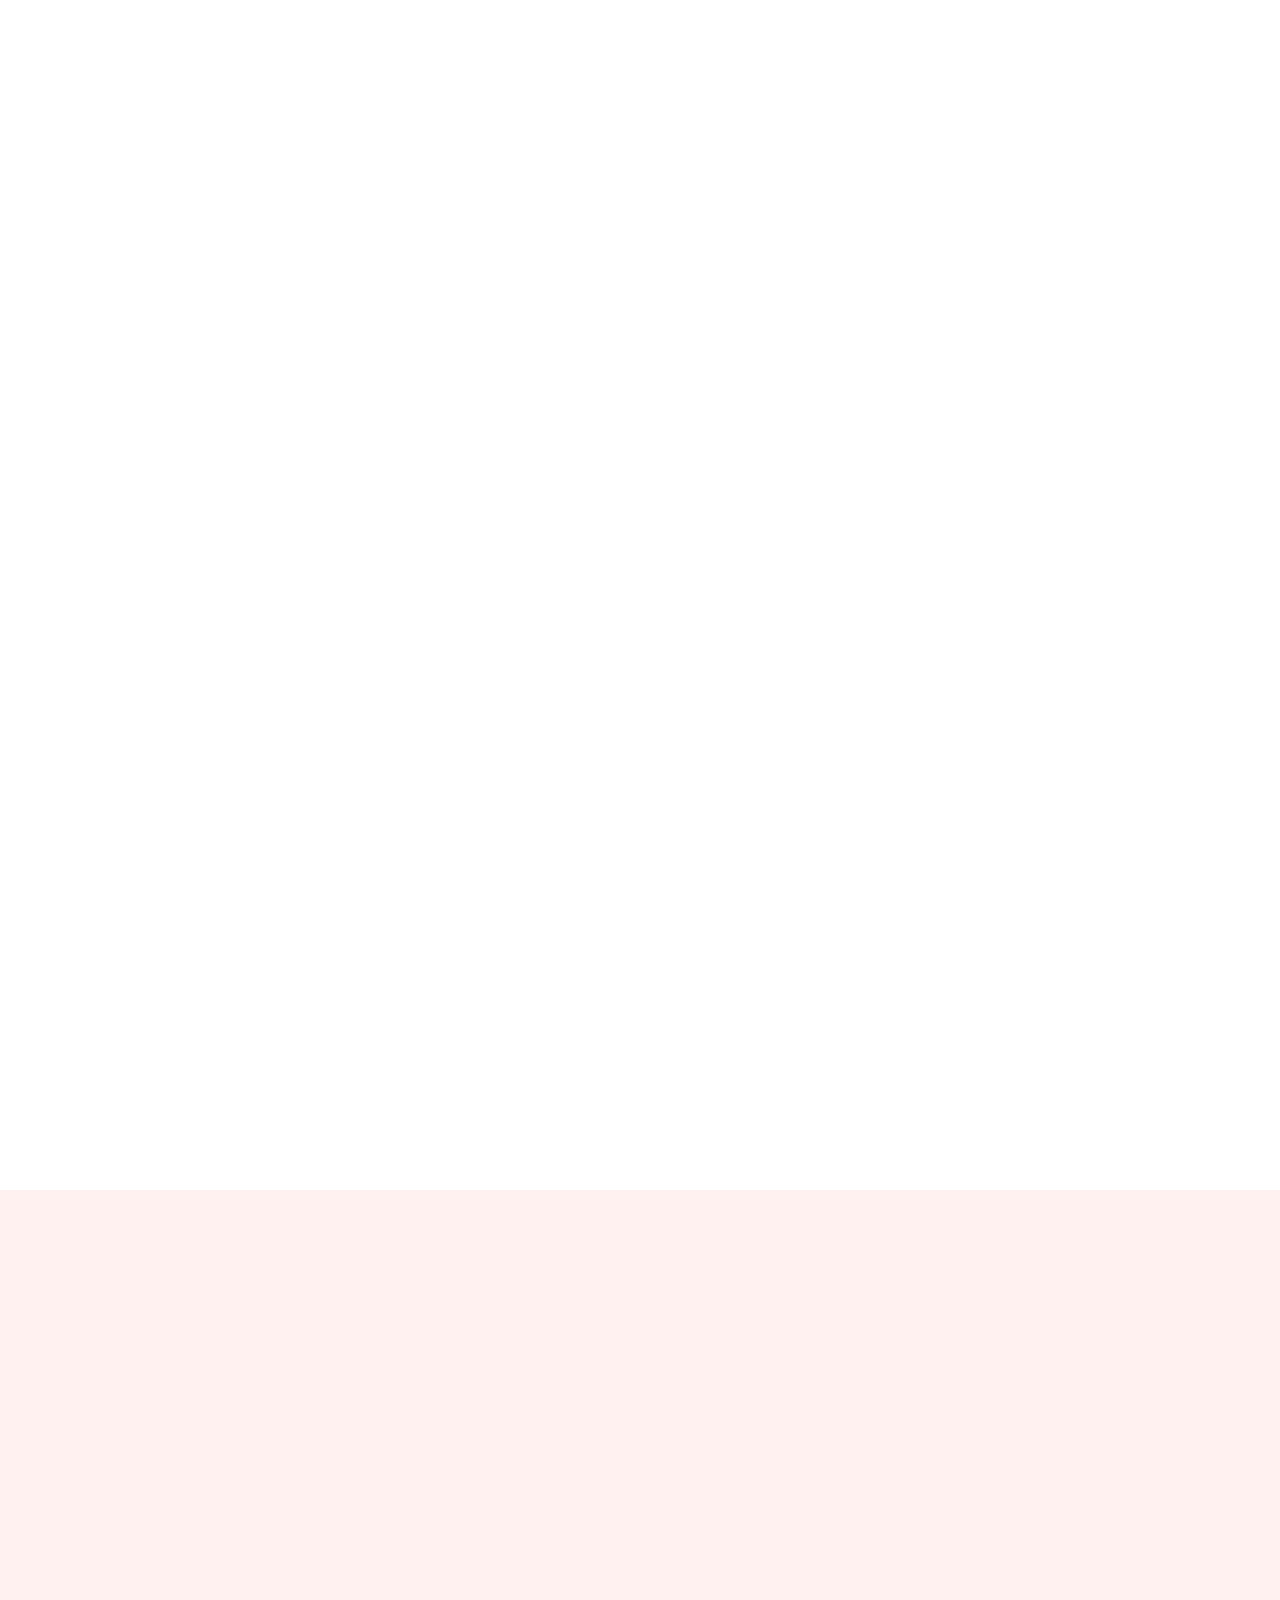
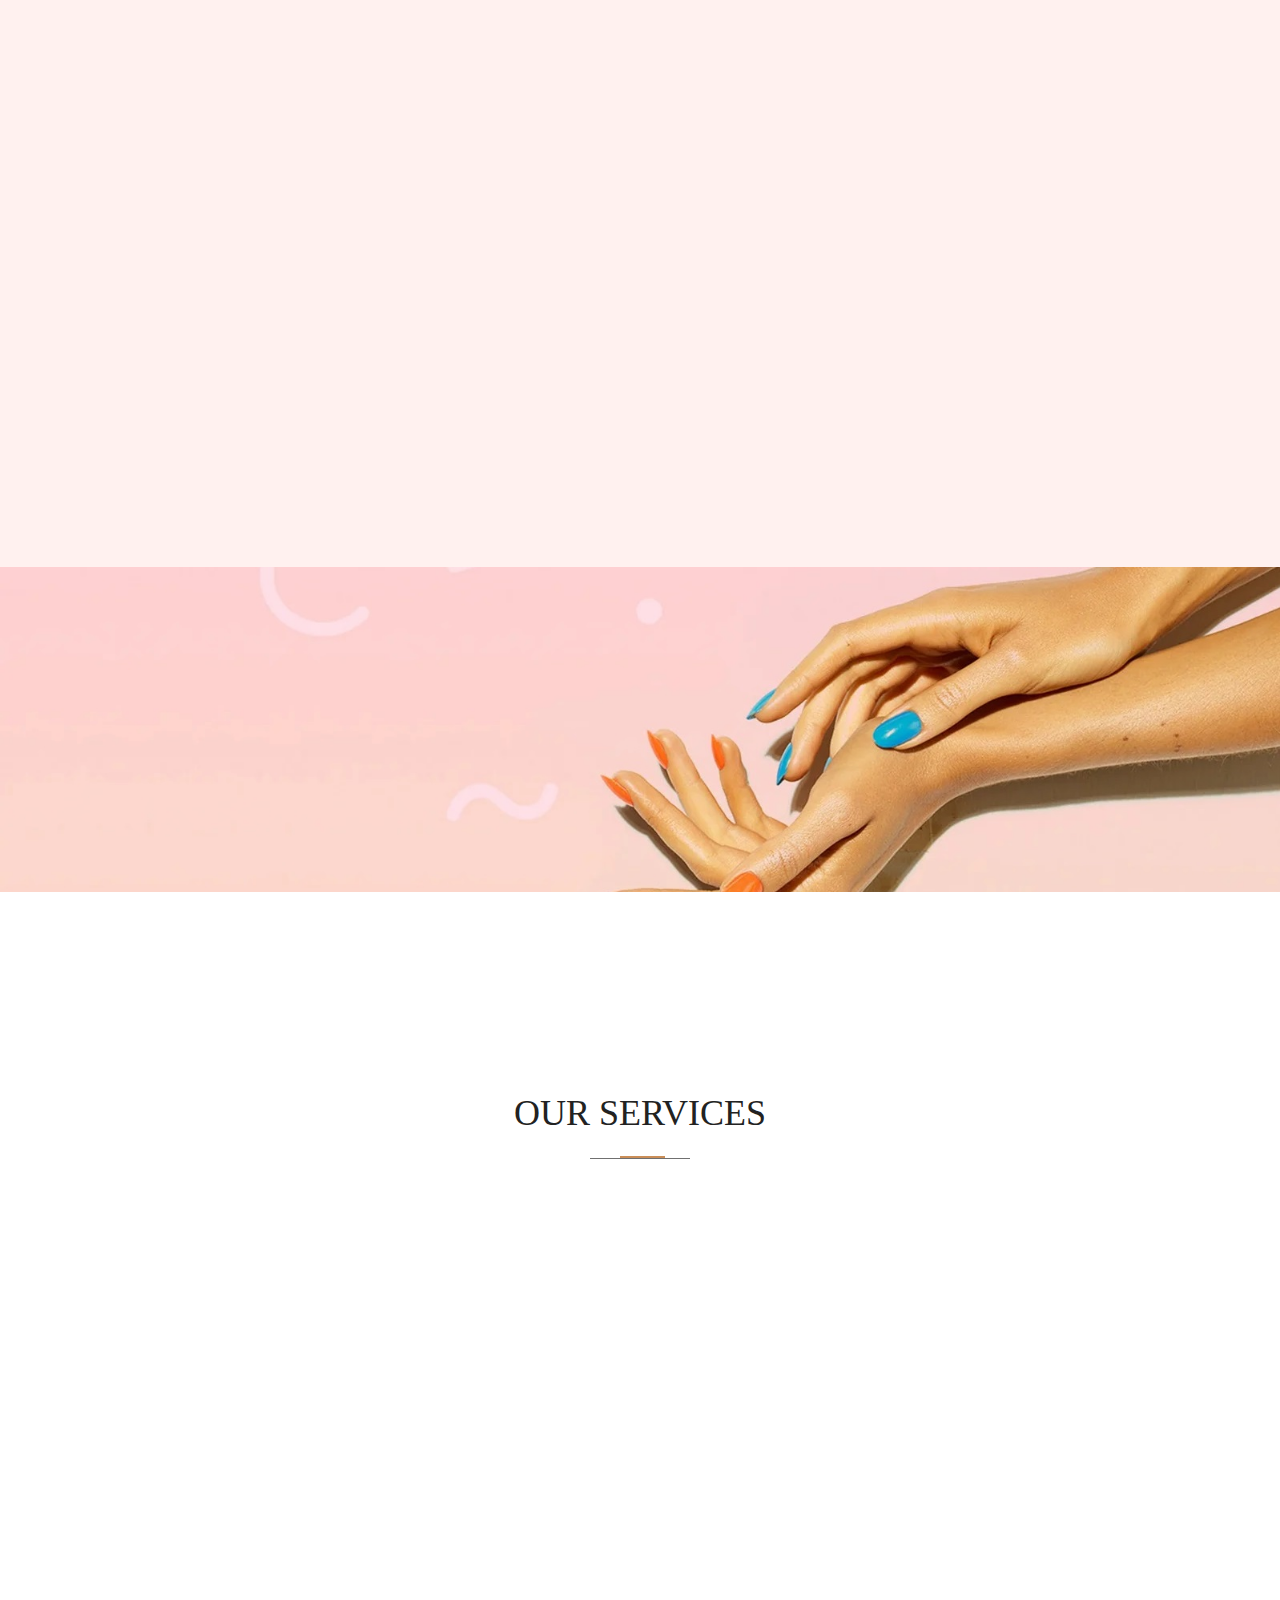
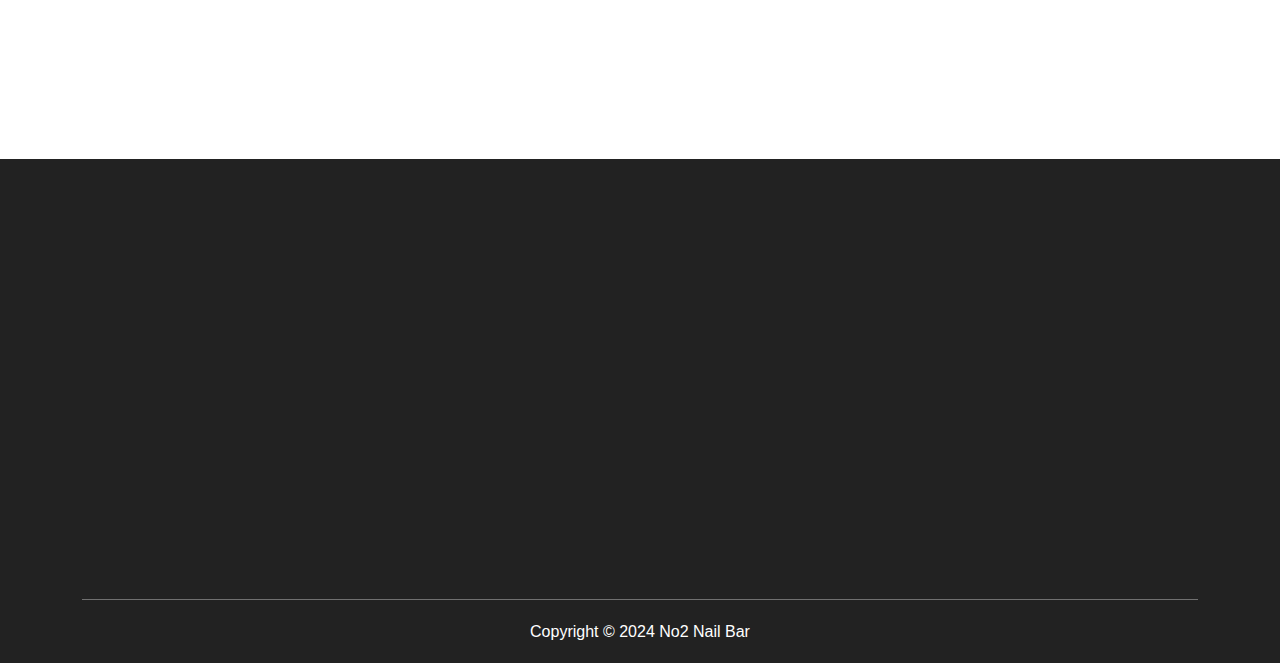
==== commit 11999e18: "add links" ====
--- a/index.html
+++ b/index.html
@@ -144,6 +144,9 @@
                     <li>
                         <a href="gallery.html">Gallery</a>
                     </li>
+                    <li>
+                        <a href="policy.html">Salon Policy</a>
+                    </li>
                     <li class="nav-item">
                         <a class="nav-link" href="https://booking.setmore.com/scheduleappointment/7911bc41-e96c-4b8f-b7e4-fd44c0908065">
                             <div class="main-btn">
@@ -533,6 +536,11 @@
                                 </a>
                             </li>
                             <li>
+                                <a href="policy.html">
+                                    <span><i class="fas fa-chevron-right"></i></span> Salon Policy
+                                </a>
+                            </li>
+                            <li>
                                 <a href="https://booking.setmore.com/scheduleappointment/7911bc41-e96c-4b8f-b7e4-fd44c0908065">
                                     <span><i class="fas fa-chevron-right"></i></span> Booking
                                 </a>
